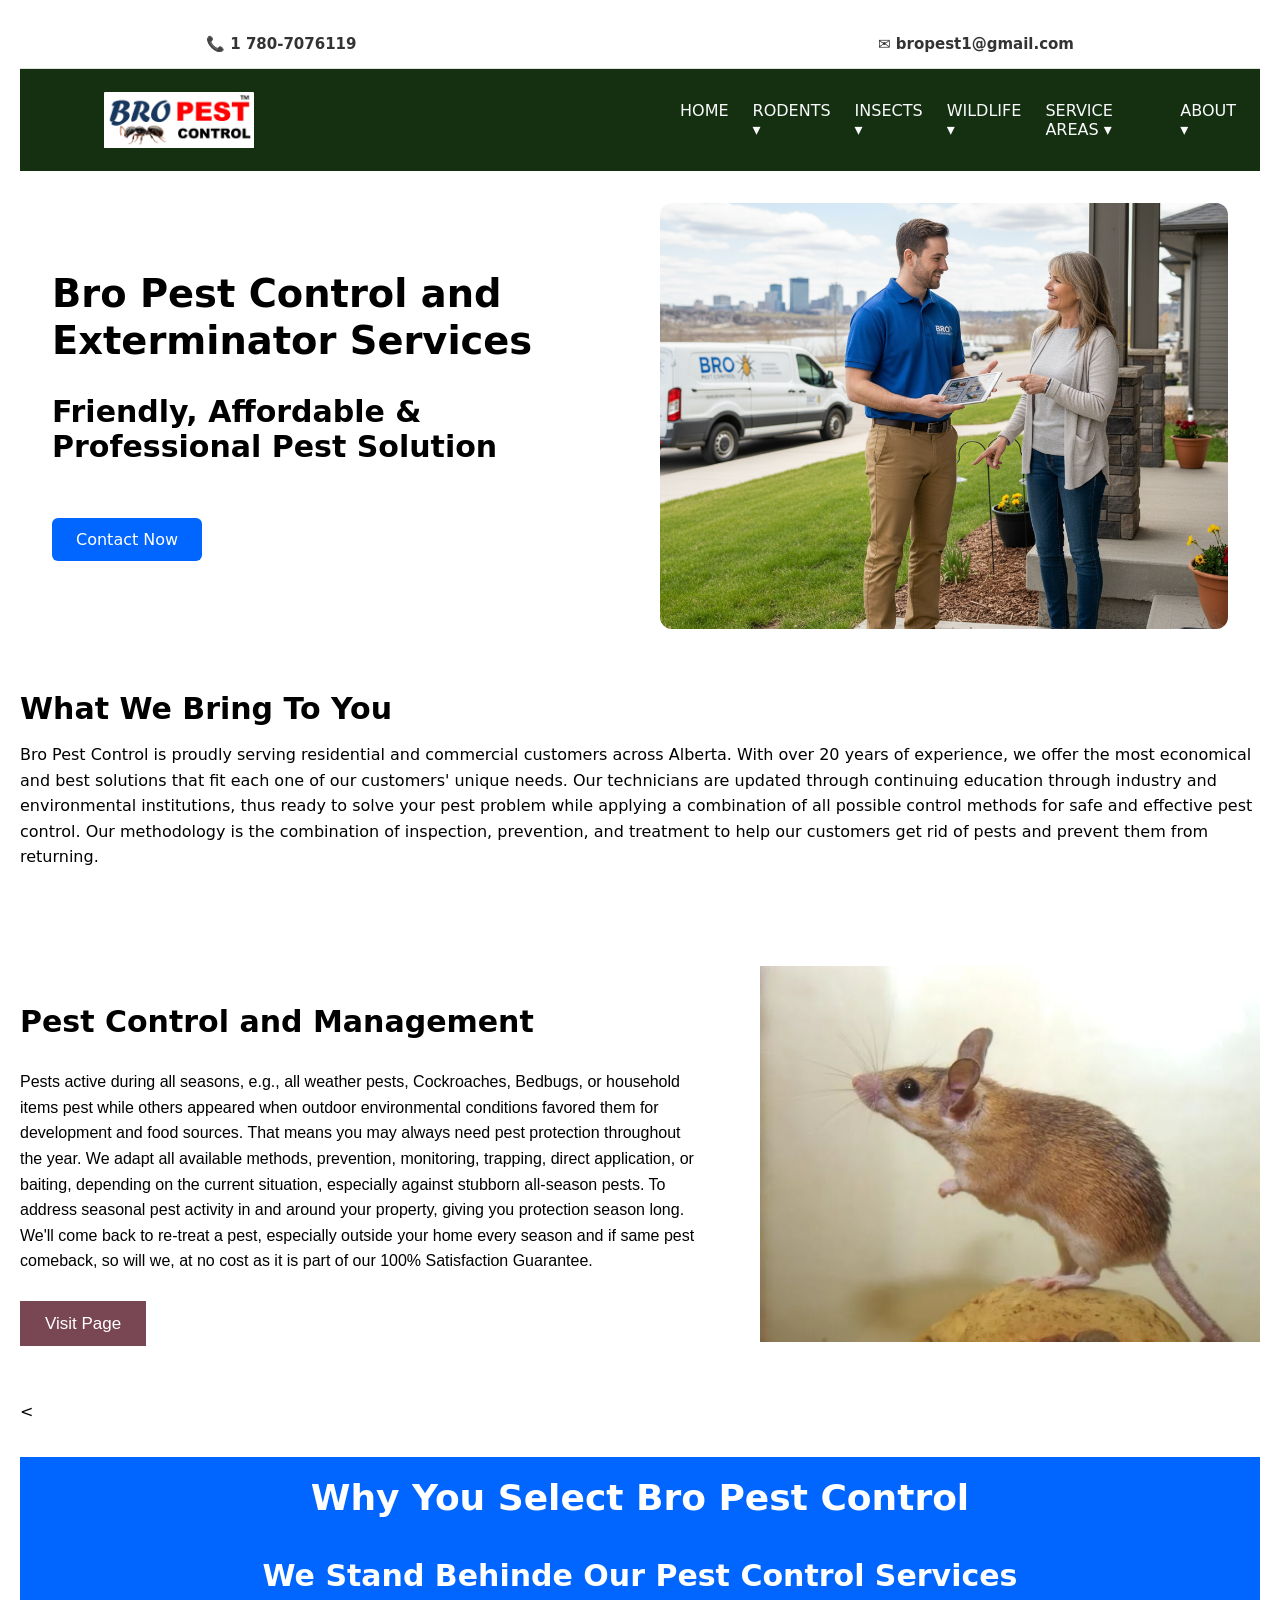
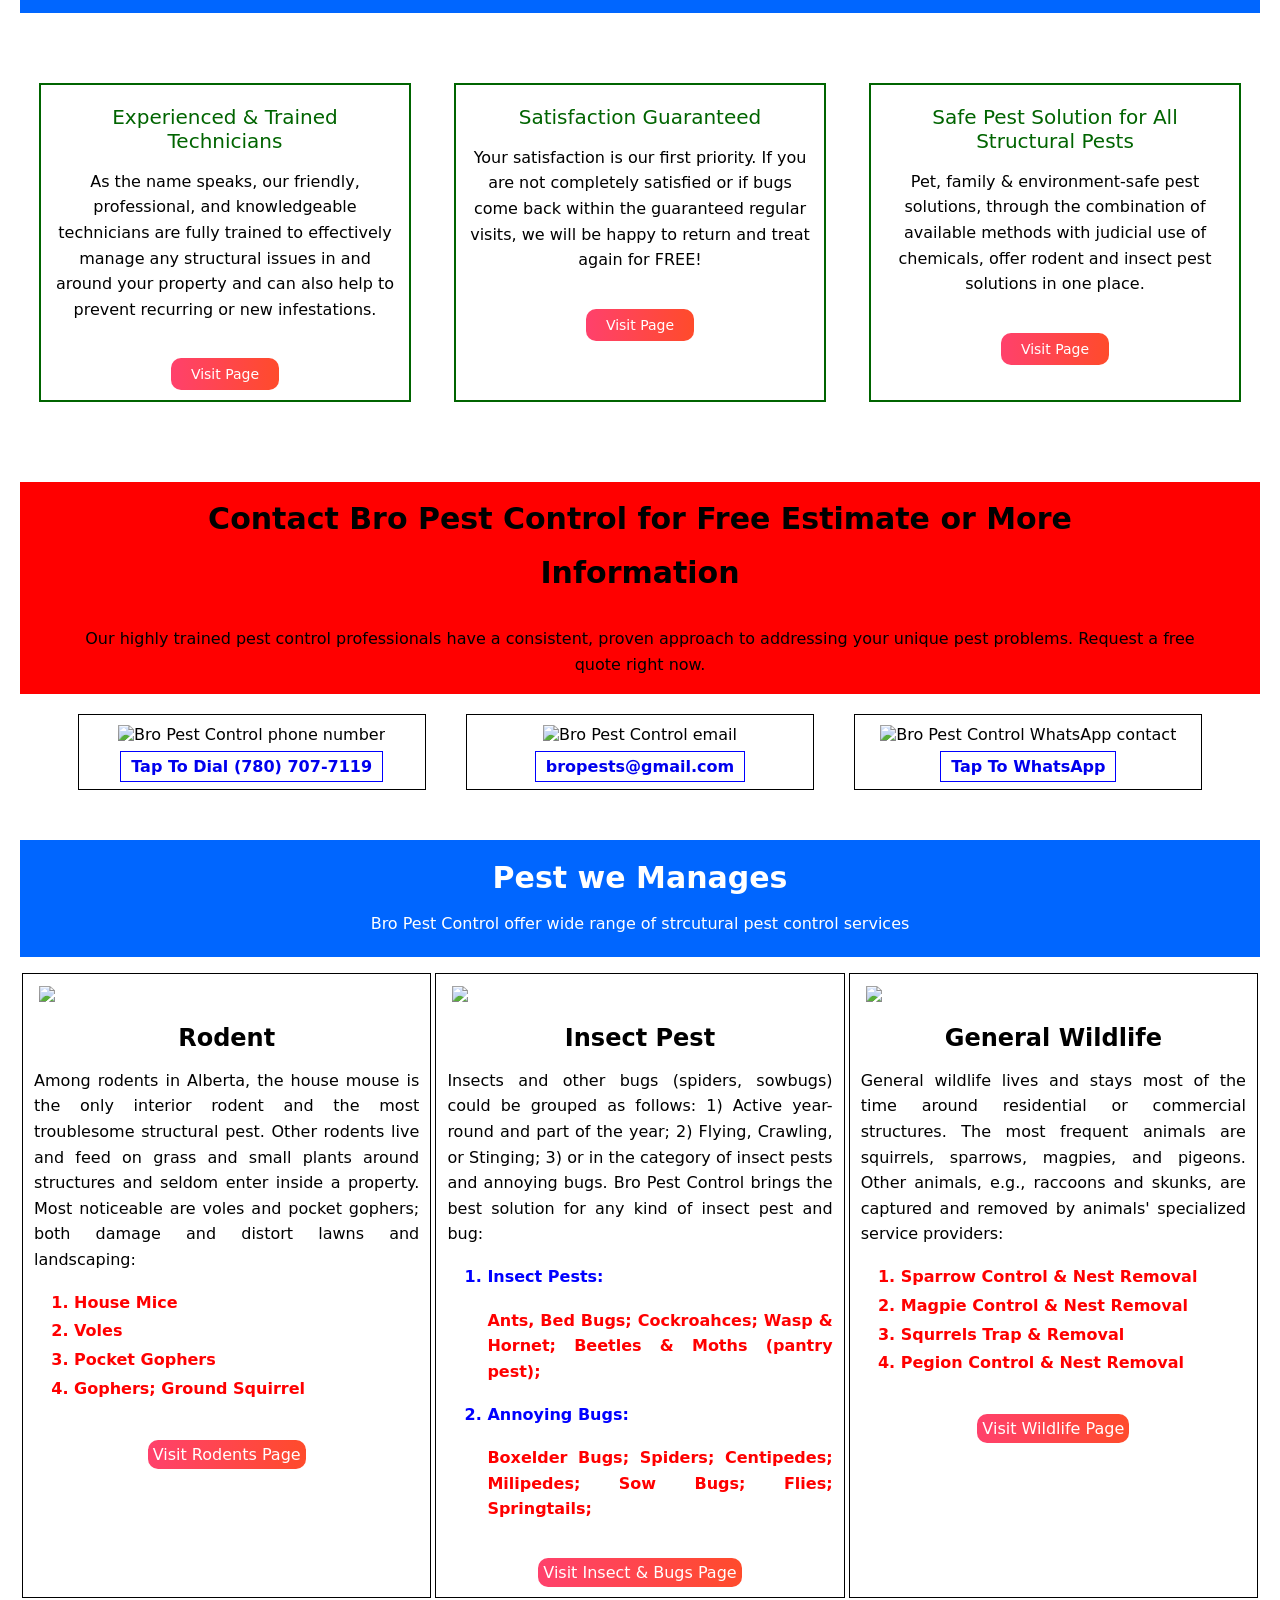
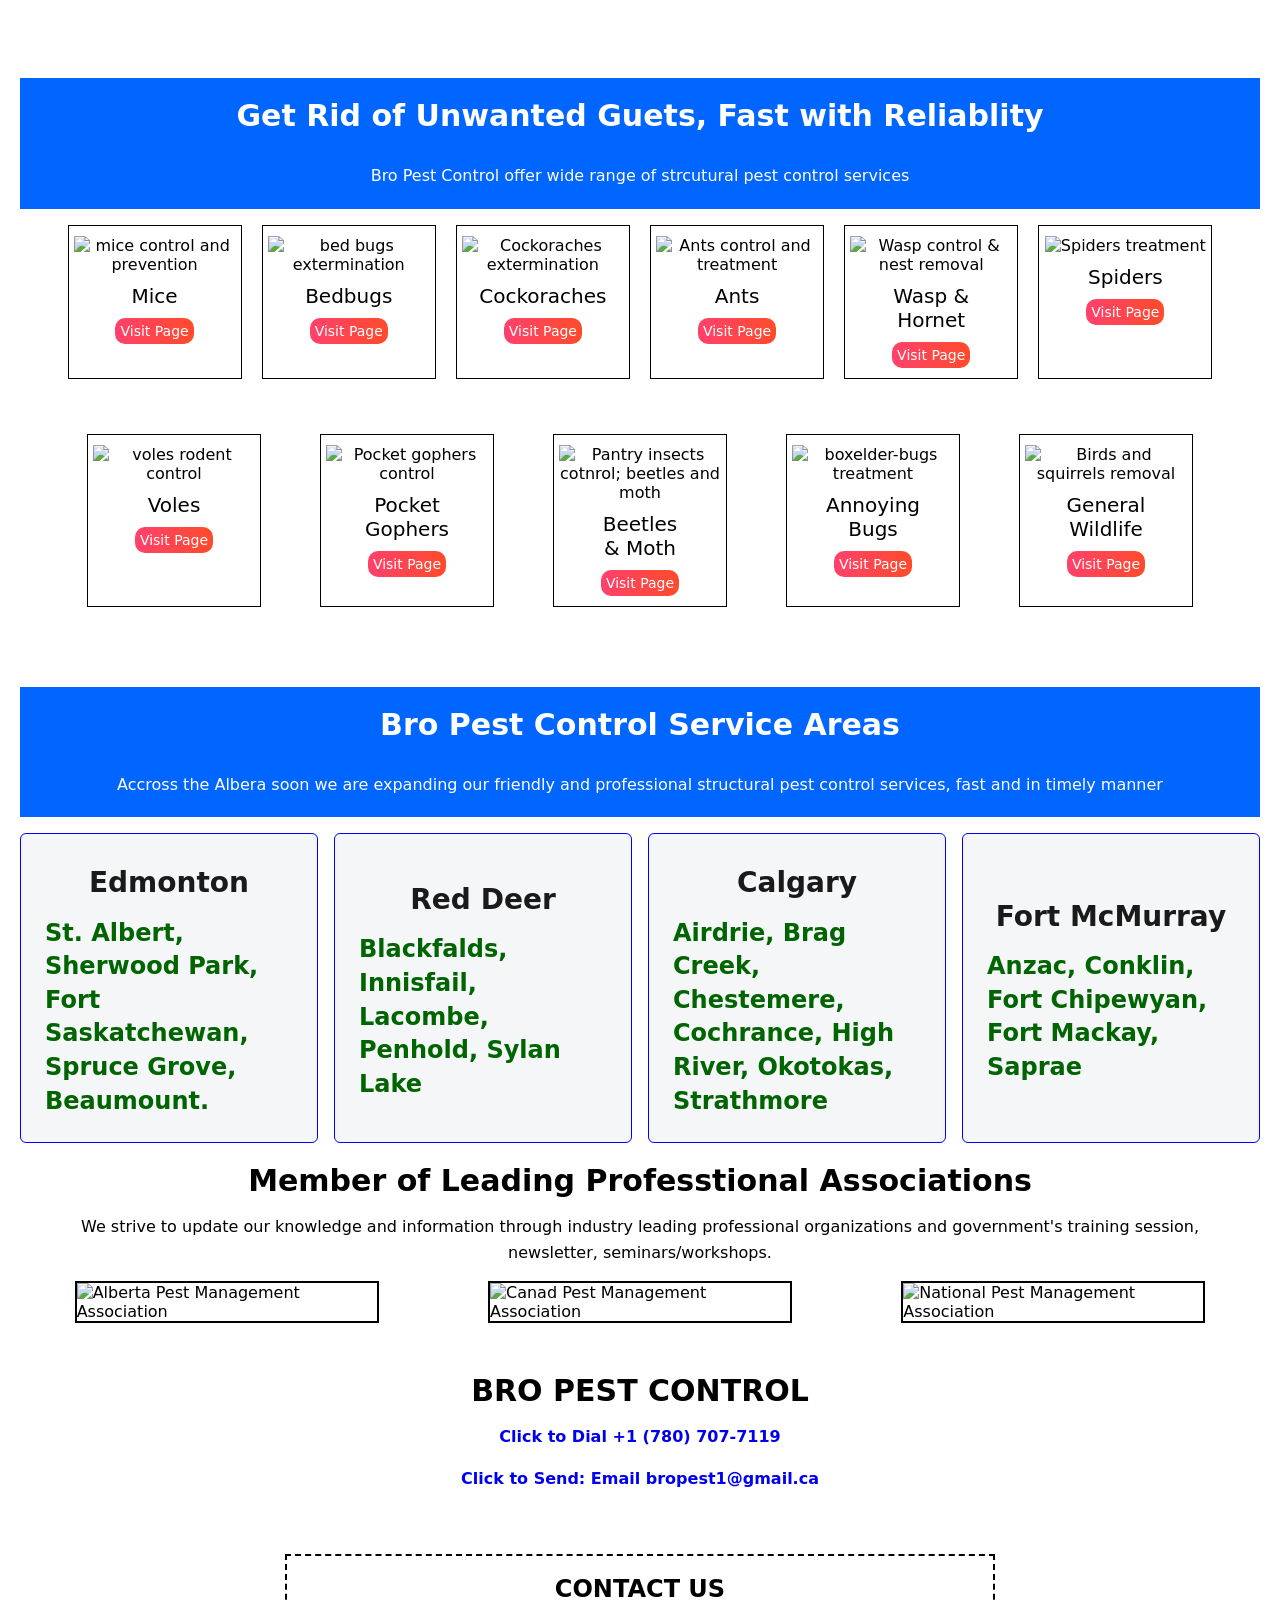
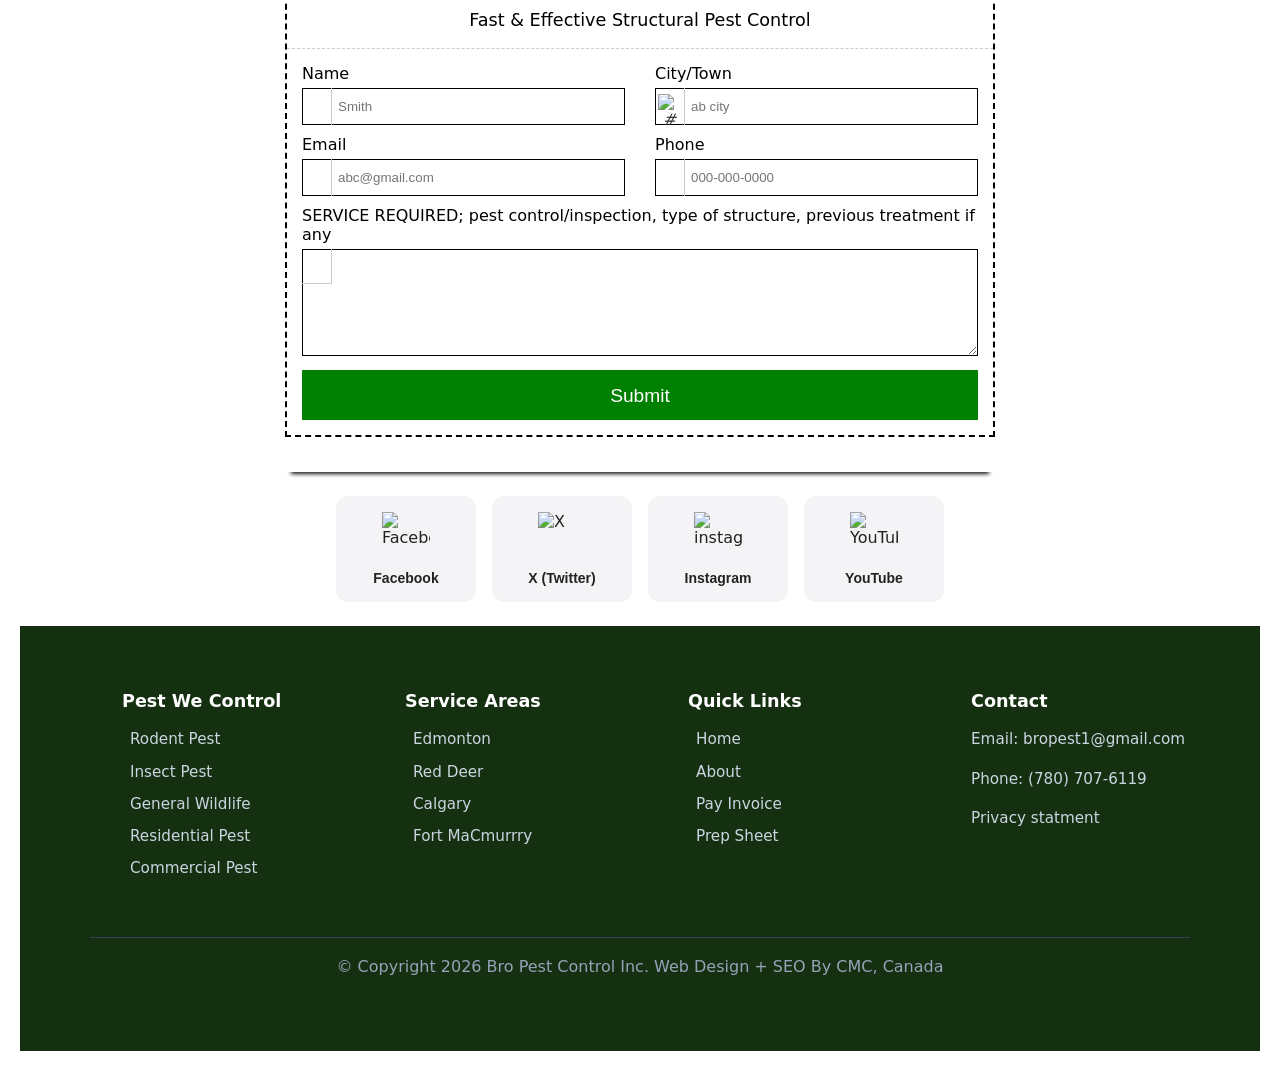
==== index.html @ adb35fc9 "Update index.html" ====
<!DOCTYPE HTML>
<html lang="en">

<head>
     <meta charset="utf-8">
    <meta name="viewport" content="width=device-width, initial-scale=1.0">
    <meta name="description" content="Bro Pest Control and extermination">
    <meta name="keyword" content="Pest Control, Pest Exterminator, Eco-friendly Pest Control, Affordable Pest Control, Exterminatr Service, Mice extermination, Cockoraches Control, Bedbugs Conrol, Ants Control, Wasp Control, Spiders Control, Voles Control, Gophers Control, Beetles Control, Moth Control">
    <meta name="auther" content="TM">
    <title>Bro Pest Control Service</title> 
    <title>Insect Pest Control Service</title>
    <link rel="stylesheet" href="/style.css">
    <script src="js/script.js" defer></script>  
    <style type="text/css"></style>
    </head>
<body>
<!========== TOP BANNER ON HEADER ===========>
 <div class="top-banner">
       <div class="contact-info">
        <a href="tel:+17807076119">📞 1 780-7076119</a>      
      </div>
      <div class="contact-info">        
        <a href="mailto:bropest1@gmail.com"> &#x2709;  bropest1@gmail.com</a>
      </div>
    </div>  
<!==================HEADER NAV ===============>
<header>
  <nav class="navbar">
    <a href="#" class="logo"><img class="logoimg"src="images/Logo Bro Pest Control.png" style="height:#; width: auto;" alt="Company Bro Pest Control"></img></a>     

    <!-- Hidden Checkbox -->
    <input type="checkbox" id="menu-toggle" class="menu-toggle">

    <!-- Hamburger Icon -->
    <label for="menu-toggle" class="hamburger" aria-label="Toggle Menu">
      <span></span>
      <span></span>
      <span></span>
    </label>
    <!-- Dropdown Menu Links -->
    <ul class="nav-links">
      <li><a href="#">HOME</a></li>
      

      <li class="dropdown">
        <a href="#">RODENTS ▾</a>
        <ul class="dropdown-menu">
          <li><a href="#">Mice</a></li>
          <li><a href="#">Voles</a></li>
          <li><a href="#">Gophers</a></li>
        </ul>
      </li>
<li class="dropdown">
        <a href="#">INSECTS ▾</a>
        <ul class="dropdown-menu">
          <li><a href="#">Ants</a></li>
          <li><a href="#">Bedbugs</a></li>
          <li><a href="#">Roachces</a></li>
          <li><a href="#">Wasps</a></li>
          <li><a href="#">Beetles</a></li>
          <li><a href="#">Spiders</a></li>
           <li><a href="#">Pantry Insects</a></li>
            <li><a href="#">Annoying Bugs</a></li>
        </ul>
      </li>
<li class="dropdown">
        <a href="#">WILDLIFE ▾</a>
        <ul class="dropdown-menu">
          <li><a href="#">Magpie</a></li>
          <li><a href="#">Squireel</a></li>
          <li><a href="#">Sparrow</a></li>
        </ul>
      </li>

<li class="dropdown">
        <a href="#">SERVICE AREAS ▾</a>
        <ul class="dropdown-menu">
          <li><a href="#">Edmonton</a></li>
          <li><a href="#">Red Deer</a></li>
          <li><a href="#">Calgary</a></li>
          <li><a href="#">Fort McMurray</a></li>
           <li><a href="#">Lloydminster</a></li>
           <li><a href="#">Lethbridge</a></li>
        </ul>
      </li>
<li class="dropdown">
        <a href="#">ABOUT ▾</a>
        <ul class="dropdown-menu">
          <li><a href="#">Abut Us</a></li>
          <li><a href="#">Pay Bill</a></li>
          <li><a href="#">Prep Sheet</a></li>
           <li><a href="#">Articles</a></li>
           <li><a href="#">Privacy Statement</a></li>
        </ul>
      </li>   
    </ul>
  </nav>
</header>
 <!============== SECTION 1 ShowCase ===============>
<section class="showcase">
  <div class="showcase-content">
    <h2>Bro Pest Control and Exterminator Services</h2>
    <h3>
      Friendly, Affordable & Professional Pest Solution
    </h3>
    <a href="tel:+17807076119"" class="btn">Contact Now</a>
  </div>
  
  <div class="showcase-media">
    <img src="images/Bro Pest Control Service.png"" alt="Laptop displaying code">
  </div>
</section>
<!==============  END  SECTION 1 ShowCase ===============>
<!=============  SECTIOLN 2 "plain Text Para" pest control services  ==============================>
<section>
  <div class="text-para-heading">   
          <h3>What We Bring To You</h3>
            <p>Bro Pest Control is proudly serving residential and commercial customers across Alberta. With over 20 years of experience, we offer the most 
              economical and best solutions that fit each one of our customers' unique needs. Our technicians are updated through continuing education through
               industry and environmental institutions, thus ready to solve your pest problem while applying a combination of all possible control methods
                for safe and effective pest control. Our methodology is the combination of inspection, prevention, and treatment to help our customers get 
                rid of pests and prevent them from returning.</p>         
        </div>
</section>
<!=============END SECTIOLN 2 text paras with heading only ===========>


<!=============  SECTION 3  " Text+imge sideby side" pest management  ======================>
<section>
  <div class="pest-text">  
  <img class="pest-text-image" src="images/mouse-rodents-control.webp" " alt="Pest Control; mouse as as pest" width="400px" height="auto">
  <div class="text-fing-container">
    <div class="text-title">
     <h3> Pest Control and Management</h3>
    </div>
    <div class="text-body">
      <p>Pests active during all seasons, e.g., all weather pests, Cockroaches, Bedbugs, or household items pest while others appeared when outdoor environmental conditions favored them for development and food sources. That means you may always need pest protection throughout the year. 
        We adapt all available methods, prevention, monitoring, trapping, direct application, or baiting, depending on the current situation, especially against stubborn all-season pests. To address seasonal pest activity in and around your property, giving you protection season long. We'll come back to re-treat a pest, especially outside your home every season and if same pest comeback, so will we, at no cost as it is part of our 100% Satisfaction Guarantee.</p>
    </div>
    <a class="button-fing""
       href="https://bropestcontrol.ca/mice/"class="btn"> Visit Page 
    </a>
  </div>
</div>
</section>
<!=============  SECTION 3  " Text+imge sideby side" pest management  =============>
<!==========  SECTION 4 "headline image back =================>
<
<!========== END SECTION 4 "headline image back =================>
<!=================END   SECOND HEADLINE (not part of showcase)=================> 
<!=============== SECTION  5  "three text boxs under headline"==============>
<section> 
    <div class="text-grid-heading">
      <h3>Why You Select Bro Pest Control</h3>
      <h4>We Stand Behinde Our Pest Control Services</h4>
    </div>
    <div class="text-grid-container">
      <div class="text-subcontainer">        
            <h5>Experienced & Trained Technicians</h5>
          <p>
          As the name speaks, our friendly, professional, and knowledgeable technicians are fully trained to effectively manage any structural issues in and around your property and can also help to prevent recurring or new infestations.
          </p>
          <a href="https://bropestcontrol.ca/about/" class="btn">Visit Page</a>        
      </div>
      <div class="text-subcontainer">        
            <h5>Satisfaction Guaranteed</h5>
          <p>
           Your satisfaction is our first priority. If you are not completely satisfied or if bugs come back within the guaranteed regular visits, we will be happy to return and treat again for FREE!
          </p>
          <a href="https://bropestcontrol.ca/" class="btn">Visit Page</a>        
      </div>
     <div class="text-subcontainer">        
            <h5>Safe Pest Solution for All Structural Pests</h5>
          <p>
            Pet, family & environment-safe pest solutions, through the combination of available methods with judicial use of chemicals, offer rodent and insect pest solutions in one place.
          </p>
          <a href="https://bropestcontrol.ca/" class="btn">Visit Page</a>        
      </div>      
      </div>
    </div>
</section>
<!===========  END SECTION  5  "three text boxs under headline"===========>
<!===============  SECTION 6  "phone+email+wapp three boxs with headline"=================>
<section>
  <div class="contact-headline">
    <ul> 
    <h3> Contact Bro Pest Control for Free Estimate or More Information</h3>
    <p>Our highly trained pest control professionals have a consistent, proven approach to addressing your unique pest problems. Request a free quote right now. </p>   
  </ul>
  </div>
<div class="contact-headine-container">      
    </div>
    <div class="contact-headline-container">
      <div class="headline-subcontainer">   
                <img class="pest-gridimage" src="images/phone-icons-min.png" alt="Bro Pest Control phone number"  width="" height="">   
            <P><a href="tel:+17807076119" class="link" > <strong> Tap To Dial (780) 707-7119 </strong></a></P>                
      </div>
       <div class="headline-subcontainer">   
                <img class="pest-gridimage" src="images/mail-icon-min.png" alt="Bro Pest Control email"  width="" height="">   
            <P><a href="mailto: bropests@gmail.com" class="link"> <strong> bropests@gmail.com</strong></a></P>           
      </div>
     <div class="headline-subcontainer">   
                <img class="pest-gridimage" src="images/whatsapp-ICON.png" alt="Bro Pest Control WhatsApp contact"  width="" height="">   
            <P><a href="https://wa.me/17807076119"class="link"> <strong> Tap To WhatsApp</strong></a></P>       
      </div>      
    </div>
</section>
<!=============== END  SECTION 6  "phone+email+wapp three boxs with headline"=================>

<!================ SECTION 7  "three pests grid boxs imge+text+bullets"  ====================>
<section class="spsection"> 
    <div class="pestheading">
      <h3>Pest we Manages</h3>
      <p>Bro Pest Control offer wide range of strcutural pest control services</p>
    </div>
    <div class="pest-subheading">
        <div class="pest">
            <div class="pest-header">          
            <img class="pestimage" src="images/mice-control-extermination.webp" " alt="mice control service"  width="#" height="#">           
            </div>
            <div class="pest-body">
            <h4>Rodent</h4>
            <p>
        Among rodents in Alberta, the house mouse is the only interior rodent and the most troublesome structural pest. Other rodents live and feed on grass and small plants around structures and seldom enter inside a property. Most noticeable are voles and pocket gophers; both damage and distort lawns and landscaping:   
            </p>
         <ol>
             <li style="color: red">
              House Mice
             </li>
             <li style="color: red">
              Voles
             </li>
             <li style="color: red" >
              Pocket Gophers
             </li>
             <li style="color: red" >
              Gophers; Ground Squirrel
            </li>      
        </ol> 
            <a href="#" class="btn">Visit Rodents Page</a>
            </div>
        </div>
        <div class="pest">
            <div class="pest-header">          
              <img class="pestimage" src="images/bed-bug-insect-pest.webp" " alt="ants control service"  width="#" height="#">          
            </div>
            <div class="pest-body">
               <h4>Insect Pest</h4>
               <p>Insects and other bugs (spiders, sowbugs) could be grouped as follows: 1) Active year-round and part of the year; 2) Flying, Crawling, or Stinging; 3) or in the category of insect pests and annoying bugs. Bro Pest Control brings the best solution for any kind of insect pest and bug:
               </p>
        <ol>
             <li style="color: blue;" >
              Insect Pests: <p style="color: red">Ants, Bed Bugs; Cockroahces; Wasp & Hornet; Beetles & Moths (pantry pest);</p>   
             </li>
             <li style="color: blue;" >
          Annoying Bugs: <p style="color: red;">Boxelder Bugs; Spiders; Centipedes; Milipedes; Sow Bugs; Flies; Springtails; </p>
             </li>
             
        </ol> 
             <a href="#" class="btn">Visit Insect & Bugs Page</a>
            </div>
         </div>
        <div class="pest">
             <div class="pest-header">          
                <img class="pestimage" src="images/cockroach-treatment-service.webp" " alt="Girl in a jacket" width="#" height="#">           
             </div>
             <div class="pest-body">
                 <h4>General Wildlife</h4>
                <p>General wildlife lives and stays most of the time around residential or commercial structures. The most frequent animals are squirrels, sparrows, magpies, and pigeons. Other animals, e.g., raccoons and skunks, are captured and removed by animals' specialized service providers:</p>
            <ol>
             <li  style="color: red;">
              Sparrow Control & Nest Removal 
             </li>
             <li  style="color: red;">
              Magpie Control & Nest Removal
             </li>
             <li  style="color: red;" >
              Squrrels Trap & Removal 
             </li>
             <li  style="color: red;" >
              Pegion Control & Nest Removal
            </li>      
        </ol>   
                
                <a href="#" class="btn">Visit Wildlife Page</a>
             </div>
         </div>
        
    </div>
</section>
<!================ END SECTION 7  "three pests grid boxs imge+text+bullets"  ===============>
<!================SECTION 8 "twelve boxs+pest icone heading top"======================>
<section> 
    <div class="pest-grid-heading">
      <h3>Get Rid of Unwanted Guets, Fast with Reliablity</h3>
      <p>Bro Pest Control offer wide range of strcutural pest control services</p>
    </div>
    <div class="pest-grid-container">
      <div class="pest-subcontainer">   
                <img class="pest-gridimage" src="images/mice-icon.png" alt="mice control and prevention"  width="" height="">   
            <h5>Mice</h5>         
          <a href="https://bropestcontrol.ca/rodent-pest/mice-control/" class="btn">Visit Page</a>        
      </div>
      <div class="pest-subcontainer"> 
                <img class="pest-gridimage" src="images/bed-bug-control-service.png" alt="bed bugs extermination"  width="" height="">  
            <h5>Bedbugs</h5>         
          <a href="https://bropestcontrol.ca/insect-pest/bed-bug/" class="btn">Visit Page</a>        
      </div>
     <div class="pest-subcontainer">
               <img class="pest-gridimage" src="images/cockroach-icon.png" alt="Cockoraches extermination"  width="" height="">  
            <h5>Cockoraches</h5>          
          <a href="https://bropestcontroledmonton.ca/insect-pest/cockroach/" class="btn">Visit Page</a>        
      </div>
      <div class="pest-subcontainer">
                 <img class="pest-gridimage" src="images/ants-icon.png" alt="Ants control and treatment"  width="" height="">  
            <h5>Ants</h5>         
          <a href="https://bropestcontroledmonton.ca/insect-pest/ant-control-edmonton/" class="btn">Visit Page</a>        
      </div>
        <div class="pest-subcontainer">
                  <img class="pest-gridimage" src="images/wasp-icon.png" alt="Wasp control & nest removal"  width="" height="">  
            <h5>Wasp & Hornet</h5>          
          <a href="https://bropestcontroledmonton.ca/insect-pest/wasp-control/" class="btn">Visit Page</a>        
      </div>
        <div class="pest-subcontainer"> 
                 <img class="pest-gridimage" src="images/spider-icon.png" alt="Spiders treatment"  width="" height="">  
            <h5>Spiders</h5>         
          <a href="https://bropestcontroledmonton.ca/insect-pest/spider-control/"class="btn">Visit Page</a>        
      </div>
        <div class="pest-subcontainer"> 
                  <img class="pest-gridimage" src="images/voles-icon.png" alt="voles rodent control"  width="" height="">  
            <h5>Voles</h5>         
          <a href="https://bropestcontroledmonton.ca/rodent-pest/voles-control/" class="btn">Visit Page</a>        
      </div>
        <div class="pest-subcontainer">
                   <img class="pest-gridimage" src="images/pocket-gopher-icon.png" alt="Pocket gophers control"  width="" height="">  
            <h5>Pocket Gophers</h5>         
          <a href="https://bropestcontroledmonton.ca/rodent-pest/pocket-gopher-control/" class="btn">Visit Page</a>        
      </div>
      <div class="pest-subcontainer">
                 <img class="pest-gridimage" src="images/beetles-icon.png" alt="Pantry insects cotnrol; beetles and moth"  width="" height="">  
            <h5>Beetles & Moth</h5>         
          <a href="https://bropestcontroledmonton.ca/insect-pest/beetles-control/"class="btn">Visit Page</a>        
      </div>
      <div class="pest-subcontainer"> 
                <img class="pest-gridimage" src="images/centipede-icon.png" alt="boxelder-bugs treatment"  width="" height="">  
            <h5>Annoying Bugs</h5>         
          <a href="https://bropestcontroledmonton.ca/insect-pest/boxelder-bugs-control/" class="btn">Visit Page</a>        
      </div> 
           <div class="pest-subcontainer"> 
                <img class="pest-gridimage" src="images/magpie-icon.png" alt="Birds and squirrels removal"  width="" height="">  
            <h5>General Wildlife</h5>         
          <a href="https://bropestcontroledmonton.ca/general-wildlife/birds-nest-removal/" class="btn">Visit Page</a>        
      </div>      
    </div> 
</section>
<!===============  END   SECTION 8 "twelve boxs+pest icone heading top"===============>


<!===============  SECTION 9 "Boxes for links/pests etc"===============>
<section>  
<div class="service-areas-heading">
      <h3>Bro Pest Control Service Areas</h3>
      <p>Accross the Albera soon we are expanding our friendly and professional structural pest control services, fast and in timely manner</p>
    </div>

<div class="service-areas-container">
    <a href="bropestcontrol.ca/pest-control-edmonton/" class="location-box">
      <h2>Edmonton</h2>
      <h4>St. Albert, Sherwood Park, Fort Saskatchewan, Spruce Grove, Beaumount.</h4>
    </a>

    <a href="services.html" class="location-box">
      <h2>Red Deer</h2>
      <h4>Blackfalds, Innisfail, Lacombe, Penhold, Sylan Lake</h4>
    </a>

    <a href="contact.html" class="location-box">
      <h2>Calgary</h2>
      <h4>Airdrie, Brag Creek, Chestemere, Cochrance, High River, Okotokas, Strathmore</h4>
    </a>
 <a href="about.html" class="location-box">
      <h2>Fort McMurray</h2>
      <h4>Anzac, Conklin, Fort Chipewyan, Fort Mackay, Saprae </h4>
    </a>

  </div>
  </section>
<!=============== END SECTION 9 "Boxes for links/pests etc"===============>

<! ================SECTION 10  "Three images boxs for associations" ==========>
<section> 
    <div class="heading-asso">
      <h3>Member of Leading Professtional Associations</h3>
      <p>We strive to update our knowledge and information through industry leading professional organizations and government's training session, newsletter, seminars/workshops.
        </p>
    </div>
  <div class="cards">      
      <div class="card">
          <img class="card-imge" src="images/APMA.webp" " alt="Alberta Pest Management Association" width="#" height="#"> 
      </div>       
      <div class="card">  
					<img class="card-imge" src="images/CPMA.webp" " alt="Canad Pest Management Association" width="#" height="#"> 
      </div>    
      <div class="card">        
					<img class="card-imge" src="images/NPMA.png" " alt="National Pest Management Association" width="#" height="#"> 
      </div>
  </div>
</section>
<! ================  END SECTION 10  "Three images boxs for associations" ==========>

<! ==================   SECTION 11  CONTACT FORM ==================> 
<section>
  <div class="heading-contact">
      <h3> BRO PEST CONTROL</h3>
      <p><a href="tel:+17807076119"> <strong>Click to Dial +1 (780) 707-7119</strong> </a></p>          
             <P><a href="mailto:bropest1@gmail.ca"><strong>Click to Send: Email bropest1@gmail.ca</strong></a></p>
    </div>
<div class="form_wrapper">
  <div class="form_container">
    <div class="title_container">
      <h2>CONTACT US</h2>
      <h3>Fast & Effective Structural Pest Control</h3>
    </div>
    <form>
      <div class="row clearfix">
        <div class="col_half">
          <label>Name</label>
          <div class="input_field"> <span><i> <img class="card-imge" src="images/Person-icon.png" " alt=""# height="#"></i></span>
            <input type="text" name="first_name" placeholder="Smith" required />
          </div>
        </div>
        <div class="col_half">
          <label>City/Town</label>
          <div class="input_field"> <span><i><img class="card-imge" src="images/address-icon.png" " alt="#" height="#"></i></span>
            <input type="text" name="city" placeholder="ab city" required />
          </div>
        </div>
      </div>
      <div class="row clearfix">
        <div class="col_half">
          <label>Email</label>
          <div class="input_field"> <span><i><img class="card-imge" src="images/email-icon.png" " alt=""#="25px" height="#"></i></span>
            <input type="email" name="email" placeholder="abc@gmail.com" required />
          </div>
        </div>
        <div class="col_half">
          <label>Phone</label>
          <div class="input_field"> <span><i></i><img class="card-imge" src="images/Phone-icon.png" " alt=""width="#" height="#"></span>
            <input type="tel" name="phone" placeholder="000-000-0000" required pattern="[0-9]{10}"/>
          </div>
        </div>
      </div>
      <div class="row clearfix">
        <div>
          <label>SERVICE REQUIRED; pest control/inspection, type of structure, previous treatment if any</label>
          <div class="textarea_field"> <span><i aria-hidden="true" class="fa fa-comment"></i></span>
            <textarea cols="46" rows="3" name="comments"></textarea>
          </div>
        </div>
      </div>
      <input class="button" type="submit" value="Submit" />
    </form>
  </div>
</div>
</section>
<! =====================  END  SECTION 10  CONTACT FORM ============>  

<section> 
<div class="social-container">
    <a href="#" target="_blank" rel="noopener noreferrer" class="social-card">
      <img src="images/facebook-min.png" alt="Facebook">
      <span>Facebook</span>
    </a>

    <a href="#" target="_blank" rel="noopener noreferrer" class="social-card">
      <img src="images/x-twitter.png" alt="X">
      <span>X (Twitter)</span>
    </a>
    <a href="#" target="_blank" rel="noopener noreferrer" class="social-card">
      <img src="images/Instagram-min.png" alt="instagram">
      <span>Instagram</span>
    </a>

    <a href="#" target="_blank" rel="noopener noreferrer" class="social-card">
      <img src="images/youtube-min.png" alt="YouTube">
      <span>YouTube</span>
    </a>
  </div>
</section>
<!================FOOTER=============================>
<footer class="site-footer">  
  <div class="footer-container">
   <div class="footer-col">
      <h3>Pest We Control</h3>
      <ul>
        <li><a href="#">Rodent Pest</a></li>
        <li><a href="#">Insect Pest</a></li>
        <li><a href="#">General Wildlife</a></li>
        <li><a href="#">Residential Pest</a></li>
        <li><a href="#">Commercial Pest</a></li>
      </ul>
    </div>

    <div class="footer-col">
      <h3>Service Areas</h3>
      <ul>
        <li><a href="#">Edmonton </a></li>
        <li><a href="#">Red Deer</a></li>
        <li><a href="#">Calgary</a></li>
        <li><a href="#">Fort MaCmurrry</a></li>
      </ul>
    </div>
<div class="footer-col">
      <h3>Quick Links</h3>
      <ul>
        <li><a href="#">Home</a></li>
        <li><a href="#">About</a></li>
        <li><a href="#">Pay Invoice</a></li>
        <li><a href="#">Prep Sheet</a></li>
      </ul>
    </div>    
    <div class="footer-col">
      <h3>Contact</h3>
      <p>Email: bropest1@gmail.com</p>
      <p>Phone: (780) 707-6119</p>
      <p><a href="#">Privacy statment</a></p>
    </div>
  </div>

  <div class="footer-bottom">
    <p>&copy; Copyright 2026 Bro Pest Control Inc. Web Design + SEO By CMC, Canada</p>
  </div>
</footer>
<!=============  END FOOTER=============================>
</body>
<script src="js/script.js"></script>
</html>
---- style.css ----
* {
  box-sizing: border-box;
}

  html
  {width: 100%;
  height: 100%;
  margin: 0;
  padding: 0;
  overflow-x: hidden;
    font-size: 16px;
    scroll-behavior: smooth;
  }
body {
 font-family: system-ui, -apple-system, sans-serif;
  margin: 0px;
  padding: 0px;
  min-height: 100vh; 
  box-sizing: border-box; 

      padding: 1.25rem; 

}
.main{
  max-width: 1240px; /* Limits total width */
  margin: 0 auto;    /* Centers the content horizontally */
  width: 100%;  
}
section{
  max-width: 1260px; /* Limits total width */
  margin: 0 auto;    /* Centers the content horizontally */
  width: 100%; 
     
}
@media screen (max-width:768px){
    section{
        padding: 0px 20px 0px 20px; 
    }    
}
h1 { font-size: 42px;
  font-weight: 900; 
line-height: 2;}
  h2 { font-size: 36px;
  font-weight:800;
line-height: 1.8; }
  h3 { font-size: 30px;
    font-weight:700; }
  h4 { font-size: 24px;
    font-weight:600; }
  h5 { font-size: 20px;
    font-weight:450; }    
  h6 { font-size: 18px;
    font-weight:300; }
  p { font-size: 16px; 
  line-height: 1.6;}
    
  @media only screen and (max-width: 910px) {
    h1 { font-size: 38px; }
    h2 { font-size: 32px; }
    h3 { font-size: 28px; }
    h4 { font-size: 24px; }
    h5 { font-size: 20px; }
    }
    
    @media only screen and (max-width: 600px) {
      h1 { font-size: 32px; }
      h2 { font-size: 26px; }
      h3 { font-size: 24px; }
      h4 { font-size: 22px; }
      h5 { font-size: 18px; }
      }
  
      a:link {
        text-decoration: none;
      }
  
.btn a{
	display: block;
	width: 180px;
	height: 35px;
	border: 2px solid #fb2274;
	line-height: 35px;
	margin: 25px auto 0;
	color: #fb2274;
	text-align: center;
}

/*=================TOP BANNER ON HEADER  ----------------------*/
 .top-banner {
      display: flex;
      justify-content: space-between;
      align-items: center;
      padding: 15px 15%;
      background-color: #ffffff;
      border-bottom: 1px solid #e0e0e0;
      height: auto;  
      width:100%;
     
    }
    /* Contact Info Container */
    .contact-info {
      display: flex;
      gap: 20px;
      align-items: center;      
    }
    .contact-info a {
      text-decoration: none;
      color: #333333;
      font-weight: bold;
      font-size: 15px;    
      transition: 0.2s ease-out all;
    }
    .contact-info a:hover {
      cursor: pointer;
      transform: scale(1.05);
       transition: all 1s ease;
       color:red;
    }
     /* Mobile Responsiveness */
    @media (max-width: 740px) {
      .top-banner {
        flex-direction: column;
        gap: 12px;
        text-align: center;   
      }
      .contact-info {
        flex-direction: column;
        gap: 8px;
        padding-top: 0px;
      }     
    }
/* -------END TOP BANNER ON HEADER-------------------*/
/*=========== START HEADER (menu)  ============================*/
/*------------Navbar logo ------*/
.logo { 
  width: 30%;      /* Or any width you prefer */
  max-width: 150px;/* Optional: sets a cap on size */
margin-left: 60px; 
}  
@media (max-width: 768px) {  
 .logo {   
margin-left: 20px; 
}  
}
.logo img{  
  max-width: 100%;  /* Ensures it doesn't overflow the div */
  height: auto;     /* Maintains aspect ratio */
  display: block;
  border-radius: 1%;   /* Removes unwanted whitespace at the bottom */
}
/*------------End Navbar logo ------*/

    /* Navbar Container */
    .navbar {
      display: flex;
      justify-content: space-between;
      align-items: center;
      background-color:#153010;
      color: #fff;
      padding: 1rem 1.5rem;
      position: relative;
    }
/*
    .logo {
      font-size: 1.25rem;
      font-weight: bold;
      text-decoration: none;
      color: #fff;
    }*/

    /* Hide the checkbox input */
    .menu-toggle {
      display: none;
    }

    /* Hamburger Icon (Hidden on Desktop) */
    .hamburger {
      display: none;
      flex-direction: column;
      justify-content: space-between;
      width: 28px;
      height: 20px;
      cursor: pointer;
    }

    .hamburger span {
      display: block;
      height: 3px;
      width: 100%;
      background-color: #fff;
      border-radius: 3px;
      transition: transform 0.3s ease, opacity 0.3s ease;
    }

    /* Navigation Links (Desktop Horizontal Layout) */
    .nav-links {
      list-style: none;
      display: flex;
      gap: 1.5rem;
    
      width: 50%;
    }

    .nav-links a {
      color: #f8fafc;
      text-decoration: none;
      font-size: 1rem;
      transition: color 0.2s;
    }

    .nav-links a:hover {
      color: #38bdf8;
    }

    /* Sub-dropdown inside the menu */
    .dropdown {
      position: relative;
    }

    .dropdown-menu {
      display: none;
      position: absolute;
      top: 100%;
      left: 0;
      background-color: #334155;
      list-style: none;
      min-width: 160px;
      border-radius: 4px;
      padding: 0.5rem 0;
      box-shadow: 0 4px 6px rgba(0, 0, 0, 0.2);
    }

    .dropdown-menu li a {
      display: block;
      padding: 0.5rem 1rem;
      font-size: 14px;
     letter-spacing: .05rem;
    }

    .dropdown-menu li a:hover {
      background-color: #475569;
    }

    .dropdown:hover .dropdown-menu {
      display: block;
    }

    /* Mobile Styles (Breakpoint at 768px) */
    @media (max-width: 768px) {
      .hamburger {
        display: flex;
      }

      .nav-links {
        display: none;
        flex-direction: column;
        position: absolute;
        top: 100%;
        left: 0;
        width: 100%;
        background-color: #1e293b;
        padding: 1rem 1.5rem;
        gap: 1rem;
        border-top: 1px solid #334155;
      }

      /* Show menu when checkbox is checked */
      .menu-toggle:checked ~ .nav-links {
        display: flex;
      }

      /* Mobile sub-dropdown adjustments */
      .dropdown-menu {
        position: static;
        box-shadow: none;
        background-color: #0f172a;
        margin-top: 0.5rem;
      }

      /* Animate Hamburger to "X" */
      .menu-toggle:checked ~ .hamburger span:nth-child(1) {
        transform: translateY(8.5px) rotate(45deg);
      }

      .menu-toggle:checked ~ .hamburger span:nth-child(2) {
        opacity: 0;
      }

      .menu-toggle:checked ~ .hamburger span:nth-child(3) {
        transform: translateY(-8.5px) rotate(-45deg);
      }
    }
 /*==================   END HEADER (menu)  ================*/
 /*=====================SECTION 1 SHOWCASE ===============*/


.showcase {
  display: grid;
  grid-template-columns: 1fr 1fr;
  align-items: center;
  gap: 2.5rem;
  /*max-width: 1100px;*/
  width: 100%;
  margin: 0 auto;
  padding: 2rem;
  font-family: system-ui, sans-serif;
}

.showcase-content h2 {
  font-size: clamp(1.75rem, 3vw, 2.5rem);
  margin: 0 0 1rem 0;
  line-height: 1.2;
}

.showcase-content p {
  font-size: 1.1rem;
  line-height: 1.6;
  color: #4a5568;
  margin: 0;
}

.showcase-media {
  width: 100%;
  aspect-ratio: 16 / 12; /* Locks container proportions */
  border-radius: 12px;
  overflow: hidden;
  background-color: #e2e8f0; /* Placeholder color while loading */
}

.showcase-media img {
  width: 100%;
  height: 100%;
  object-fit: cover; /* Crops cleanly to fill the box without distortion */
  display: block;
}

.btn {
  display: inline-block;
  padding: 0.75rem 1.5rem;
  margin-top: 1.5rem;
  background-color: #0066ff;
  color: #fff;
  text-decoration: none;
  border-radius: 6px;  
}

/* Stack vertically on smaller screens */
@media (max-width: 768px) {
  .showcase {
    grid-template-columns: 1fr;
    gap: 1.5rem;
    margin-top: 0;
  }
}


 /*==============  END SECTION 1 ShowCase =============*/
 /* ================END SHOWCASE================================================= */
/*=================SECTIOLN 2  Text para with heading only  =========*/
.text-para-heading {
  padding: 0;
  margin: 0 auto; 
  text-decoration: none;
  padding-bottom: 20px; 
}
.text-para-heading h3 { 
  text-decoration: none;
  /*font-size: 50px;*/ 
  margin-bottom: 0px; 
}
.text-para-heading h4 { 
  text-decoration: none;
  /*font-size: 26px;*/
   margin-bottom: 0px; 
}
.text-para-heading li{ 
  margin-left: 20px;
  line-height: 2.5;    
  font-weight: 400;
  font-size:18px;
    }

@media (max-width:1000px){
.text-para-heading {
  padding: 0 5%; 
}
}
@media (max-width:760px){  
.text-para-heading {  
  padding:0 30px 0 30px;
}
.text-para-heading h3 {  
  font-size: 26px; 
}
.text-para-heading h4 { 
    font-size: 24px;   
}
.text-para-heading li{ 
     font-size:18px;
     margin-left: -20px;
     padding: 0;
     text-align: left;
}
}
/*================= END SECTIOLN 2  Text para with heading only  ==========*/
/*=============  SECTION 3 " Text+imge side by side" pest management  ========================*/
.pest-text {
  display: flex;
  align-items: center;
  justify-content: space-around;
  padding: 60px 0;
}
.pest-text> div:first-child {
  height: 360px;
}
.pest-text-image{
  order: 2;
  width: 45%;
  max-width: 500px;
  background-size: cover;
  background-position: center;
}
.pest-text-image{
  order: 1;
  width: 45%;
}
.text-title{
  margin-bottom: 30px;
  width: 600px;
   width: 100%;
  max-width: 600px;
} 
.text-title h3{ 
  text-align: left;    
} 
.text-body{
   font: 400 15px/1.5 Montserrat, sans-serif;
  margin-bottom: 40px; 
  text-align: left;
  padding-right: 60px;
}
.text-body p{   
   display: flex;
  justify-content: center; /* Centers horizontally */
  align-items: center; 
}
.button-fing{
  font: 500 17px Montserrat, sans-serif;
  background: #794654;
  padding: 13px 25px;
  color: white;
  cursor: pointer;
  transition: 0.2s ease-out all;
}
.button-fing:hover{
  background: #a1475f;
}
@media screen and (max-width: 767px){
  .pest-text {
    display: block;
    padding: 60px 0;
  }
  .pest-text-image{
    width: 80%;
    display: block;
    margin: auto;
    background-size: cover;
    background-position: center;
  }
  .pest-text-image{
    width: 80%;
    margin: auto;
    text-align: center;
    padding-top: 40px;
  }     
.text-title {   
   text-align: left;
width: 100%;
max-width: 500px;
padding-left: 20px;
padding-right: 20px;
} 
.text-title h3{   
   text-align: center;
}   
.text-body{
  padding-left: 20px;
  padding-right: 20px;
}
.button-fing{  
  margin-left: 50px; 
}
}
/*=============  END  SECTION 3 " Text+imge side by side" pest management  ============*/
  /*==========  SECTION 4 "headline image back =============== */

 /* /*========== END SECTION 4 "headline image back =============== */
 
/*=========== SECTION  5  "three text boxs under headline"===========*/
.text-grid-heading{
  text-align: center;  
  margin-bottom:10px; 
  background-color: #0066ff;
  }
.text-grid-heading h3{
  text-align: center;
  font-size: 36px;
 padding: 20px 30px 0px 30px;
 color: white;
}

.text-grid-heading h4{
  text-align: center;
  font-size: 30px;
 padding: 0px 30px 20px 30px;
 color: white;
}

.text-grid-heading p{
  text-align: center;
  font-size: 16px;
 padding-left: 30px;
  padding-right: 30px;
}
.text-grid-container {
  display: flex;
  flex-direction: row;
  justify-content: space-around;
  flex-flow: wrap; 
  gap: 5px;  
  padding-top: 30px; 
   margin-bottom: 30px; 
}
.text-subcontainer {
  width: 30%;
  background: #fff;
  border: 2px solid #ccc;
  margin-bottom: 50px;
  transition: 0.3s; 
  padding: 0px 5px;
  text-align: center;  
  border: 2px solid darkgreen;
}
.pestimage {
  object-fit: cover;
  width:250px;
  height: 150px;
}
.text-subcontainer h5{ 
  margin-top:20px;
  margin-bottom: 0px;
  color:darkgreen;  
}
.text-subcontainer P{ 
  padding: 0 5px 0 5px;  
}
.text-subcontainer .btn {
  display: inline-block;
  color: #fff;
  text-align: center;
  background: linear-gradient(to right, #ff416c, #ff4b2b);
  margin-top: 20px;
   margin-bottom: 10px;
  text-decoration: none;
  padding: 8px 8px;
  border-radius: 10px;
  font-size: 14px;
  width: 30%;
}
.text-subcontainer:hover {
  transform: scale(1.05);
  box-shadow: 0 0 40px -10px rgba(0, 0, 0, 0.25);
}
@media screen and (max-width: 1000px) {
  .text-subcontainer {
    width: 40%;
  }
}
@media screen and (max-width: 860px) {
  .text-subcontainer {
    width: 45%;
  }
}
@media screen and (max-width: 620px) {
 .text-grid-heading {
    padding-left: 18px;
    text-align: center;
    }    
  .text-grid-heading h3 {    
    text-align: center;
    padding-left: 20px;
    padding-right: 20px;
  }  
  .text-subcontainer {
    width: 80%;
  }
}
/*======== END SECTION  5  "three text boxs under headline"============*/
/*===============  SECTION 6  "phone+email+wapp three boxs with headline"==================*/
.contact-headline {  
  display: grid;
  place-items: center; 
 }
.contact-headline ul{
  display: flex; 
  flex-wrap: wrap;
  justify-content:center;
  align-items: center;
  justify-content: center;  
  margin: 0px;
  padding-right:50px;
  padding-left:50px; 
 background-color: red;
 text-align: center;
 line-height: 1.8;
}
@media (max-width: 800px) { 
.contact-headline ul{  
  padding-right:5px;
  padding-left:5px;  
}
}
.contact-headline h3, h5{
  display: flex;
  justify-content: center;
  align-items: center;
  margin: 10px 40px 10px 40px;
}
.contact-headline-container {
  display: flex;
  flex-direction: row;
  justify-content: space-around;
  flex-flow: wrap; 
  gap: 5px;
  margin: 20px 40px 0 40px; 
}
.headline-subcontainer {
  width: 30%;
  height: auto;
  background: #fff;
  border: 1px solid #ccc;
  margin-bottom: 50px;
  transition: 0.3s; 
  padding: 0px 5px;
  text-align: center;
  border: 1px solid black;
}
.pest-gridimage {
  object-fit: cover;
  width:60px;
  height: 60px;
  margin-top: 10px;
}
.headline-subcontainer h5{ 
  margin-top:10px;  
}
.headline-subcontainer p{ 
  margin: 10px;  
}
.headline-subcontainer a{ 
padding:5px 10px 5px 10px;
  border: blue solid 1px; 
}
.headline-subcontainer .btn {
  display: inline-block;
  color: #fff;
  text-align: center;
  background: linear-gradient(to right, #ff416c, #ff4b2b);
 margin-top: 0px;
   margin-bottom: 10px;*/
  text-decoration: none;
  padding: 5px 5px;
  border-radius: 10px;
  font-size: 14px;
}
.headline-subcontainer:hover {
  transform: scale(1.05);
  box-shadow: 0 0 40px -10px rgba(0, 0, 0, 0.25);
}
@media screen and (max-width: 1000px) {
  .headline-subcontainer {
    width: 40%;
  }
}
@media screen and (max-width: 860px) {
  .headline-subcontainer {
    width: 42%;
  }
}

@media screen and (max-width: 620px) { 
  .headline-subcontainer {
    width: 100%;
  }
}
/*=============== END  SECTION 6  "phone+email+wapp three boxs with headline"=======*/

  /*====================  SECTION 7  "three pests grid boxs imge+text+bullets"   ==================   */
.spsection{
  place-items: center;
  justify-items: center;
  }   
.pestheading {
  text-align: center;  
  margin-bottom:10px;
  background-color:#0066ff ;
  width: 100%;
  } 
.pestheading h3{
  text-align: center;
  /*font-size: 30px;*/
 padding: 20px 30px 0px 30px;
 color: white;
  padding-right: 30px;
  margin: 0;
}
.pestheading p{
  text-align: center;
  /*font-size: 16px;*/
 padding: 0px 30px 20px 30px;
 color: white;
}
.pestimage{
width:100%;
object-fit: contain; 
max-width: 200px;
padding-top: 10px;
padding-bottom: 12px;
}
.pestheader{
width: 20%;      /* Or any width you prefer */
  max-width: 300px; /* Optional: sets a cap on size */
}
.pestheader img{
width: 20%;      /* Or any width you prefer */
  max-width: 300px; /* Optional: sets a cap on size */
}
.pest-subheading {
  display: flex;
  flex-direction: row;
  justify-content: space-around;
  flex-flow: wrap;  
}
.pest {
  width: 33%;
  background: #fff;
  border: 1px solid #ccc;
  margin-bottom: 50px; 
  padding-left: 6px;
  padding-right: 6px;
  /*transition: 0.3s;*/  
    border: 1px solid black; 
}
.pest p{
text-align: justify;
}
.pest ol li{
text-align: left;
line-height: 1.8;
font-weight: 600;
}
.pest-header {
  text-align: center;
  padding:2px 10px;
  /*background: linear-gradient(to right, #ff416c, #ff4b2b);*/
  color: #fff;  
}
.pest-header img{
   max-width: 100%;  /* Ensures it doesn't overflow the div */
  height: auto;     /* Maintains aspect ratio */
  display: block;   /* Removes unwanted whitespace at the bottom */  
}
.pestimage {  
  max-height: 150px;
}
.pest-body {
  padding: 0px 5px;
  text-align: center; 
}
.pest-body h4{ 
  margin-top:5px;
  margin-bottom: 0px;
  /*font-size: 26px;*/
}
.pest-body .btn {
  display: inline-block;
  color: #fff;
  text-align: center;
  background: linear-gradient(to right, #ff416c, #ff4b2b);
  margin-top: 20px;
   margin-bottom: 10px;
  text-decoration: none;
  padding: 5px 5px;
  border-radius: 10px;
  /*font-size: 14px;*/
}
/*
.pest:hover {
  transform: scale(1.05);
  box-shadow: 0 0 40px -10px rgba(0, 0, 0, 0.25);
}*/
@media screen and (max-width: 1000px) {
  .pest {
    width: 40%;
  }
}
@media screen and (max-width: 860px) {
  .pest {
    width: 45%;
  }
}
@media screen and (max-width: 620px) {
  .container {
    width: 100%;
  }
  .pestheading {
    padding-left: 18px;
    text-align: center;
    }    
  .pestheading h3 {    
    text-align: center;
    padding-left: 20px;
    padding-right: 20px;
  }  
  .pest {
    width: 80%;
  }
  .pest P{
    text-align: left;
    
  }
}
 /*=================== END SECTION 7  "three pests grid boxs imge+text+bullets"  ============   */
/*============ SECTION 8 "twelve boxs+pest icone heading top============*/
.pest-grid-heading{
  text-align: center;  
  margin-bottom:10px; 
  background-color:#0066ff;
  }
.pest-grid-heading h3{
  text-align: center;
  font-size: 30px;
 padding-left: 30px;
  padding-right: 30px;
  padding: 20px 30px 0 30px;
  color: white;
}
.pest-grid-heading p{
  text-align: center;
  font-size: 16px;
padding: 0px 30px 20px 30px;
color: white;
}
.pest-grid-container {
  display: flex;
  flex-direction: row;
  justify-content: space-around;
  flex-flow: wrap; 
  gap: 5px;
  margin: 0px 40px 0 40px; 
}
.pest-subcontainer {
  width: 15%;
  height: auto;
  background: #fff;
  border: 1px solid #ccc;
  margin-bottom: 50px;
  transition: 0.3s; 
  padding: 0px 5px;
  text-align: center;
  border: 1px solid black;
}
.pest-gridimage {
  object-fit: cover;
  width:60px;
  height: 60px;
  margin-top: 10px;
}
.pest-subcontainer h4{ 
  margin:0;  
}
.pest-subcontainer .btn {
  display: inline-block;
  color: #fff;
  text-align: center;
  background: linear-gradient(to right, #ff416c, #ff4b2b);
 margin-top: 0px;
   margin-bottom: 10px;*/
  text-decoration: none;
  padding: 5px 5px;
  border-radius: 10px;
  font-size: 14px;
}
.pest-subcontainer:hover {
  transform: scale(1.05);
  box-shadow: 0 0 40px -10px rgba(0, 0, 0, 0.25);
}

@media screen and (max-width: 1000px) {
  .pest-subcontainer {
    width: 40%;
  }
}
@media screen and (max-width: 860px) {
  .pest-subcontainer {
    width: 42%;
  }
}
@media screen and (max-width: 620px) {
 .pest-grid-heading {
    padding-left: 18px;
    text-align: center;
    }    
  .pest-grid-heading h3 {    
    text-align: center;
    padding-left: 20px;
    padding-right: 20px;
  }  
  .pest-subcontainer {
    width: 100%;
  }
}
/*========== SECTION 8 "twelve boxs+pest icone heading top=================*/

/*================SECTION 9"Boxes for links/pests etc"=====================*/

.service-areas-heading{
  text-align: center;  
  margin-bottom:10px; 
  background-color:#0066ff;
  }
.service-areas-heading h3{
  text-align: center;
  font-size: 30px;
 padding-left: 30px;
  padding-right: 30px;
  padding-top: 20px;
  color: white;
 
}


.service-areas-heading p{
  font-size: 24px;
  text-align: center;
  font-size: 16px;
   padding-bottom: 20px;
   color: white;
 
}

@media screen and (max-width: 620px) {
 .service-areas-heading {
    padding-left: 18px;
    text-align: center;
    }    
  .service-areas-heading h3 {    
    text-align: center;
    padding-left: 20px;
    padding-right: 20px;
  }  
  .pest-subcontainer {
    width: 100%;
  }
}

.service-areas-container {
  display: flex;
  flex-wrap: wrap;        /* Allows boxes to wrap onto new lines on small screens */
  gap: 16px;              /* Adds clean spacing between boxes */
  /*max-width: 1000px;*/
  width: 100%;
  margin: 0 auto;
  
}

.location-box {
  /* Grow: 1, Shrink: 1, Minimum width before wrapping: 250px */
  flex: 1 1 250px;        
  
  /* Make the link behave like a styled card */
  display: flex;
  flex-direction: column;
  justify-content: center;
  text-decoration: none;
  color: #1a1a1a;
  background-color: #f4f6f8;
  border: 1px solid #dcdcdc;
  border-radius: 8px;
  padding: 24px;
  transition: transform 0.2s ease, background-color 0.2s ease;
  align-items: center;
  border: 1px solid blue;      /* width, style, color */
  border-radius: 6px;
  margin-bottom: 20px;
}

/* Hover and keyboard focus states */
.location-box:hover,
.location-box:focus-visible {
  background-color: #e2e8f0;
  transform: translateY(-3px);
  background: #a1475f;
}

.location-box h2 {
  margin: 0 0 8px 0;
  font-size: 1.75rem;
}

.location-box h4 {
  margin: 0;
  color: darkgreen;
  line-height: 1.4;
}
/*================END SECTION 9"Boxes for links/pests etc"=====================*/


/* ==============SECTION 10  "Three images boxs for associations" ============*/
.heading-asso {
  text-align: center;  
  margin-bottom:10px;
  }
   
.cards .card img{
  width: 250px;
  height: auto;
  } 
.heading-asso h3{
  text-align: center;
  /*font-size: 30px;*/
 padding-left: 30px;
  padding-right: 30px;
  margin: 0;
}
.heading-asso p{
  text-align: center;
  /*font-size: 16px;*/
 padding-left: 30px;
  padding-right: 30px;
}
@media screen and (max-width: 620px) { 
  .heading-asso {
    padding-left: 18px;
    text-align: center;
    }    
  .heading-asso h3 {    
    text-align: center;
    padding-left: 20px;
    padding-right: 20px;
  } 
}
.cards {  
  display: flex; 
  flex-wrap: wrap;
  margin: 0;
  justify-content: space-around;
  padding-bottom: 50px;
  
}
.card{  
height: auto;
margin: auto; 
border: 2px solid black;
}
.card img{
 width: 100%;
  height: 100%; 
  flex-wrap: wrap; 
}
.card-imge{
 max-width: 300px;
  max-height: 100px;  
}
@media (max-width:876px){ 
.cards {   
  flex-direction: column;
  gap: 20px;
}
}
/* ============ =SECTION 10  "Three images boxs for associations" ============*/
/*=================SECTION 11  CONTACT FORM ==================   */
/*---------contact heading start--------------*/  
.heading-contact {
  text-align: center;  
  margin-bottom:0px; 
  } 
.heading-contact h3{
  text-align: center; 
 padding-left: 30px;
  padding-right: 30px;
  margin: 0;
}
.heading-contact p{
  text-align: center; 
 padding-left: 30px;
  padding-right: 30px;
}
@media screen and (max-width: 620px) { 
  .heading-contact {
    padding-left: 18px;
    text-align: center;
    }    
  .heading-contact h3 {    
    text-align: center;
    padding-left: 20px;
    padding-right: 20px;
  } 
}
.clearfix:after {
	content: "";
	display: block;
	clear: both;
	visibility: hidden;
	height: 0;
}
.form_wrapper {
	background:#fff;
	width:740px;
	max-width:100%;
	box-sizing:border-box;
	padding: 0px 15px 35px 15px;  
	margin:5% auto 0;
	position:relative;
	z-index:1;
	-webkit-box-shadow:0 23px 4px -21px rgba(0, 0, 0, 0.9);
	-moz-box-shadow:0 23px 4px -21px rgba(0, 0, 0, 0.9);
	box-shadow:0 23px 4px -21px rgba(0, 0, 0, 0.9);
}
.form_container {
	padding:15px;
	border:2px dashed black;
}
.form_wrapper h2 {
	font-size:1.5em;
	line-height:1.5em;
	margin:0;
}
.form_wrapper .title_container {
	text-align:center;
	margin:-15px -15px 15px;
	padding:15px 0;
	border-bottom:1px dashed #ccc;
}
.form_wrapper h3 {
	font-size:1.1em;
	font-weight:normal;
	line-height:1.5em;
	margin:0;
}
.form_wrapper .row {
	margin:10px -15px;
}
.form_wrapper .row > div {
	padding:0 15px;
	box-sizing:border-box;
}
.form_wrapper .col_half {
	width:50%;
	float:left;
}
.form_wrapper label {
	display:block;
	margin:0 0 5px;
}
.form_wrapper .input_field, .form_wrapper .textarea_field {
	position:relative;
}
.form_wrapper .input_field > span, .form_wrapper .textarea_field > span {
	position:absolute;
	left:0;
	top:0;
	color:#333;
	height:100%;
	border-right:1px solid #ccc;
	text-align:center;
	width:30px;
}
.form_wrapper .textarea_field > span {
	border-bottom:1px solid #ccc;
	max-height:35px;
}
.form_wrapper .input_field > span > i, .form_wrapper .textarea_field > span > i {
	padding-top:12px;
}
.form_wrapper input[type="text"], .form_wrapper input[type="email"], .form_wrapper input[type="tel"], textarea {
	width:100%;
	padding:10px 10px 10px 35px;
	border:1px solid black;
	box-sizing:border-box;
	outline:none;
	-webkit-transition: all 0.30s ease-in-out;
	-moz-transition: all 0.30s ease-in-out;
	-ms-transition: all 0.30s ease-in-out;
	transition: all 0.30s ease-in-out;
}
.form_wrapper textarea {
	height:8em;
}
.form_wrapper input[type="text"]:focus, .form_wrapper input[type="email"]:focus, .form_wrapper input[type="tel"]:focus, textarea:focus {
	-webkit-box-shadow:0 0 2px 1px rgba(255, 169, 0, 0.5);
	-moz-box-shadow:0 0 2px 1px rgba(255, 169, 0, 0.5);
	box-shadow:0 0 2px 1px rgba(255, 169, 0, 0.5);
	border:1px solid #f5ba1a;
}
.form_wrapper input[type="submit"] {
	background: green;
	height:50px;
	line-height:50px;
	width:100%;
	border:none;
	outline:none;
	cursor:pointer;
	color:#fff;
	font-size:1.2em;
	-webkit-transition: all 0.30s ease-in-out;
	-moz-transition: all 0.30s ease-in-out;
	-ms-transition: all 0.30s ease-in-out;
	transition: all 0.30s ease-in-out;
}
.form_wrapper input[type="submit"]:hover, .form_wrapper input[type="submit"]:focus {
	background:black;
}
.credit{
	position:relative;
	z-index:1;
	text-align:center;
	padding:15px;
	color:#f5ba1a;	
}
.credit a{
	color:#daa106;	
}
.input_field img{
  width: 100%;
  align-items: center;
  height: auto;
  max-width: 24px;
  height: auto;
  margin: 0;
  padding-top: 6px;

}
@media (max-width: 600px) {
.form_wrapper .col_half {
	width:100%;
	float:none;   
}
.form_wrapper {
	padding: 0 20px 20px 20px;
}

.form_container {
	padding: 0 20px 0 20px;
}
.form_wrapper label {
	margin:10px 0;
}
}
 /*=====================  END SECTION 10  CONTACT FORM==================   */
 
/*================FOTTER=====================*/

.site-footer {
background-color:#153010;
  color: #f8fafc;
  padding: 3rem 1.5rem 1.5rem;
  font-family: system-ui, -apple-system, sans-serif;
}
.footer-container {
  max-width: 1100px;
  margin: 0 auto;
  display: grid;
  grid-template-columns: repeat(4, 1fr);
  gap: 2rem;
}
.footer-col h3 {
  font-size: 1.1rem;
  margin-bottom: 1rem;
  color: #ffffff;
  margin-left: 2rem;
}
.footer-col {   
 width: 100%;
 max-width: 30rem;
}
.footer-col p {   
  margin-left: 2rem;
}
.footer-col p,
.footer-col li {
  font-size: 0.95rem;
  line-height: 1.6;
  color: #cbd5e1;
}
.footer-col ul {
  list-style: none;
}
.footer-col ul li {
  margin-bottom: 0.5rem;
}
.footer-col a {
  color: #cbd5e1;
  text-decoration: none;
}
.footer-col a:hover {
  color: #ffffff;
  text-decoration: underline;
}
.footer-bottom {
  max-width: 1100px;
  margin: 2.5rem auto 0;
  padding-top: rem;
  border-top: 1px solid #334155;
  text-align: center;
  font-size: 0.85rem;
  color: #94a3b8;
  padding-bottom: 2rem;
}
/* Stack columns into 1 column on mobile */
@media (max-width: 768px) {
  .footer-container {
    grid-template-columns: 1fr;
  }
}
/*===============FOOTER=============================*/
/* Outer Flex Container */
.social-container {
  display: flex;
  flex-wrap: wrap;          /* Allows boxes to wrap onto new lines on smaller screens */
  justify-content: center;  /* Centers the boxes horizontally */
  gap: 16px;                /* Adds even spacing between boxes */
  padding: 24px;
}

/* Inner Flex Box (Link + Image) */
.social-card {
  display: flex;
  flex-direction: column;   /* Stacks image above text (use 'row' for side-by-side) */
  align-items: center;      /* Centers content horizontally */
  justify-content: center;  /* Centers content vertically */
  width: 140px;
  padding: 16px;
  text-decoration: none;
  color: #222;
  background-color: #f4f4f6;
  border-radius: 12px;
  transition: transform 0.2s ease, background-color 0.2s ease;
}

.social-card:hover {
  transform: translateY(-4px);
  background-color: #e4e4e9;
}

/* Downloaded Image Sizing */
.social-card img {
  width: 48px;
  height: 48px;
  object-fit: contain;      /* Prevents downloaded images from stretching or distorting */
  margin-bottom: 10px;
}

.social-card span {
  font-family: sans-serif;
  font-size: 14px;
  font-weight: 600;
}


/*ccccccccccccccccccccccccccccccccccccccccccccccccc*/
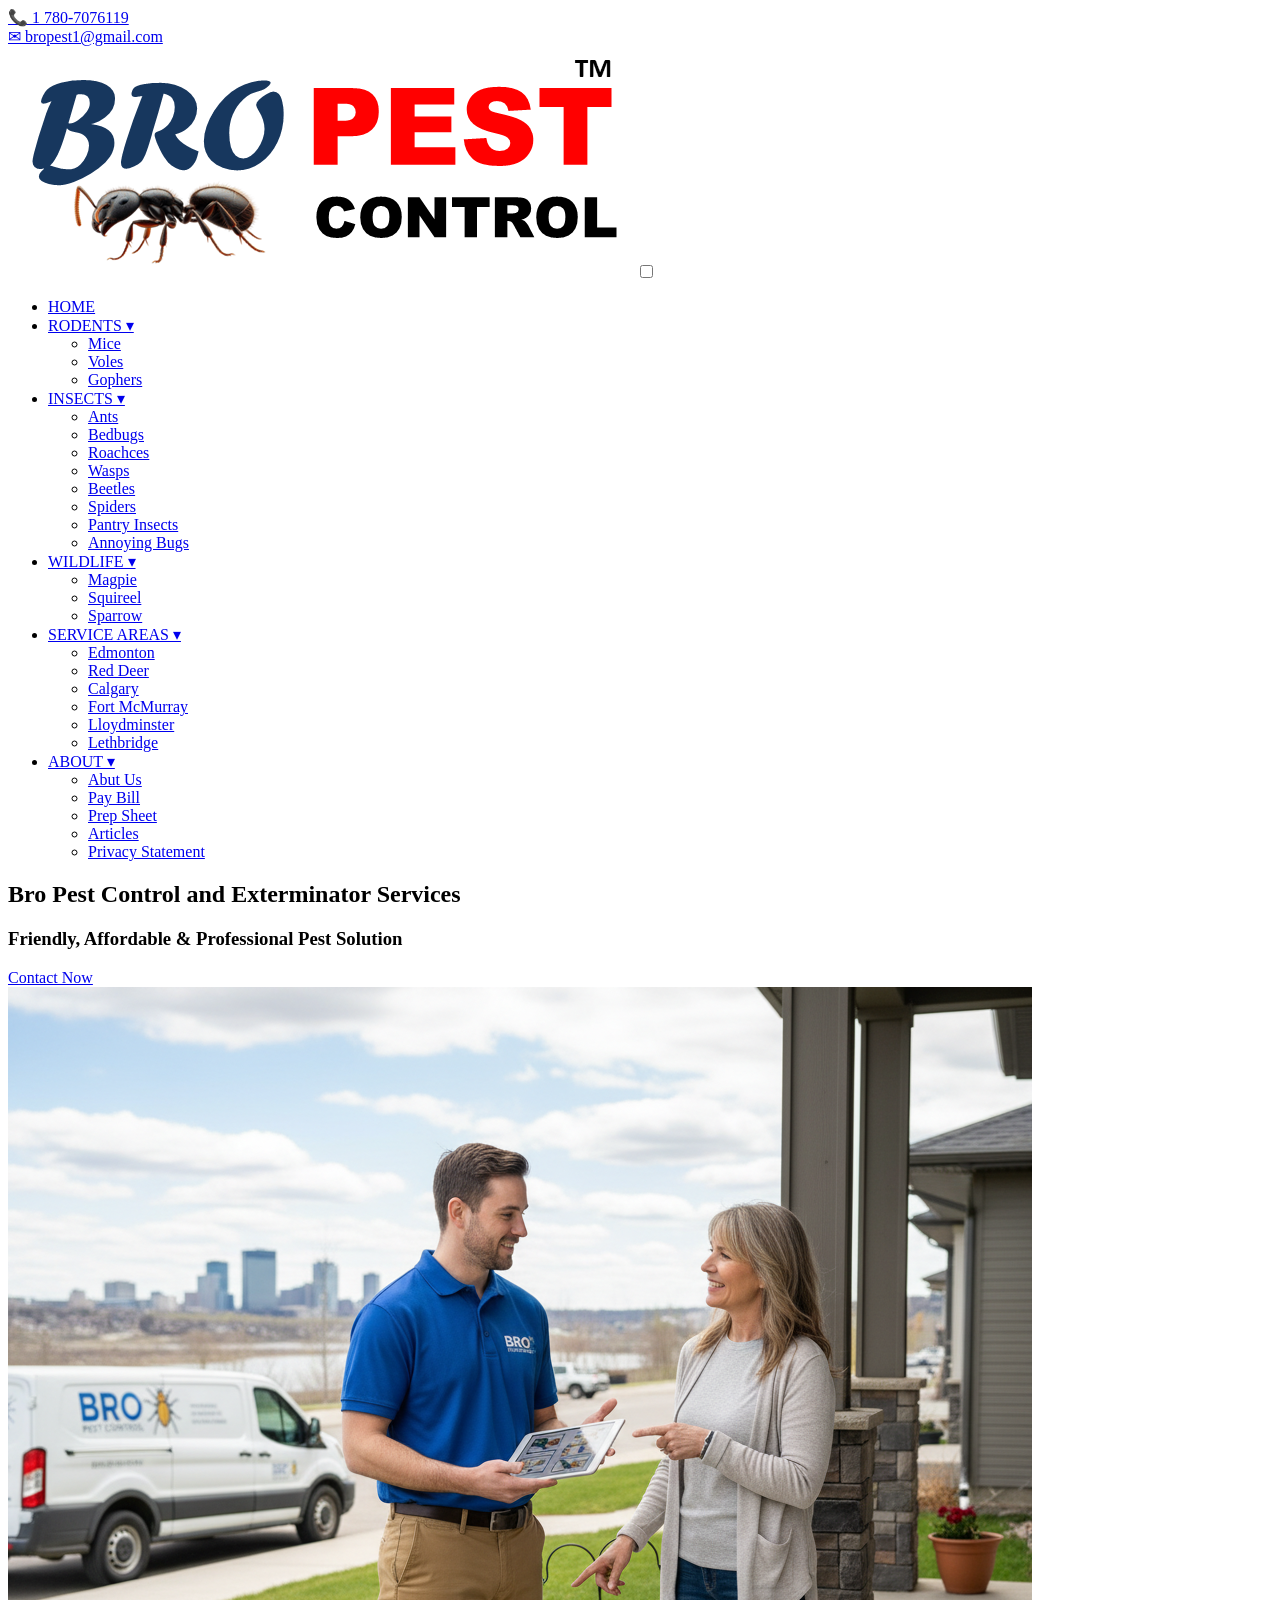
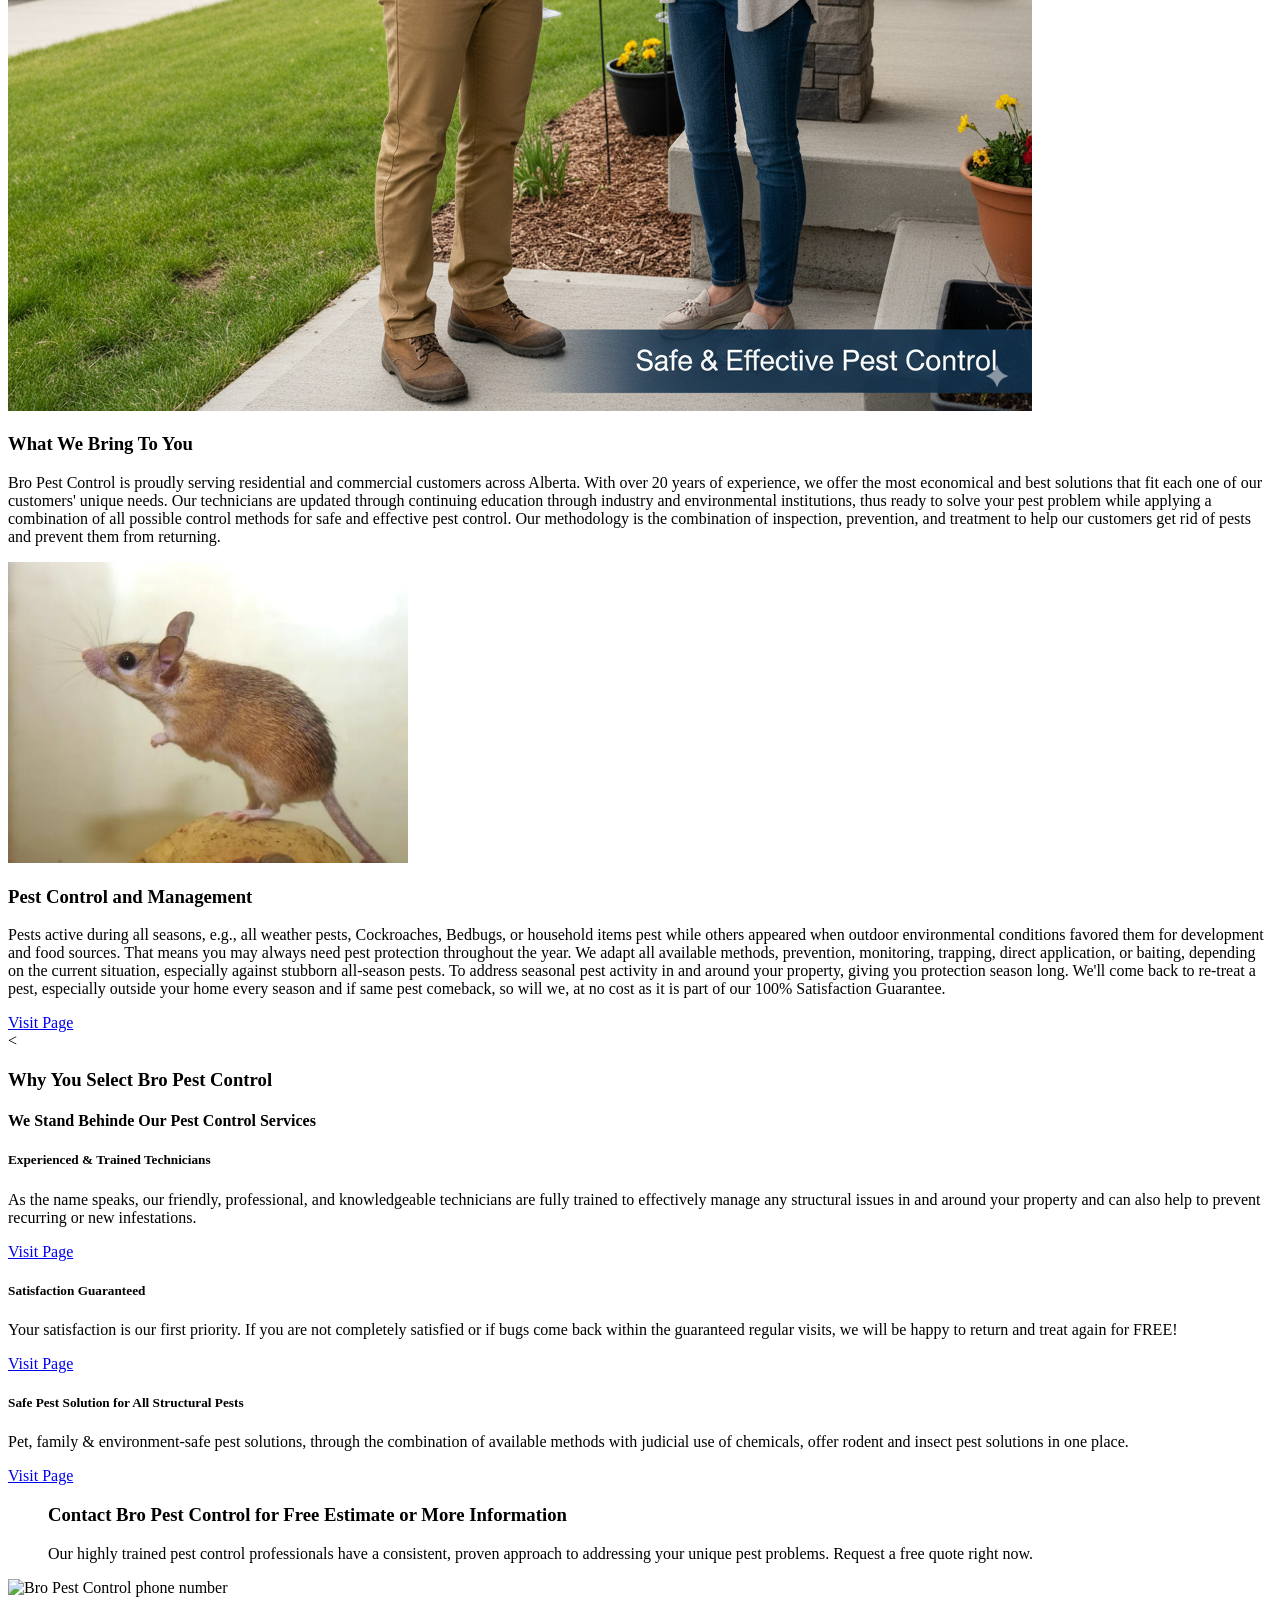
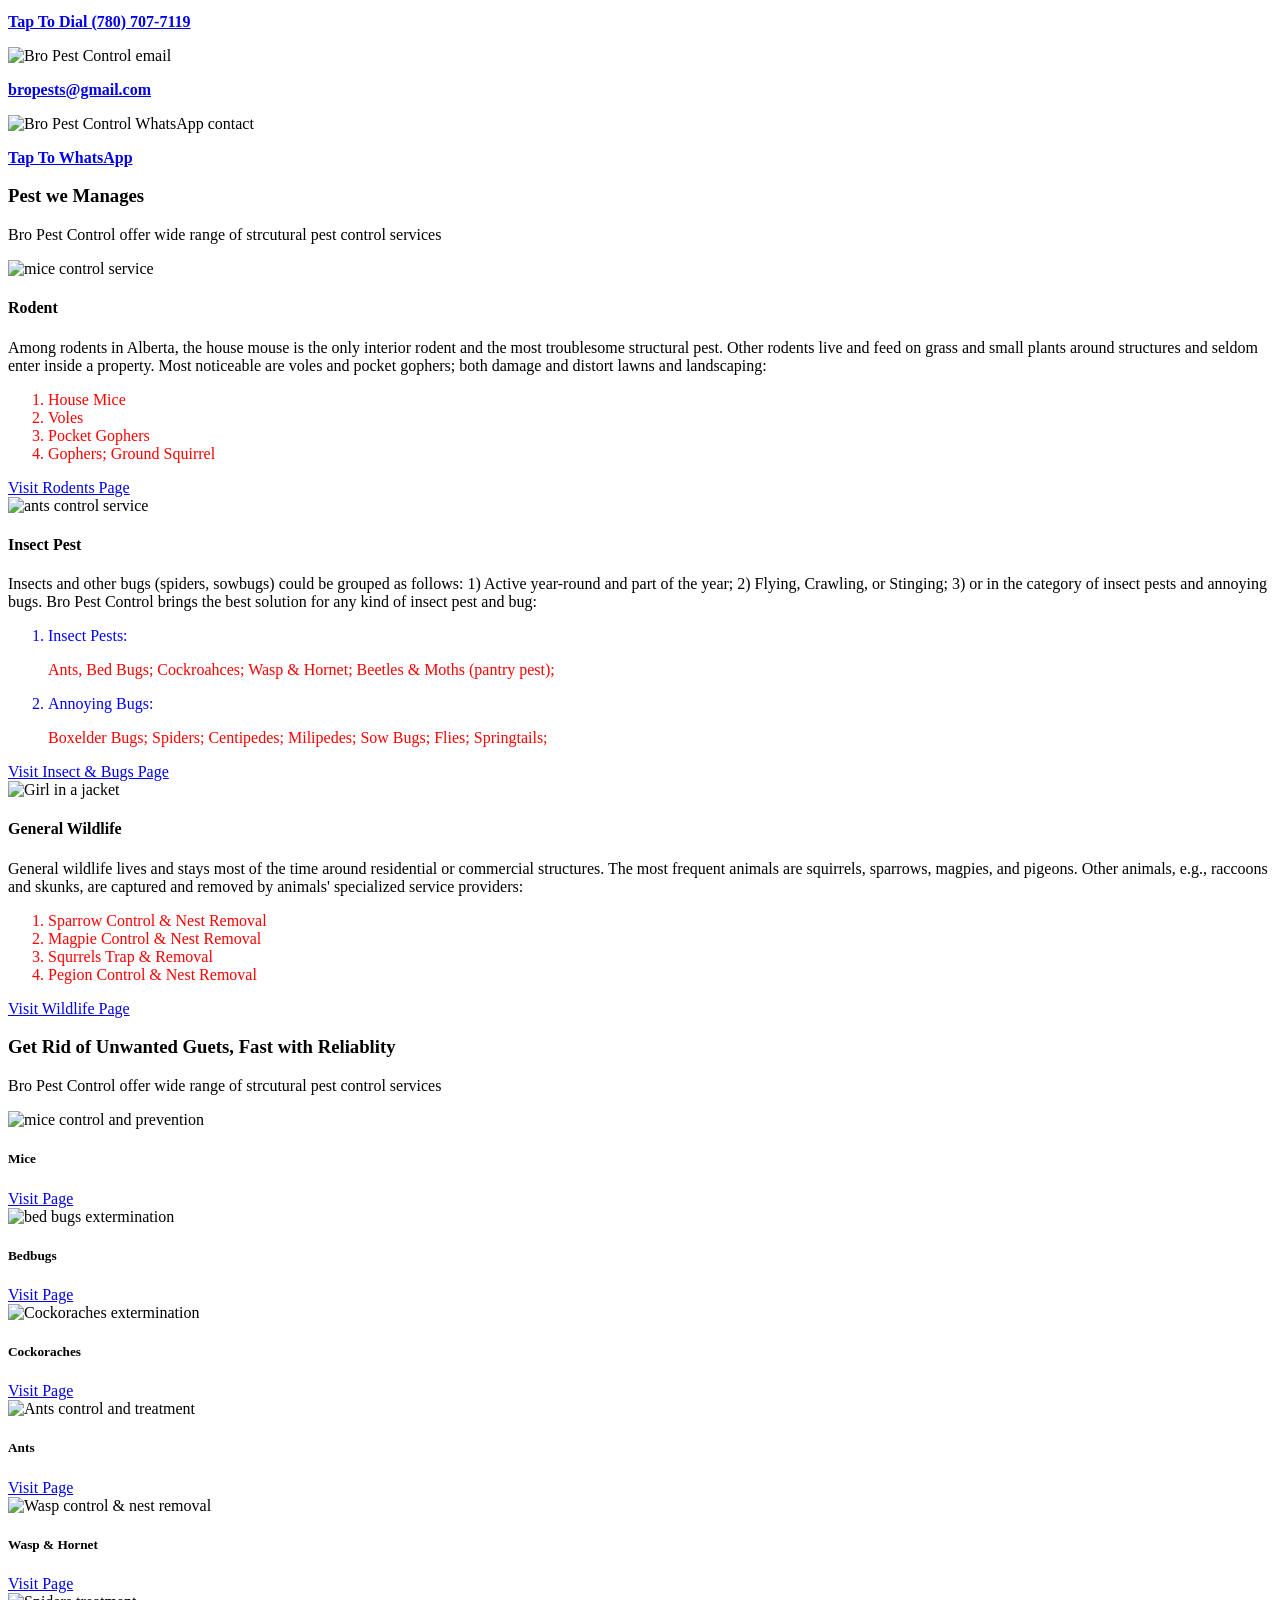
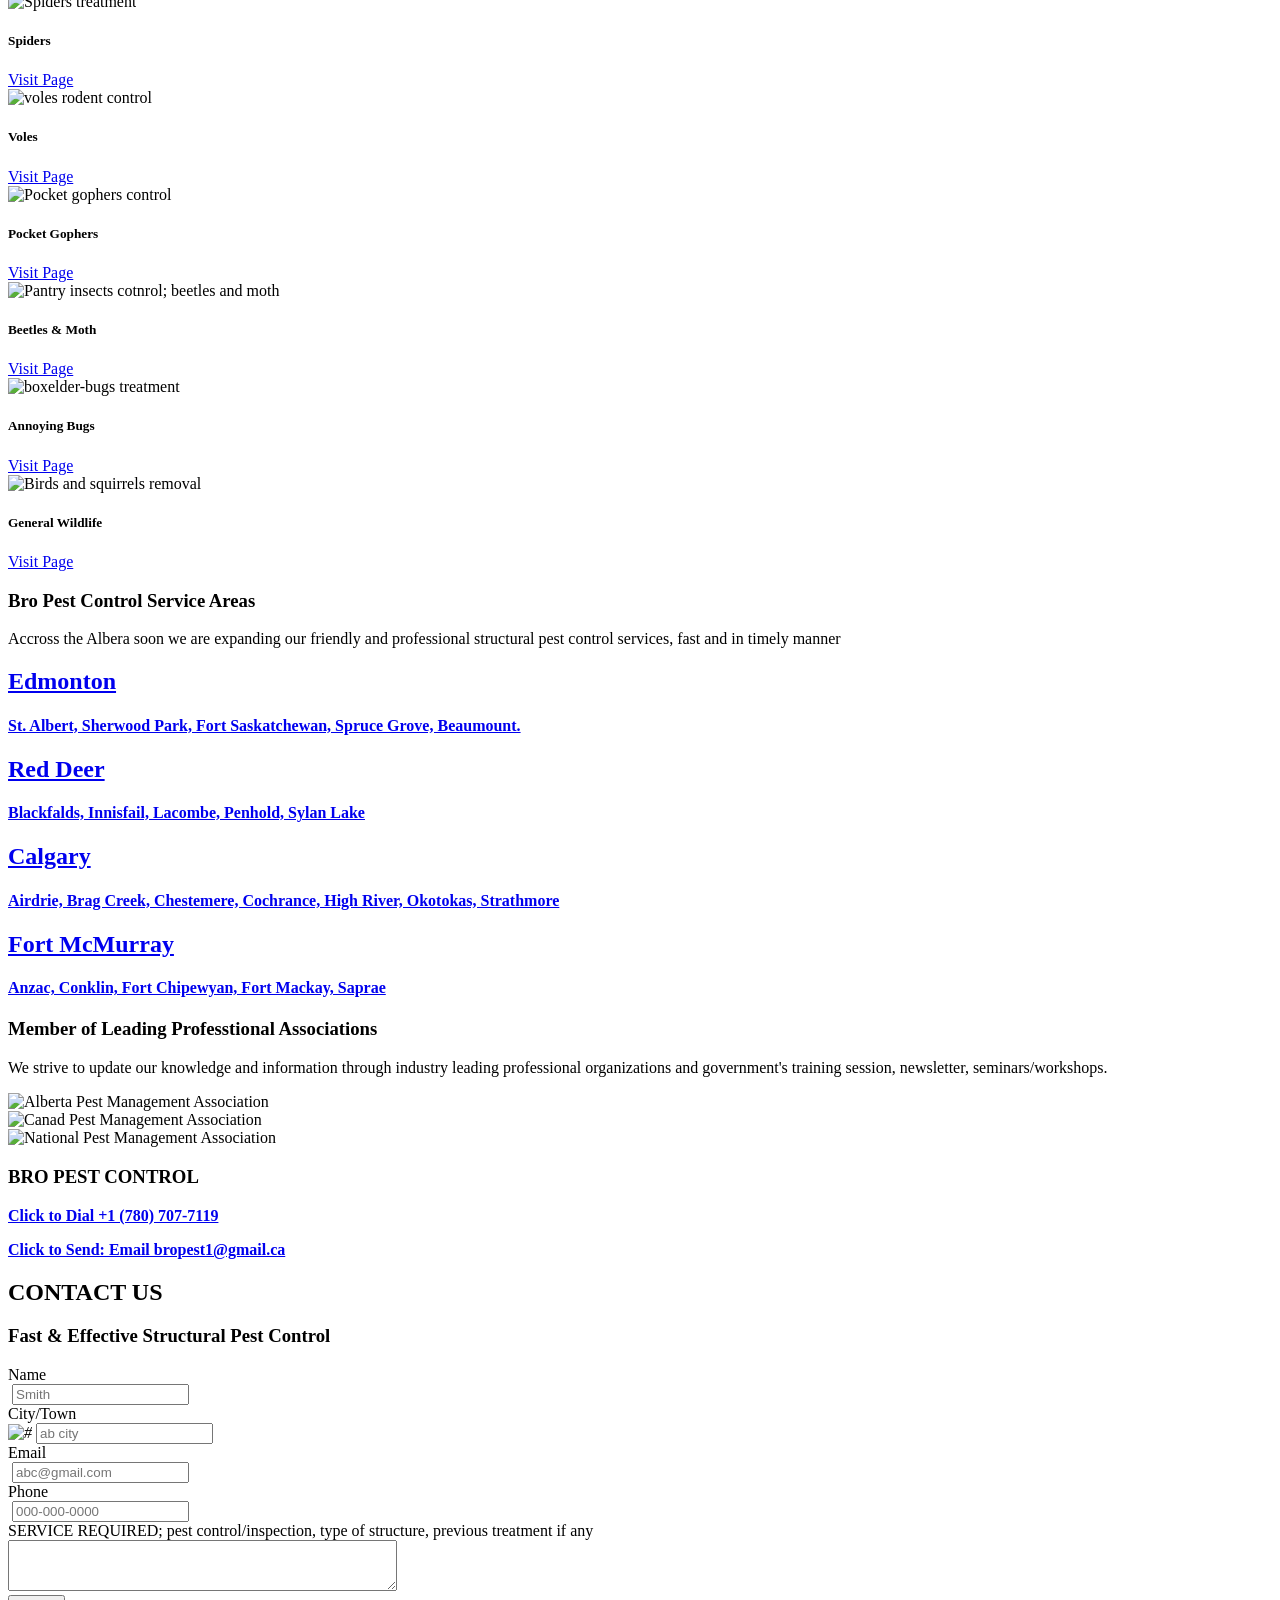
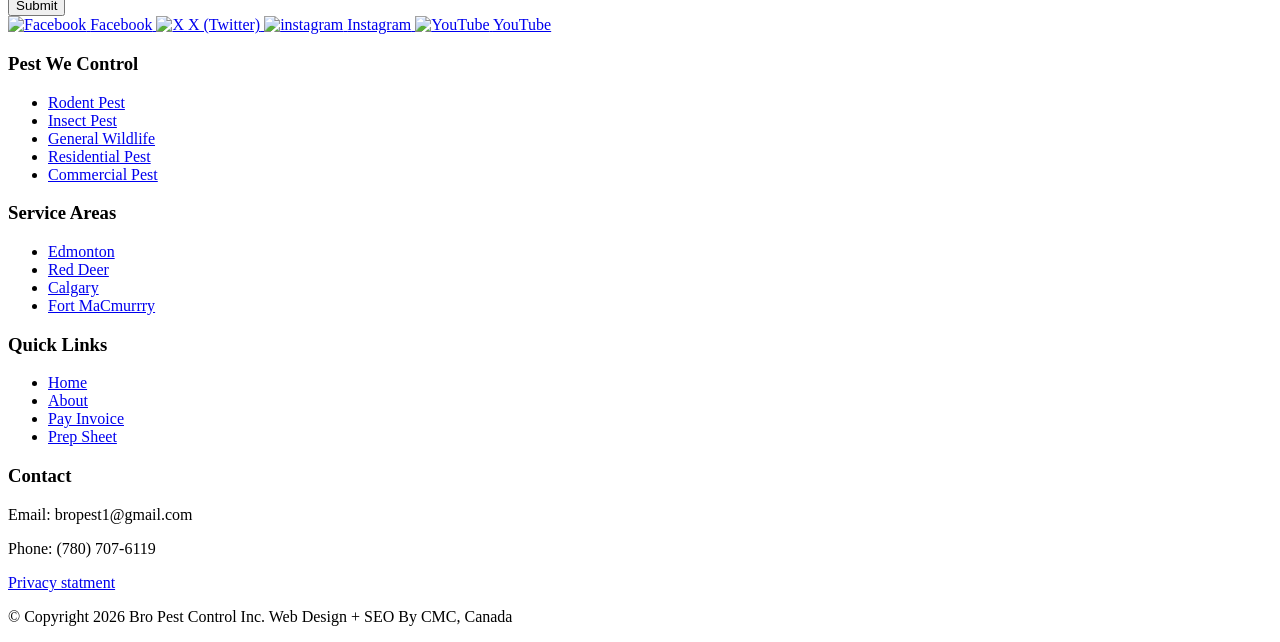
==== commit 9cc66841: "Update index.html" ====
--- a/index.html
+++ b/index.html
@@ -9,7 +9,7 @@
     <meta name="auther" content="TM">
     <title>Bro Pest Control Service</title> 
     <title>Insect Pest Control Service</title>
-    <link rel="stylesheet" href="/style.css">
+    <link rel="stylesheet" href="css/style.css">
     <script src="js/script.js" defer></script>  
     <style type="text/css"></style>
     </head>
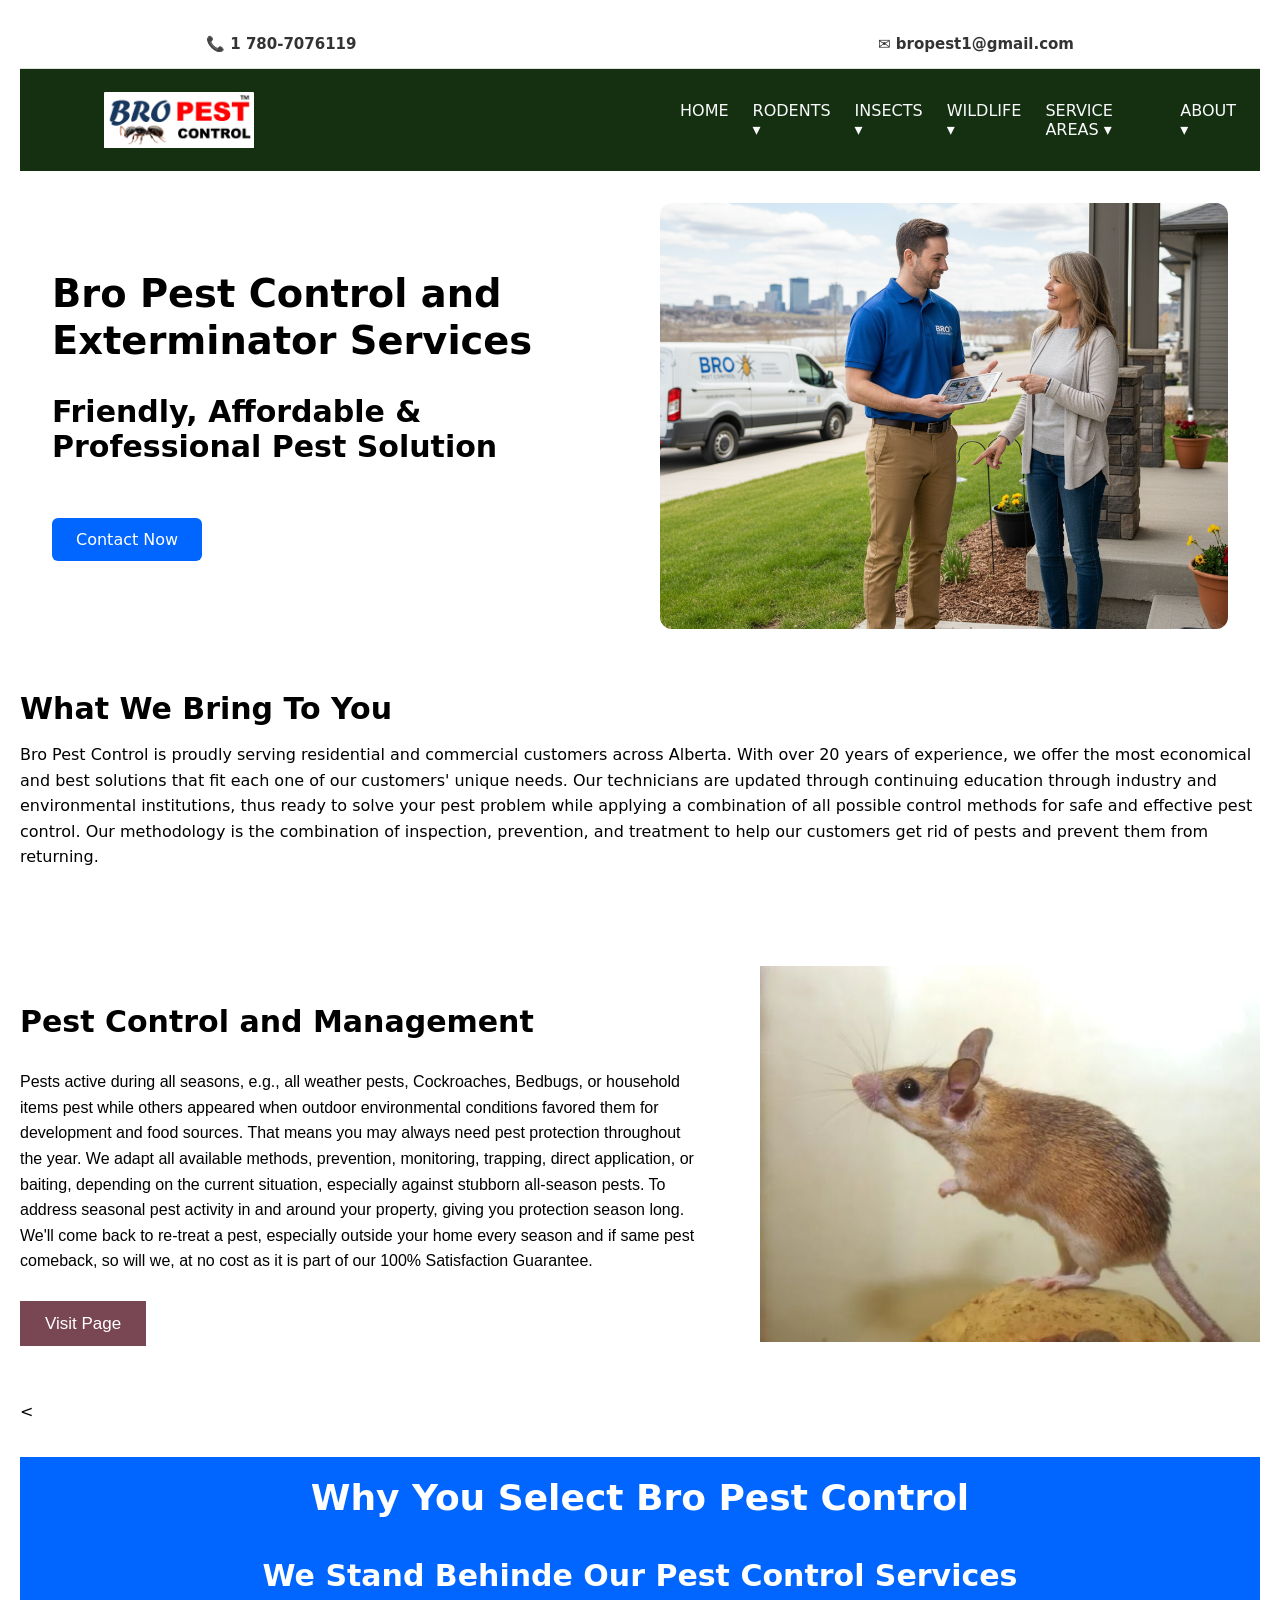
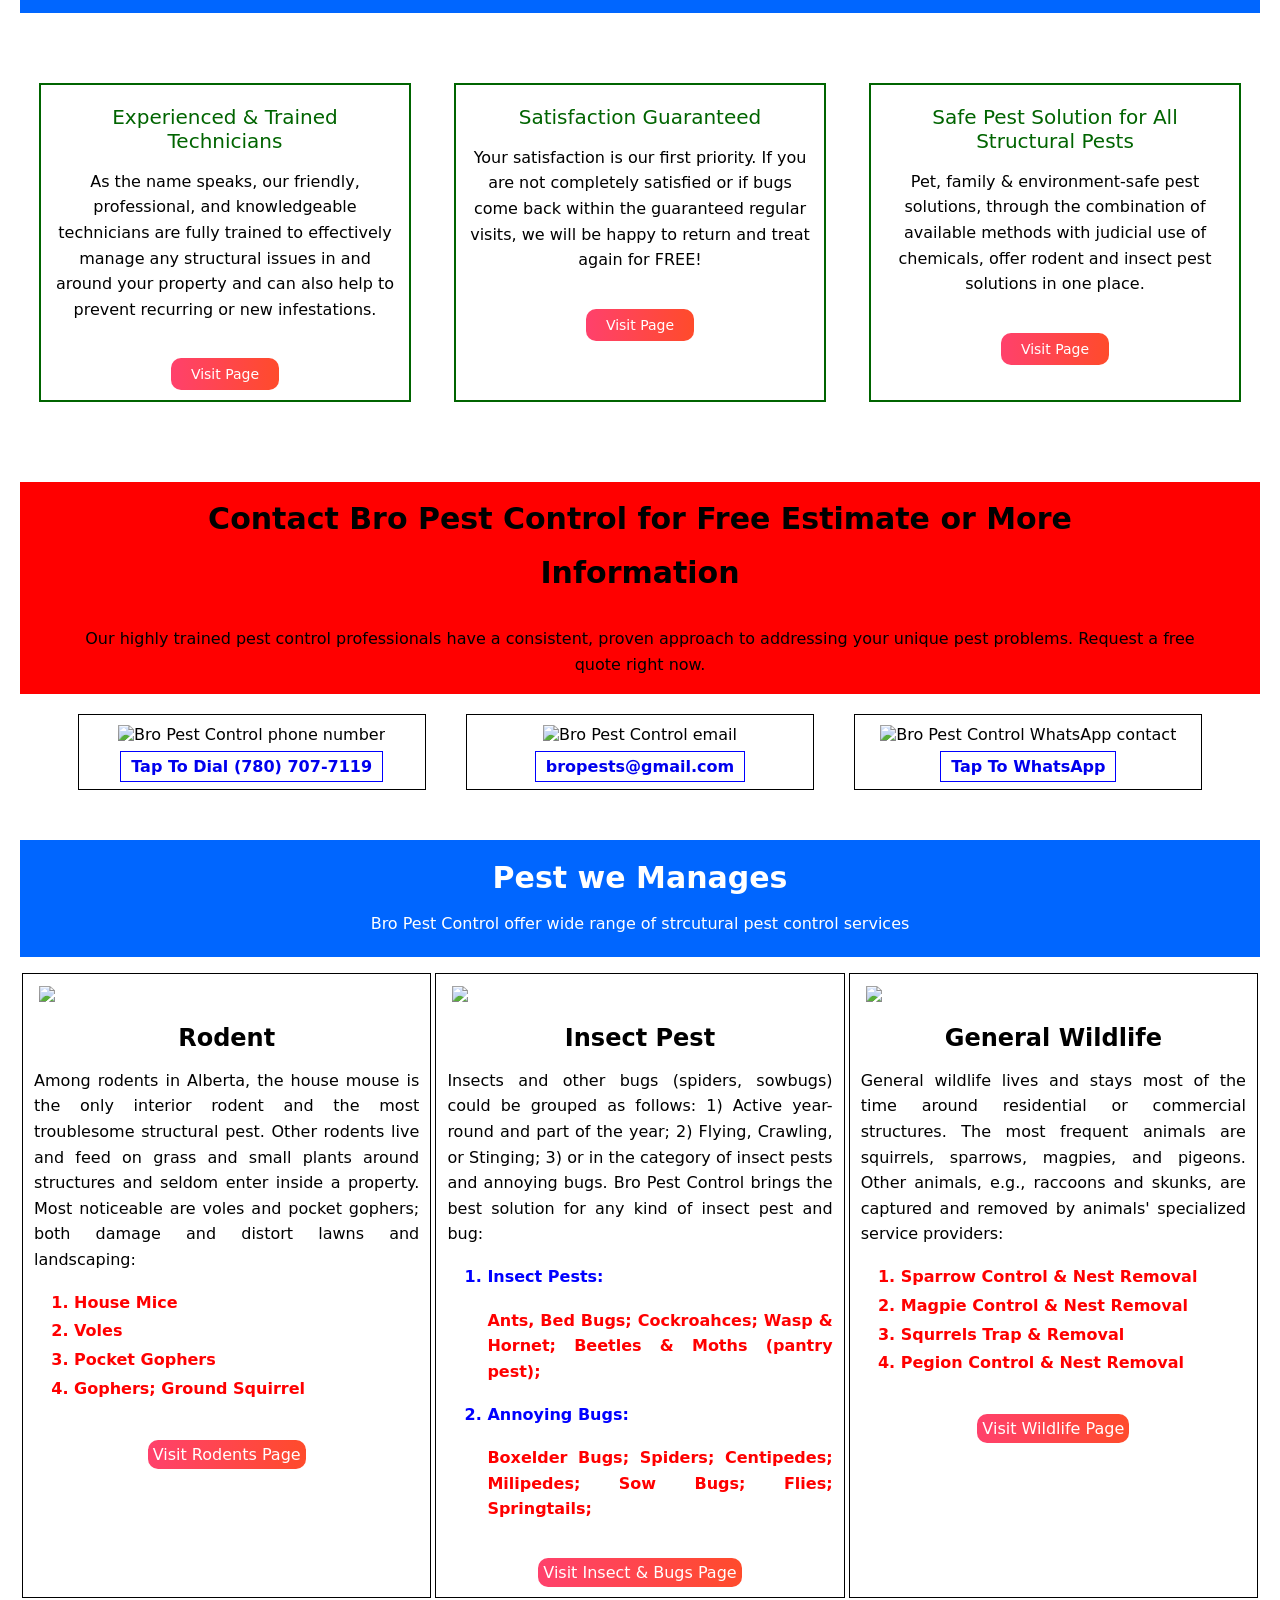
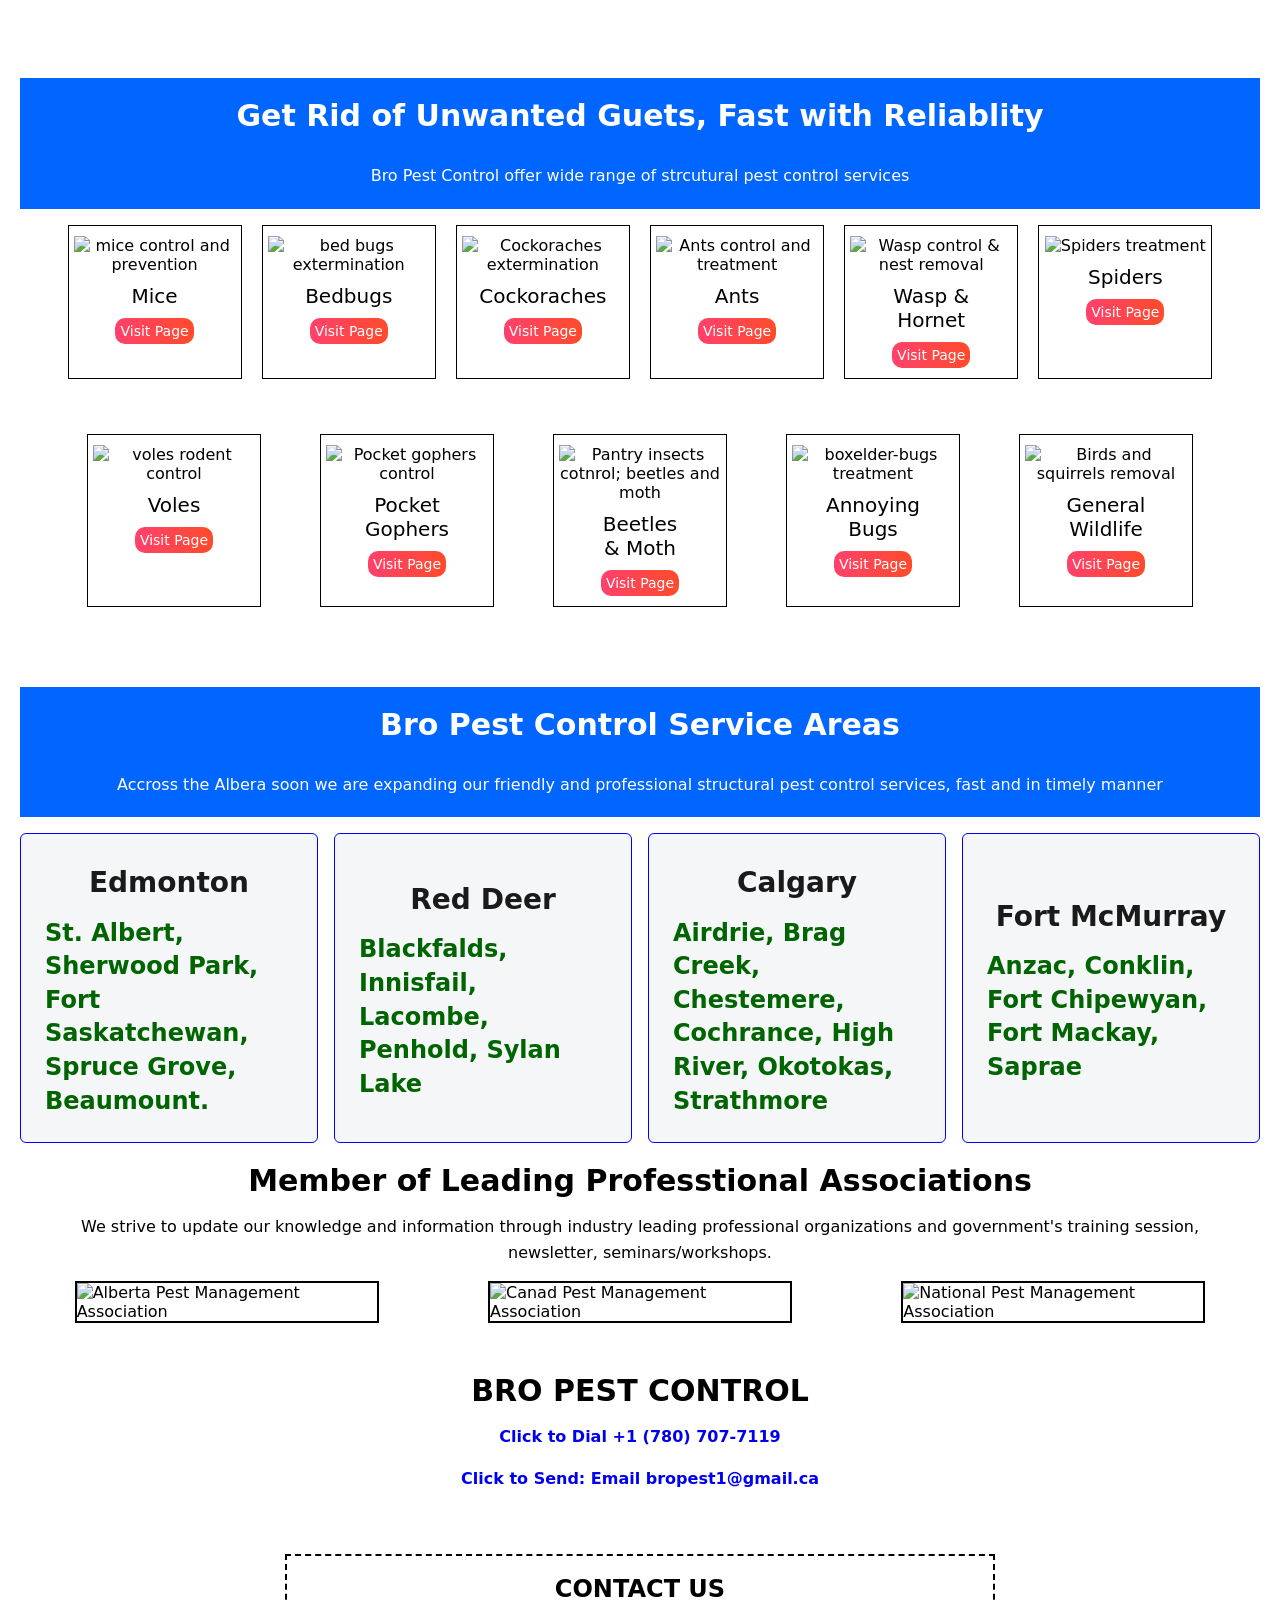
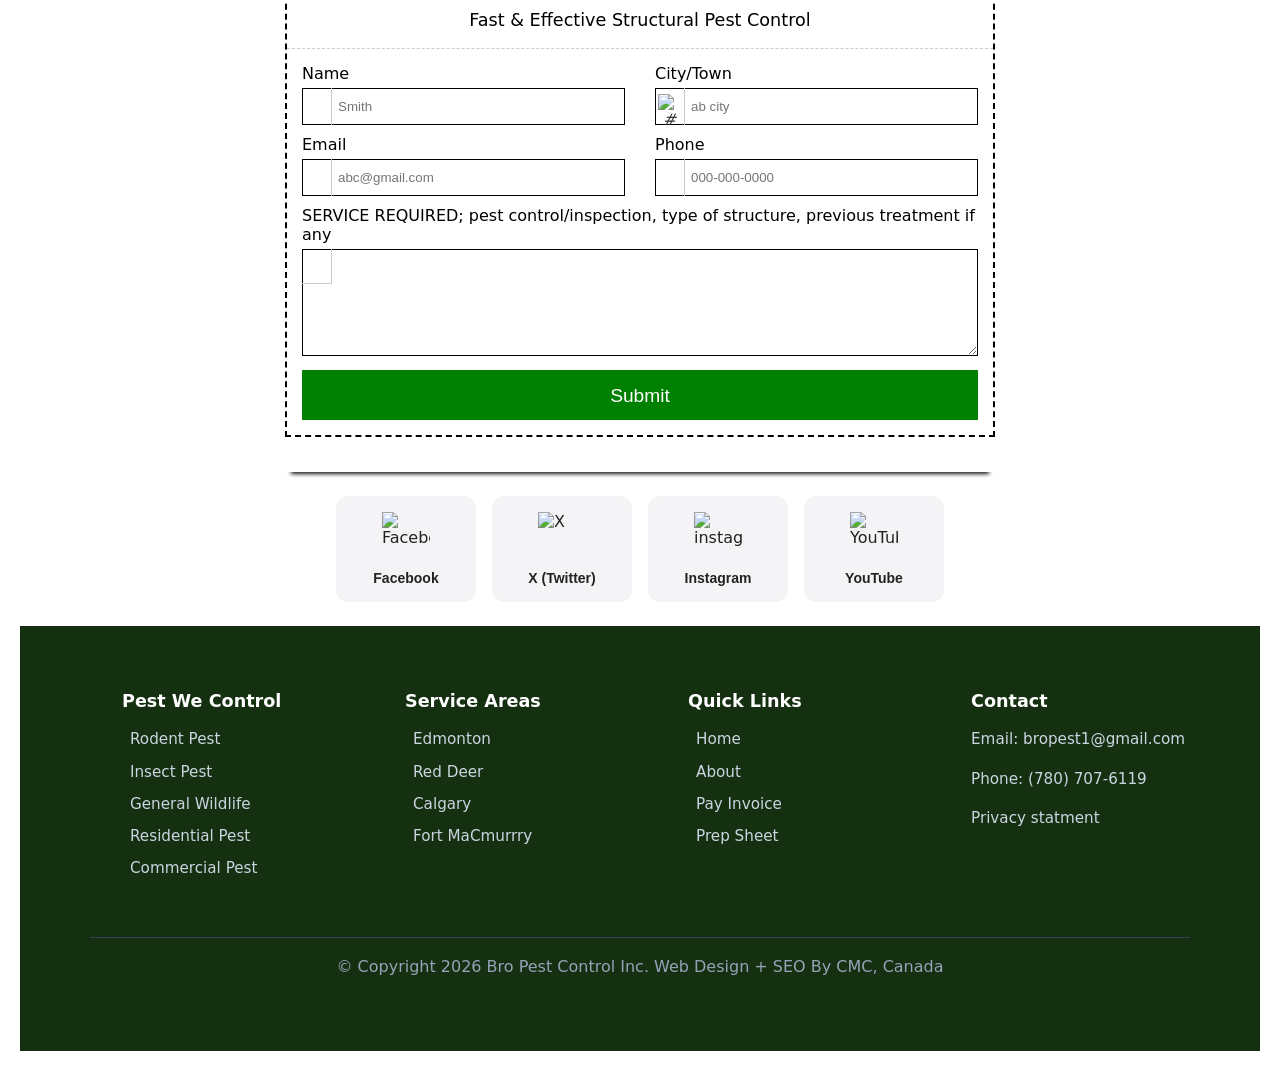
==== commit 3be186fa: "Update index.html" ====
--- a/index.html
+++ b/index.html
@@ -9,7 +9,7 @@
     <meta name="auther" content="TM">
     <title>Bro Pest Control Service</title> 
     <title>Insect Pest Control Service</title>
-    <link rel="stylesheet" href="css/style.css">
+    <link rel="stylesheet" href="style.css">
     <script src="js/script.js" defer></script>  
     <style type="text/css"></style>
     </head>
--- a/style.css
+++ b/style.css
@@ -0,0 +1,1372 @@
+
+* {
+  box-sizing: border-box;
+}
+
+  html
+  {width: 100%;
+  height: 100%;
+  margin: 0;
+  padding: 0;
+  overflow-x: hidden;
+    font-size: 16px;
+    scroll-behavior: smooth;
+  }
+body {
+ font-family: system-ui, -apple-system, sans-serif;
+  margin: 0px;
+  padding: 0px;
+  min-height: 100vh; 
+  box-sizing: border-box; 
+
+      padding: 1.25rem; 
+
+}
+.main{
+  max-width: 1240px; /* Limits total width */
+  margin: 0 auto;    /* Centers the content horizontally */
+  width: 100%;  
+}
+section{
+  max-width: 1260px; /* Limits total width */
+  margin: 0 auto;    /* Centers the content horizontally */
+  width: 100%; 
+     
+}
+@media screen (max-width:768px){
+    section{
+        padding: 0px 20px 0px 20px; 
+    }    
+}
+h1 { font-size: 42px;
+  font-weight: 900; 
+line-height: 2;}
+  h2 { font-size: 36px;
+  font-weight:800;
+line-height: 1.8; }
+  h3 { font-size: 30px;
+    font-weight:700; }
+  h4 { font-size: 24px;
+    font-weight:600; }
+  h5 { font-size: 20px;
+    font-weight:450; }    
+  h6 { font-size: 18px;
+    font-weight:300; }
+  p { font-size: 16px; 
+  line-height: 1.6;}
+    
+  @media only screen and (max-width: 910px) {
+    h1 { font-size: 38px; }
+    h2 { font-size: 32px; }
+    h3 { font-size: 28px; }
+    h4 { font-size: 24px; }
+    h5 { font-size: 20px; }
+    }
+    
+    @media only screen and (max-width: 600px) {
+      h1 { font-size: 32px; }
+      h2 { font-size: 26px; }
+      h3 { font-size: 24px; }
+      h4 { font-size: 22px; }
+      h5 { font-size: 18px; }
+      }
+  
+      a:link {
+        text-decoration: none;
+      }
+  
+.btn a{
+	display: block;
+	width: 180px;
+	height: 35px;
+	border: 2px solid #fb2274;
+	line-height: 35px;
+	margin: 25px auto 0;
+	color: #fb2274;
+	text-align: center;
+}
+
+/*=================TOP BANNER ON HEADER  ----------------------*/
+ .top-banner {
+      display: flex;
+      justify-content: space-between;
+      align-items: center;
+      padding: 15px 15%;
+      background-color: #ffffff;
+      border-bottom: 1px solid #e0e0e0;
+      height: auto;  
+      width:100%;
+     
+    }
+    /* Contact Info Container */
+    .contact-info {
+      display: flex;
+      gap: 20px;
+      align-items: center;      
+    }
+    .contact-info a {
+      text-decoration: none;
+      color: #333333;
+      font-weight: bold;
+      font-size: 15px;    
+      transition: 0.2s ease-out all;
+    }
+    .contact-info a:hover {
+      cursor: pointer;
+      transform: scale(1.05);
+       transition: all 1s ease;
+       color:red;
+    }
+     /* Mobile Responsiveness */
+    @media (max-width: 740px) {
+      .top-banner {
+        flex-direction: column;
+        gap: 12px;
+        text-align: center;   
+      }
+      .contact-info {
+        flex-direction: column;
+        gap: 8px;
+        padding-top: 0px;
+      }     
+    }
+/* -------END TOP BANNER ON HEADER-------------------*/
+/*=========== START HEADER (menu)  ============================*/
+/*------------Navbar logo ------*/
+.logo { 
+  width: 30%;      /* Or any width you prefer */
+  max-width: 150px;/* Optional: sets a cap on size */
+margin-left: 60px; 
+}  
+@media (max-width: 768px) {  
+ .logo {   
+margin-left: 20px; 
+}  
+}
+.logo img{  
+  max-width: 100%;  /* Ensures it doesn't overflow the div */
+  height: auto;     /* Maintains aspect ratio */
+  display: block;
+  border-radius: 1%;   /* Removes unwanted whitespace at the bottom */
+}
+/*------------End Navbar logo ------*/
+
+    /* Navbar Container */
+    .navbar {
+      display: flex;
+      justify-content: space-between;
+      align-items: center;
+      background-color:#153010;
+      color: #fff;
+      padding: 1rem 1.5rem;
+      position: relative;
+    }
+/*
+    .logo {
+      font-size: 1.25rem;
+      font-weight: bold;
+      text-decoration: none;
+      color: #fff;
+    }*/
+
+    /* Hide the checkbox input */
+    .menu-toggle {
+      display: none;
+    }
+
+    /* Hamburger Icon (Hidden on Desktop) */
+    .hamburger {
+      display: none;
+      flex-direction: column;
+      justify-content: space-between;
+      width: 28px;
+      height: 20px;
+      cursor: pointer;
+    }
+
+    .hamburger span {
+      display: block;
+      height: 3px;
+      width: 100%;
+      background-color: #fff;
+      border-radius: 3px;
+      transition: transform 0.3s ease, opacity 0.3s ease;
+    }
+
+    /* Navigation Links (Desktop Horizontal Layout) */
+    .nav-links {
+      list-style: none;
+      display: flex;
+      gap: 1.5rem;
+    
+      width: 50%;
+    }
+
+    .nav-links a {
+      color: #f8fafc;
+      text-decoration: none;
+      font-size: 1rem;
+      transition: color 0.2s;
+    }
+
+    .nav-links a:hover {
+      color: #38bdf8;
+    }
+
+    /* Sub-dropdown inside the menu */
+    .dropdown {
+      position: relative;
+    }
+
+    .dropdown-menu {
+      display: none;
+      position: absolute;
+      top: 100%;
+      left: 0;
+      background-color: #334155;
+      list-style: none;
+      min-width: 160px;
+      border-radius: 4px;
+      padding: 0.5rem 0;
+      box-shadow: 0 4px 6px rgba(0, 0, 0, 0.2);
+    }
+
+    .dropdown-menu li a {
+      display: block;
+      padding: 0.5rem 1rem;
+      font-size: 14px;
+     letter-spacing: .05rem;
+    }
+
+    .dropdown-menu li a:hover {
+      background-color: #475569;
+    }
+
+    .dropdown:hover .dropdown-menu {
+      display: block;
+    }
+
+    /* Mobile Styles (Breakpoint at 768px) */
+    @media (max-width: 768px) {
+      .hamburger {
+        display: flex;
+      }
+
+      .nav-links {
+        display: none;
+        flex-direction: column;
+        position: absolute;
+        top: 100%;
+        left: 0;
+        width: 100%;
+        background-color: #1e293b;
+        padding: 1rem 1.5rem;
+        gap: 1rem;
+        border-top: 1px solid #334155;
+      }
+
+      /* Show menu when checkbox is checked */
+      .menu-toggle:checked ~ .nav-links {
+        display: flex;
+      }
+
+      /* Mobile sub-dropdown adjustments */
+      .dropdown-menu {
+        position: static;
+        box-shadow: none;
+        background-color: #0f172a;
+        margin-top: 0.5rem;
+      }
+
+      /* Animate Hamburger to "X" */
+      .menu-toggle:checked ~ .hamburger span:nth-child(1) {
+        transform: translateY(8.5px) rotate(45deg);
+      }
+
+      .menu-toggle:checked ~ .hamburger span:nth-child(2) {
+        opacity: 0;
+      }
+
+      .menu-toggle:checked ~ .hamburger span:nth-child(3) {
+        transform: translateY(-8.5px) rotate(-45deg);
+      }
+    }
+ /*==================   END HEADER (menu)  ================*/
+ /*=====================SECTION 1 SHOWCASE ===============*/
+
+
+.showcase {
+  display: grid;
+  grid-template-columns: 1fr 1fr;
+  align-items: center;
+  gap: 2.5rem;
+  /*max-width: 1100px;*/
+  width: 100%;
+  margin: 0 auto;
+  padding: 2rem;
+  font-family: system-ui, sans-serif;
+}
+
+.showcase-content h2 {
+  font-size: clamp(1.75rem, 3vw, 2.5rem);
+  margin: 0 0 1rem 0;
+  line-height: 1.2;
+}
+
+.showcase-content p {
+  font-size: 1.1rem;
+  line-height: 1.6;
+  color: #4a5568;
+  margin: 0;
+}
+
+.showcase-media {
+  width: 100%;
+  aspect-ratio: 16 / 12; /* Locks container proportions */
+  border-radius: 12px;
+  overflow: hidden;
+  background-color: #e2e8f0; /* Placeholder color while loading */
+}
+
+.showcase-media img {
+  width: 100%;
+  height: 100%;
+  object-fit: cover; /* Crops cleanly to fill the box without distortion */
+  display: block;
+}
+
+.btn {
+  display: inline-block;
+  padding: 0.75rem 1.5rem;
+  margin-top: 1.5rem;
+  background-color: #0066ff;
+  color: #fff;
+  text-decoration: none;
+  border-radius: 6px;  
+}
+
+/* Stack vertically on smaller screens */
+@media (max-width: 768px) {
+  .showcase {
+    grid-template-columns: 1fr;
+    gap: 1.5rem;
+    margin-top: 0;
+  }
+}
+
+
+ /*==============  END SECTION 1 ShowCase =============*/
+ /* ================END SHOWCASE================================================= */
+/*=================SECTIOLN 2  Text para with heading only  =========*/
+.text-para-heading {
+  padding: 0;
+  margin: 0 auto; 
+  text-decoration: none;
+  padding-bottom: 20px; 
+}
+.text-para-heading h3 { 
+  text-decoration: none;
+  /*font-size: 50px;*/ 
+  margin-bottom: 0px; 
+}
+.text-para-heading h4 { 
+  text-decoration: none;
+  /*font-size: 26px;*/
+   margin-bottom: 0px; 
+}
+.text-para-heading li{ 
+  margin-left: 20px;
+  line-height: 2.5;    
+  font-weight: 400;
+  font-size:18px;
+    }
+
+@media (max-width:1000px){
+.text-para-heading {
+  padding: 0 5%; 
+}
+}
+@media (max-width:760px){  
+.text-para-heading {  
+  padding:0 30px 0 30px;
+}
+.text-para-heading h3 {  
+  font-size: 26px; 
+}
+.text-para-heading h4 { 
+    font-size: 24px;   
+}
+.text-para-heading li{ 
+     font-size:18px;
+     margin-left: -20px;
+     padding: 0;
+     text-align: left;
+}
+}
+/*================= END SECTIOLN 2  Text para with heading only  ==========*/
+/*=============  SECTION 3 " Text+imge side by side" pest management  ========================*/
+.pest-text {
+  display: flex;
+  align-items: center;
+  justify-content: space-around;
+  padding: 60px 0;
+}
+.pest-text> div:first-child {
+  height: 360px;
+}
+.pest-text-image{
+  order: 2;
+  width: 45%;
+  max-width: 500px;
+  background-size: cover;
+  background-position: center;
+}
+.pest-text-image{
+  order: 1;
+  width: 45%;
+}
+.text-title{
+  margin-bottom: 30px;
+  width: 600px;
+   width: 100%;
+  max-width: 600px;
+} 
+.text-title h3{ 
+  text-align: left;    
+} 
+.text-body{
+   font: 400 15px/1.5 Montserrat, sans-serif;
+  margin-bottom: 40px; 
+  text-align: left;
+  padding-right: 60px;
+}
+.text-body p{   
+   display: flex;
+  justify-content: center; /* Centers horizontally */
+  align-items: center; 
+}
+.button-fing{
+  font: 500 17px Montserrat, sans-serif;
+  background: #794654;
+  padding: 13px 25px;
+  color: white;
+  cursor: pointer;
+  transition: 0.2s ease-out all;
+}
+.button-fing:hover{
+  background: #a1475f;
+}
+@media screen and (max-width: 767px){
+  .pest-text {
+    display: block;
+    padding: 60px 0;
+  }
+  .pest-text-image{
+    width: 80%;
+    display: block;
+    margin: auto;
+    background-size: cover;
+    background-position: center;
+  }
+  .pest-text-image{
+    width: 80%;
+    margin: auto;
+    text-align: center;
+    padding-top: 40px;
+  }     
+.text-title {   
+   text-align: left;
+width: 100%;
+max-width: 500px;
+padding-left: 20px;
+padding-right: 20px;
+} 
+.text-title h3{   
+   text-align: center;
+}   
+.text-body{
+  padding-left: 20px;
+  padding-right: 20px;
+}
+.button-fing{  
+  margin-left: 50px; 
+}
+}
+/*=============  END  SECTION 3 " Text+imge side by side" pest management  ============*/
+  /*==========  SECTION 4 "headline image back =============== */
+
+ /* /*========== END SECTION 4 "headline image back =============== */
+ 
+/*=========== SECTION  5  "three text boxs under headline"===========*/
+.text-grid-heading{
+  text-align: center;  
+  margin-bottom:10px; 
+  background-color: #0066ff;
+  }
+.text-grid-heading h3{
+  text-align: center;
+  font-size: 36px;
+ padding: 20px 30px 0px 30px;
+ color: white;
+}
+
+.text-grid-heading h4{
+  text-align: center;
+  font-size: 30px;
+ padding: 0px 30px 20px 30px;
+ color: white;
+}
+
+.text-grid-heading p{
+  text-align: center;
+  font-size: 16px;
+ padding-left: 30px;
+  padding-right: 30px;
+}
+.text-grid-container {
+  display: flex;
+  flex-direction: row;
+  justify-content: space-around;
+  flex-flow: wrap; 
+  gap: 5px;  
+  padding-top: 30px; 
+   margin-bottom: 30px; 
+}
+.text-subcontainer {
+  width: 30%;
+  background: #fff;
+  border: 2px solid #ccc;
+  margin-bottom: 50px;
+  transition: 0.3s; 
+  padding: 0px 5px;
+  text-align: center;  
+  border: 2px solid darkgreen;
+}
+.pestimage {
+  object-fit: cover;
+  width:250px;
+  height: 150px;
+}
+.text-subcontainer h5{ 
+  margin-top:20px;
+  margin-bottom: 0px;
+  color:darkgreen;  
+}
+.text-subcontainer P{ 
+  padding: 0 5px 0 5px;  
+}
+.text-subcontainer .btn {
+  display: inline-block;
+  color: #fff;
+  text-align: center;
+  background: linear-gradient(to right, #ff416c, #ff4b2b);
+  margin-top: 20px;
+   margin-bottom: 10px;
+  text-decoration: none;
+  padding: 8px 8px;
+  border-radius: 10px;
+  font-size: 14px;
+  width: 30%;
+}
+.text-subcontainer:hover {
+  transform: scale(1.05);
+  box-shadow: 0 0 40px -10px rgba(0, 0, 0, 0.25);
+}
+@media screen and (max-width: 1000px) {
+  .text-subcontainer {
+    width: 40%;
+  }
+}
+@media screen and (max-width: 860px) {
+  .text-subcontainer {
+    width: 45%;
+  }
+}
+@media screen and (max-width: 620px) {
+ .text-grid-heading {
+    padding-left: 18px;
+    text-align: center;
+    }    
+  .text-grid-heading h3 {    
+    text-align: center;
+    padding-left: 20px;
+    padding-right: 20px;
+  }  
+  .text-subcontainer {
+    width: 80%;
+  }
+}
+/*======== END SECTION  5  "three text boxs under headline"============*/
+/*===============  SECTION 6  "phone+email+wapp three boxs with headline"==================*/
+.contact-headline {  
+  display: grid;
+  place-items: center; 
+ }
+.contact-headline ul{
+  display: flex; 
+  flex-wrap: wrap;
+  justify-content:center;
+  align-items: center;
+  justify-content: center;  
+  margin: 0px;
+  padding-right:50px;
+  padding-left:50px; 
+ background-color: red;
+ text-align: center;
+ line-height: 1.8;
+}
+@media (max-width: 800px) { 
+.contact-headline ul{  
+  padding-right:5px;
+  padding-left:5px;  
+}
+}
+.contact-headline h3, h5{
+  display: flex;
+  justify-content: center;
+  align-items: center;
+  margin: 10px 40px 10px 40px;
+}
+.contact-headline-container {
+  display: flex;
+  flex-direction: row;
+  justify-content: space-around;
+  flex-flow: wrap; 
+  gap: 5px;
+  margin: 20px 40px 0 40px; 
+}
+.headline-subcontainer {
+  width: 30%;
+  height: auto;
+  background: #fff;
+  border: 1px solid #ccc;
+  margin-bottom: 50px;
+  transition: 0.3s; 
+  padding: 0px 5px;
+  text-align: center;
+  border: 1px solid black;
+}
+.pest-gridimage {
+  object-fit: cover;
+  width:60px;
+  height: 60px;
+  margin-top: 10px;
+}
+.headline-subcontainer h5{ 
+  margin-top:10px;  
+}
+.headline-subcontainer p{ 
+  margin: 10px;  
+}
+.headline-subcontainer a{ 
+padding:5px 10px 5px 10px;
+  border: blue solid 1px; 
+}
+.headline-subcontainer .btn {
+  display: inline-block;
+  color: #fff;
+  text-align: center;
+  background: linear-gradient(to right, #ff416c, #ff4b2b);
+ margin-top: 0px;
+   margin-bottom: 10px;*/
+  text-decoration: none;
+  padding: 5px 5px;
+  border-radius: 10px;
+  font-size: 14px;
+}
+.headline-subcontainer:hover {
+  transform: scale(1.05);
+  box-shadow: 0 0 40px -10px rgba(0, 0, 0, 0.25);
+}
+@media screen and (max-width: 1000px) {
+  .headline-subcontainer {
+    width: 40%;
+  }
+}
+@media screen and (max-width: 860px) {
+  .headline-subcontainer {
+    width: 42%;
+  }
+}
+
+@media screen and (max-width: 620px) { 
+  .headline-subcontainer {
+    width: 100%;
+  }
+}
+/*=============== END  SECTION 6  "phone+email+wapp three boxs with headline"=======*/
+
+  /*====================  SECTION 7  "three pests grid boxs imge+text+bullets"   ==================   */
+.spsection{
+  place-items: center;
+  justify-items: center;
+  }   
+.pestheading {
+  text-align: center;  
+  margin-bottom:10px;
+  background-color:#0066ff ;
+  width: 100%;
+  } 
+.pestheading h3{
+  text-align: center;
+  /*font-size: 30px;*/
+ padding: 20px 30px 0px 30px;
+ color: white;
+  padding-right: 30px;
+  margin: 0;
+}
+.pestheading p{
+  text-align: center;
+  /*font-size: 16px;*/
+ padding: 0px 30px 20px 30px;
+ color: white;
+}
+.pestimage{
+width:100%;
+object-fit: contain; 
+max-width: 200px;
+padding-top: 10px;
+padding-bottom: 12px;
+}
+.pestheader{
+width: 20%;      /* Or any width you prefer */
+  max-width: 300px; /* Optional: sets a cap on size */
+}
+.pestheader img{
+width: 20%;      /* Or any width you prefer */
+  max-width: 300px; /* Optional: sets a cap on size */
+}
+.pest-subheading {
+  display: flex;
+  flex-direction: row;
+  justify-content: space-around;
+  flex-flow: wrap;  
+}
+.pest {
+  width: 33%;
+  background: #fff;
+  border: 1px solid #ccc;
+  margin-bottom: 50px; 
+  padding-left: 6px;
+  padding-right: 6px;
+  /*transition: 0.3s;*/  
+    border: 1px solid black; 
+}
+.pest p{
+text-align: justify;
+}
+.pest ol li{
+text-align: left;
+line-height: 1.8;
+font-weight: 600;
+}
+.pest-header {
+  text-align: center;
+  padding:2px 10px;
+  /*background: linear-gradient(to right, #ff416c, #ff4b2b);*/
+  color: #fff;  
+}
+.pest-header img{
+   max-width: 100%;  /* Ensures it doesn't overflow the div */
+  height: auto;     /* Maintains aspect ratio */
+  display: block;   /* Removes unwanted whitespace at the bottom */  
+}
+.pestimage {  
+  max-height: 150px;
+}
+.pest-body {
+  padding: 0px 5px;
+  text-align: center; 
+}
+.pest-body h4{ 
+  margin-top:5px;
+  margin-bottom: 0px;
+  /*font-size: 26px;*/
+}
+.pest-body .btn {
+  display: inline-block;
+  color: #fff;
+  text-align: center;
+  background: linear-gradient(to right, #ff416c, #ff4b2b);
+  margin-top: 20px;
+   margin-bottom: 10px;
+  text-decoration: none;
+  padding: 5px 5px;
+  border-radius: 10px;
+  /*font-size: 14px;*/
+}
+/*
+.pest:hover {
+  transform: scale(1.05);
+  box-shadow: 0 0 40px -10px rgba(0, 0, 0, 0.25);
+}*/
+@media screen and (max-width: 1000px) {
+  .pest {
+    width: 40%;
+  }
+}
+@media screen and (max-width: 860px) {
+  .pest {
+    width: 45%;
+  }
+}
+@media screen and (max-width: 620px) {
+  .container {
+    width: 100%;
+  }
+  .pestheading {
+    padding-left: 18px;
+    text-align: center;
+    }    
+  .pestheading h3 {    
+    text-align: center;
+    padding-left: 20px;
+    padding-right: 20px;
+  }  
+  .pest {
+    width: 80%;
+  }
+  .pest P{
+    text-align: left;
+    
+  }
+}
+ /*=================== END SECTION 7  "three pests grid boxs imge+text+bullets"  ============   */
+/*============ SECTION 8 "twelve boxs+pest icone heading top============*/
+.pest-grid-heading{
+  text-align: center;  
+  margin-bottom:10px; 
+  background-color:#0066ff;
+  }
+.pest-grid-heading h3{
+  text-align: center;
+  font-size: 30px;
+ padding-left: 30px;
+  padding-right: 30px;
+  padding: 20px 30px 0 30px;
+  color: white;
+}
+.pest-grid-heading p{
+  text-align: center;
+  font-size: 16px;
+padding: 0px 30px 20px 30px;
+color: white;
+}
+.pest-grid-container {
+  display: flex;
+  flex-direction: row;
+  justify-content: space-around;
+  flex-flow: wrap; 
+  gap: 5px;
+  margin: 0px 40px 0 40px; 
+}
+.pest-subcontainer {
+  width: 15%;
+  height: auto;
+  background: #fff;
+  border: 1px solid #ccc;
+  margin-bottom: 50px;
+  transition: 0.3s; 
+  padding: 0px 5px;
+  text-align: center;
+  border: 1px solid black;
+}
+.pest-gridimage {
+  object-fit: cover;
+  width:60px;
+  height: 60px;
+  margin-top: 10px;
+}
+.pest-subcontainer h4{ 
+  margin:0;  
+}
+.pest-subcontainer .btn {
+  display: inline-block;
+  color: #fff;
+  text-align: center;
+  background: linear-gradient(to right, #ff416c, #ff4b2b);
+ margin-top: 0px;
+   margin-bottom: 10px;*/
+  text-decoration: none;
+  padding: 5px 5px;
+  border-radius: 10px;
+  font-size: 14px;
+}
+.pest-subcontainer:hover {
+  transform: scale(1.05);
+  box-shadow: 0 0 40px -10px rgba(0, 0, 0, 0.25);
+}
+
+@media screen and (max-width: 1000px) {
+  .pest-subcontainer {
+    width: 40%;
+  }
+}
+@media screen and (max-width: 860px) {
+  .pest-subcontainer {
+    width: 42%;
+  }
+}
+@media screen and (max-width: 620px) {
+ .pest-grid-heading {
+    padding-left: 18px;
+    text-align: center;
+    }    
+  .pest-grid-heading h3 {    
+    text-align: center;
+    padding-left: 20px;
+    padding-right: 20px;
+  }  
+  .pest-subcontainer {
+    width: 100%;
+  }
+}
+/*========== SECTION 8 "twelve boxs+pest icone heading top=================*/
+
+/*================SECTION 9"Boxes for links/pests etc"=====================*/
+
+.service-areas-heading{
+  text-align: center;  
+  margin-bottom:10px; 
+  background-color:#0066ff;
+  }
+.service-areas-heading h3{
+  text-align: center;
+  font-size: 30px;
+ padding-left: 30px;
+  padding-right: 30px;
+  padding-top: 20px;
+  color: white;
+ 
+}
+
+
+.service-areas-heading p{
+  font-size: 24px;
+  text-align: center;
+  font-size: 16px;
+   padding-bottom: 20px;
+   color: white;
+ 
+}
+
+@media screen and (max-width: 620px) {
+ .service-areas-heading {
+    padding-left: 18px;
+    text-align: center;
+    }    
+  .service-areas-heading h3 {    
+    text-align: center;
+    padding-left: 20px;
+    padding-right: 20px;
+  }  
+  .pest-subcontainer {
+    width: 100%;
+  }
+}
+
+.service-areas-container {
+  display: flex;
+  flex-wrap: wrap;        /* Allows boxes to wrap onto new lines on small screens */
+  gap: 16px;              /* Adds clean spacing between boxes */
+  /*max-width: 1000px;*/
+  width: 100%;
+  margin: 0 auto;
+  
+}
+
+.location-box {
+  /* Grow: 1, Shrink: 1, Minimum width before wrapping: 250px */
+  flex: 1 1 250px;        
+  
+  /* Make the link behave like a styled card */
+  display: flex;
+  flex-direction: column;
+  justify-content: center;
+  text-decoration: none;
+  color: #1a1a1a;
+  background-color: #f4f6f8;
+  border: 1px solid #dcdcdc;
+  border-radius: 8px;
+  padding: 24px;
+  transition: transform 0.2s ease, background-color 0.2s ease;
+  align-items: center;
+  border: 1px solid blue;      /* width, style, color */
+  border-radius: 6px;
+  margin-bottom: 20px;
+}
+
+/* Hover and keyboard focus states */
+.location-box:hover,
+.location-box:focus-visible {
+  background-color: #e2e8f0;
+  transform: translateY(-3px);
+  background: #a1475f;
+}
+
+.location-box h2 {
+  margin: 0 0 8px 0;
+  font-size: 1.75rem;
+}
+
+.location-box h4 {
+  margin: 0;
+  color: darkgreen;
+  line-height: 1.4;
+}
+/*================END SECTION 9"Boxes for links/pests etc"=====================*/
+
+
+/* ==============SECTION 10  "Three images boxs for associations" ============*/
+.heading-asso {
+  text-align: center;  
+  margin-bottom:10px;
+  }
+   
+.cards .card img{
+  width: 250px;
+  height: auto;
+  } 
+.heading-asso h3{
+  text-align: center;
+  /*font-size: 30px;*/
+ padding-left: 30px;
+  padding-right: 30px;
+  margin: 0;
+}
+.heading-asso p{
+  text-align: center;
+  /*font-size: 16px;*/
+ padding-left: 30px;
+  padding-right: 30px;
+}
+@media screen and (max-width: 620px) { 
+  .heading-asso {
+    padding-left: 18px;
+    text-align: center;
+    }    
+  .heading-asso h3 {    
+    text-align: center;
+    padding-left: 20px;
+    padding-right: 20px;
+  } 
+}
+.cards {  
+  display: flex; 
+  flex-wrap: wrap;
+  margin: 0;
+  justify-content: space-around;
+  padding-bottom: 50px;
+  
+}
+.card{  
+height: auto;
+margin: auto; 
+border: 2px solid black;
+}
+.card img{
+ width: 100%;
+  height: 100%; 
+  flex-wrap: wrap; 
+}
+.card-imge{
+ max-width: 300px;
+  max-height: 100px;  
+}
+@media (max-width:876px){ 
+.cards {   
+  flex-direction: column;
+  gap: 20px;
+}
+}
+/* ============ =SECTION 10  "Three images boxs for associations" ============*/
+/*=================SECTION 11  CONTACT FORM ==================   */
+/*---------contact heading start--------------*/  
+.heading-contact {
+  text-align: center;  
+  margin-bottom:0px; 
+  } 
+.heading-contact h3{
+  text-align: center; 
+ padding-left: 30px;
+  padding-right: 30px;
+  margin: 0;
+}
+.heading-contact p{
+  text-align: center; 
+ padding-left: 30px;
+  padding-right: 30px;
+}
+@media screen and (max-width: 620px) { 
+  .heading-contact {
+    padding-left: 18px;
+    text-align: center;
+    }    
+  .heading-contact h3 {    
+    text-align: center;
+    padding-left: 20px;
+    padding-right: 20px;
+  } 
+}
+.clearfix:after {
+	content: "";
+	display: block;
+	clear: both;
+	visibility: hidden;
+	height: 0;
+}
+.form_wrapper {
+	background:#fff;
+	width:740px;
+	max-width:100%;
+	box-sizing:border-box;
+	padding: 0px 15px 35px 15px;  
+	margin:5% auto 0;
+	position:relative;
+	z-index:1;
+	-webkit-box-shadow:0 23px 4px -21px rgba(0, 0, 0, 0.9);
+	-moz-box-shadow:0 23px 4px -21px rgba(0, 0, 0, 0.9);
+	box-shadow:0 23px 4px -21px rgba(0, 0, 0, 0.9);
+}
+.form_container {
+	padding:15px;
+	border:2px dashed black;
+}
+.form_wrapper h2 {
+	font-size:1.5em;
+	line-height:1.5em;
+	margin:0;
+}
+.form_wrapper .title_container {
+	text-align:center;
+	margin:-15px -15px 15px;
+	padding:15px 0;
+	border-bottom:1px dashed #ccc;
+}
+.form_wrapper h3 {
+	font-size:1.1em;
+	font-weight:normal;
+	line-height:1.5em;
+	margin:0;
+}
+.form_wrapper .row {
+	margin:10px -15px;
+}
+.form_wrapper .row > div {
+	padding:0 15px;
+	box-sizing:border-box;
+}
+.form_wrapper .col_half {
+	width:50%;
+	float:left;
+}
+.form_wrapper label {
+	display:block;
+	margin:0 0 5px;
+}
+.form_wrapper .input_field, .form_wrapper .textarea_field {
+	position:relative;
+}
+.form_wrapper .input_field > span, .form_wrapper .textarea_field > span {
+	position:absolute;
+	left:0;
+	top:0;
+	color:#333;
+	height:100%;
+	border-right:1px solid #ccc;
+	text-align:center;
+	width:30px;
+}
+.form_wrapper .textarea_field > span {
+	border-bottom:1px solid #ccc;
+	max-height:35px;
+}
+.form_wrapper .input_field > span > i, .form_wrapper .textarea_field > span > i {
+	padding-top:12px;
+}
+.form_wrapper input[type="text"], .form_wrapper input[type="email"], .form_wrapper input[type="tel"], textarea {
+	width:100%;
+	padding:10px 10px 10px 35px;
+	border:1px solid black;
+	box-sizing:border-box;
+	outline:none;
+	-webkit-transition: all 0.30s ease-in-out;
+	-moz-transition: all 0.30s ease-in-out;
+	-ms-transition: all 0.30s ease-in-out;
+	transition: all 0.30s ease-in-out;
+}
+.form_wrapper textarea {
+	height:8em;
+}
+.form_wrapper input[type="text"]:focus, .form_wrapper input[type="email"]:focus, .form_wrapper input[type="tel"]:focus, textarea:focus {
+	-webkit-box-shadow:0 0 2px 1px rgba(255, 169, 0, 0.5);
+	-moz-box-shadow:0 0 2px 1px rgba(255, 169, 0, 0.5);
+	box-shadow:0 0 2px 1px rgba(255, 169, 0, 0.5);
+	border:1px solid #f5ba1a;
+}
+.form_wrapper input[type="submit"] {
+	background: green;
+	height:50px;
+	line-height:50px;
+	width:100%;
+	border:none;
+	outline:none;
+	cursor:pointer;
+	color:#fff;
+	font-size:1.2em;
+	-webkit-transition: all 0.30s ease-in-out;
+	-moz-transition: all 0.30s ease-in-out;
+	-ms-transition: all 0.30s ease-in-out;
+	transition: all 0.30s ease-in-out;
+}
+.form_wrapper input[type="submit"]:hover, .form_wrapper input[type="submit"]:focus {
+	background:black;
+}
+.credit{
+	position:relative;
+	z-index:1;
+	text-align:center;
+	padding:15px;
+	color:#f5ba1a;	
+}
+.credit a{
+	color:#daa106;	
+}
+.input_field img{
+  width: 100%;
+  align-items: center;
+  height: auto;
+  max-width: 24px;
+  height: auto;
+  margin: 0;
+  padding-top: 6px;
+
+}
+@media (max-width: 600px) {
+.form_wrapper .col_half {
+	width:100%;
+	float:none;   
+}
+.form_wrapper {
+	padding: 0 20px 20px 20px;
+}
+
+.form_container {
+	padding: 0 20px 0 20px;
+}
+.form_wrapper label {
+	margin:10px 0;
+}
+}
+ /*=====================  END SECTION 10  CONTACT FORM==================   */
+ 
+/*================FOTTER=====================*/
+
+.site-footer {
+background-color:#153010;
+  color: #f8fafc;
+  padding: 3rem 1.5rem 1.5rem;
+  font-family: system-ui, -apple-system, sans-serif;
+}
+.footer-container {
+  max-width: 1100px;
+  margin: 0 auto;
+  display: grid;
+  grid-template-columns: repeat(4, 1fr);
+  gap: 2rem;
+}
+.footer-col h3 {
+  font-size: 1.1rem;
+  margin-bottom: 1rem;
+  color: #ffffff;
+  margin-left: 2rem;
+}
+.footer-col {   
+ width: 100%;
+ max-width: 30rem;
+}
+.footer-col p {   
+  margin-left: 2rem;
+}
+.footer-col p,
+.footer-col li {
+  font-size: 0.95rem;
+  line-height: 1.6;
+  color: #cbd5e1;
+}
+.footer-col ul {
+  list-style: none;
+}
+.footer-col ul li {
+  margin-bottom: 0.5rem;
+}
+.footer-col a {
+  color: #cbd5e1;
+  text-decoration: none;
+}
+.footer-col a:hover {
+  color: #ffffff;
+  text-decoration: underline;
+}
+.footer-bottom {
+  max-width: 1100px;
+  margin: 2.5rem auto 0;
+  padding-top: rem;
+  border-top: 1px solid #334155;
+  text-align: center;
+  font-size: 0.85rem;
+  color: #94a3b8;
+  padding-bottom: 2rem;
+}
+/* Stack columns into 1 column on mobile */
+@media (max-width: 768px) {
+  .footer-container {
+    grid-template-columns: 1fr;
+  }
+}
+/*===============FOOTER=============================*/
+/* Outer Flex Container */
+.social-container {
+  display: flex;
+  flex-wrap: wrap;          /* Allows boxes to wrap onto new lines on smaller screens */
+  justify-content: center;  /* Centers the boxes horizontally */
+  gap: 16px;                /* Adds even spacing between boxes */
+  padding: 24px;
+}
+
+/* Inner Flex Box (Link + Image) */
+.social-card {
+  display: flex;
+  flex-direction: column;   /* Stacks image above text (use 'row' for side-by-side) */
+  align-items: center;      /* Centers content horizontally */
+  justify-content: center;  /* Centers content vertically */
+  width: 140px;
+  padding: 16px;
+  text-decoration: none;
+  color: #222;
+  background-color: #f4f4f6;
+  border-radius: 12px;
+  transition: transform 0.2s ease, background-color 0.2s ease;
+}
+
+.social-card:hover {
+  transform: translateY(-4px);
+  background-color: #e4e4e9;
+}
+
+/* Downloaded Image Sizing */
+.social-card img {
+  width: 48px;
+  height: 48px;
+  object-fit: contain;      /* Prevents downloaded images from stretching or distorting */
+  margin-bottom: 10px;
+}
+
+.social-card span {
+  font-family: sans-serif;
+  font-size: 14px;
+  font-weight: 600;
+}
+
+
+/*ccccccccccccccccccccccccccccccccccccccccccccccccc*/
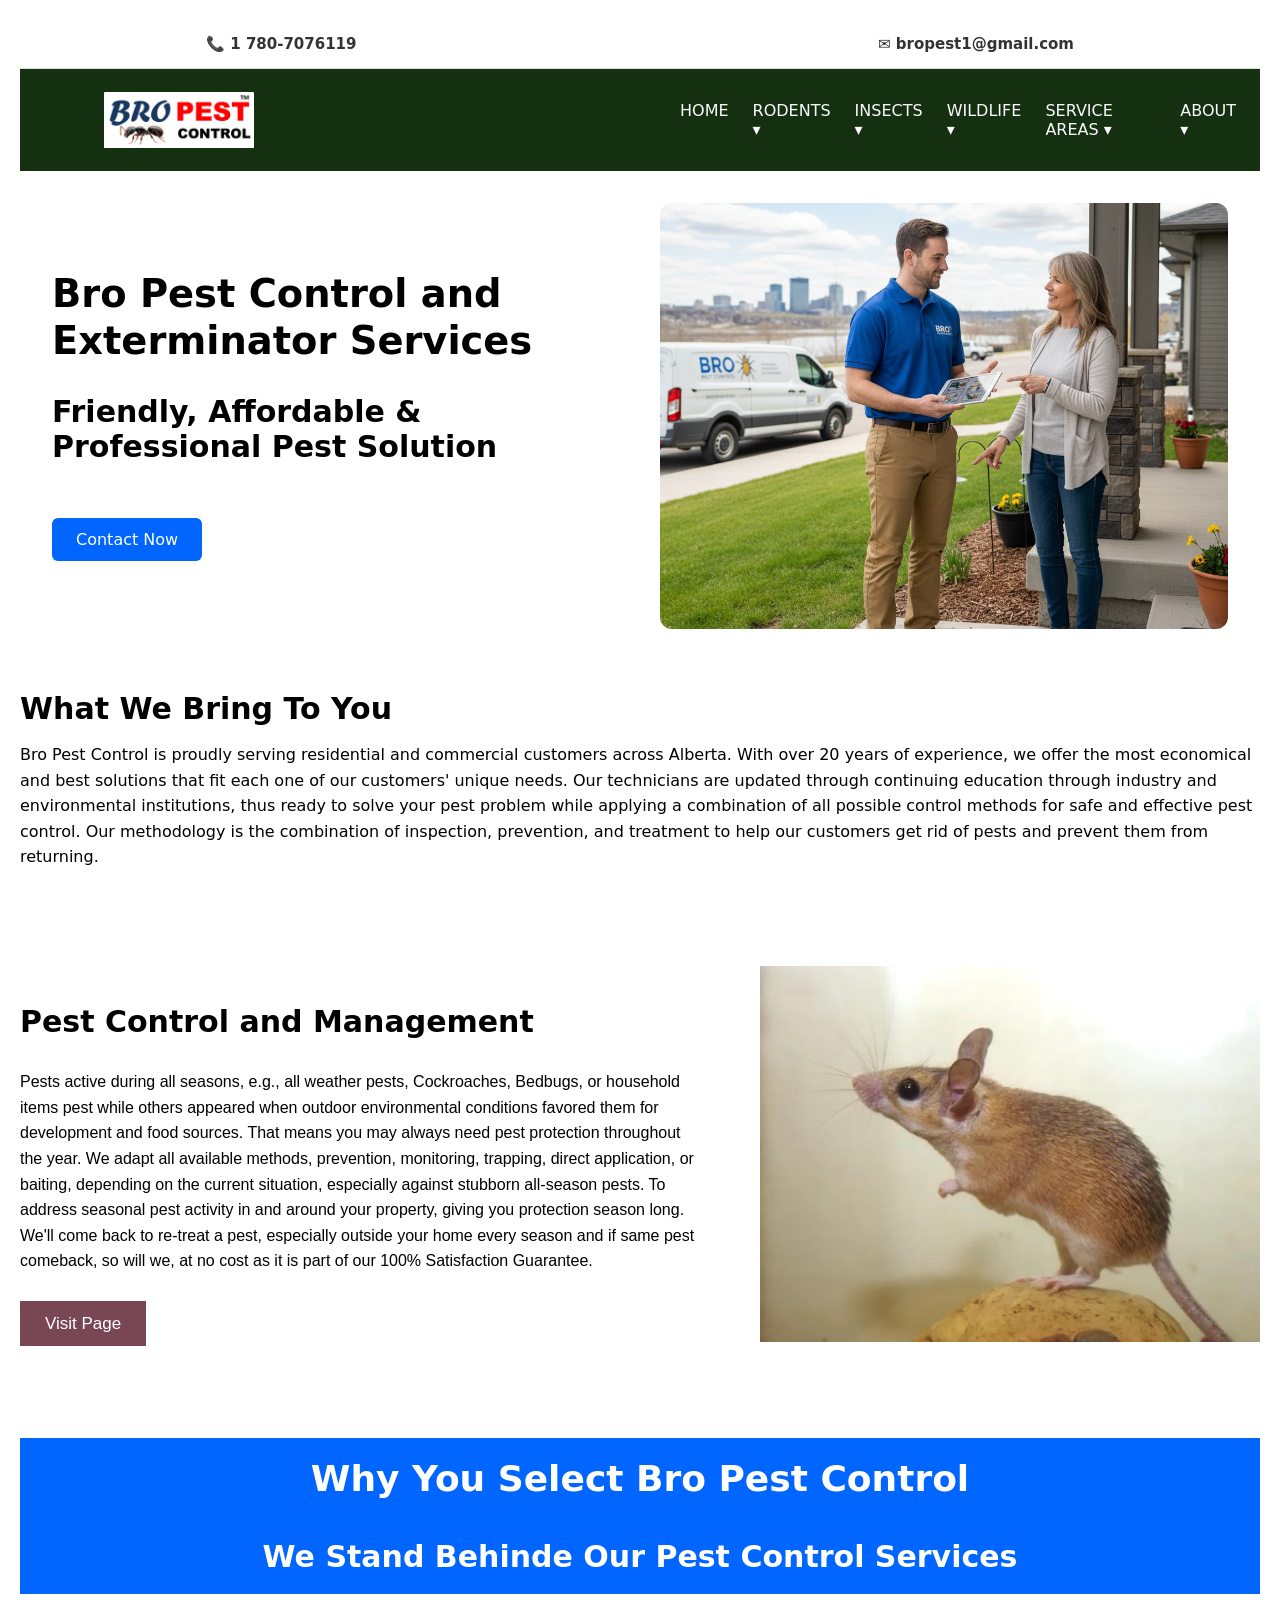
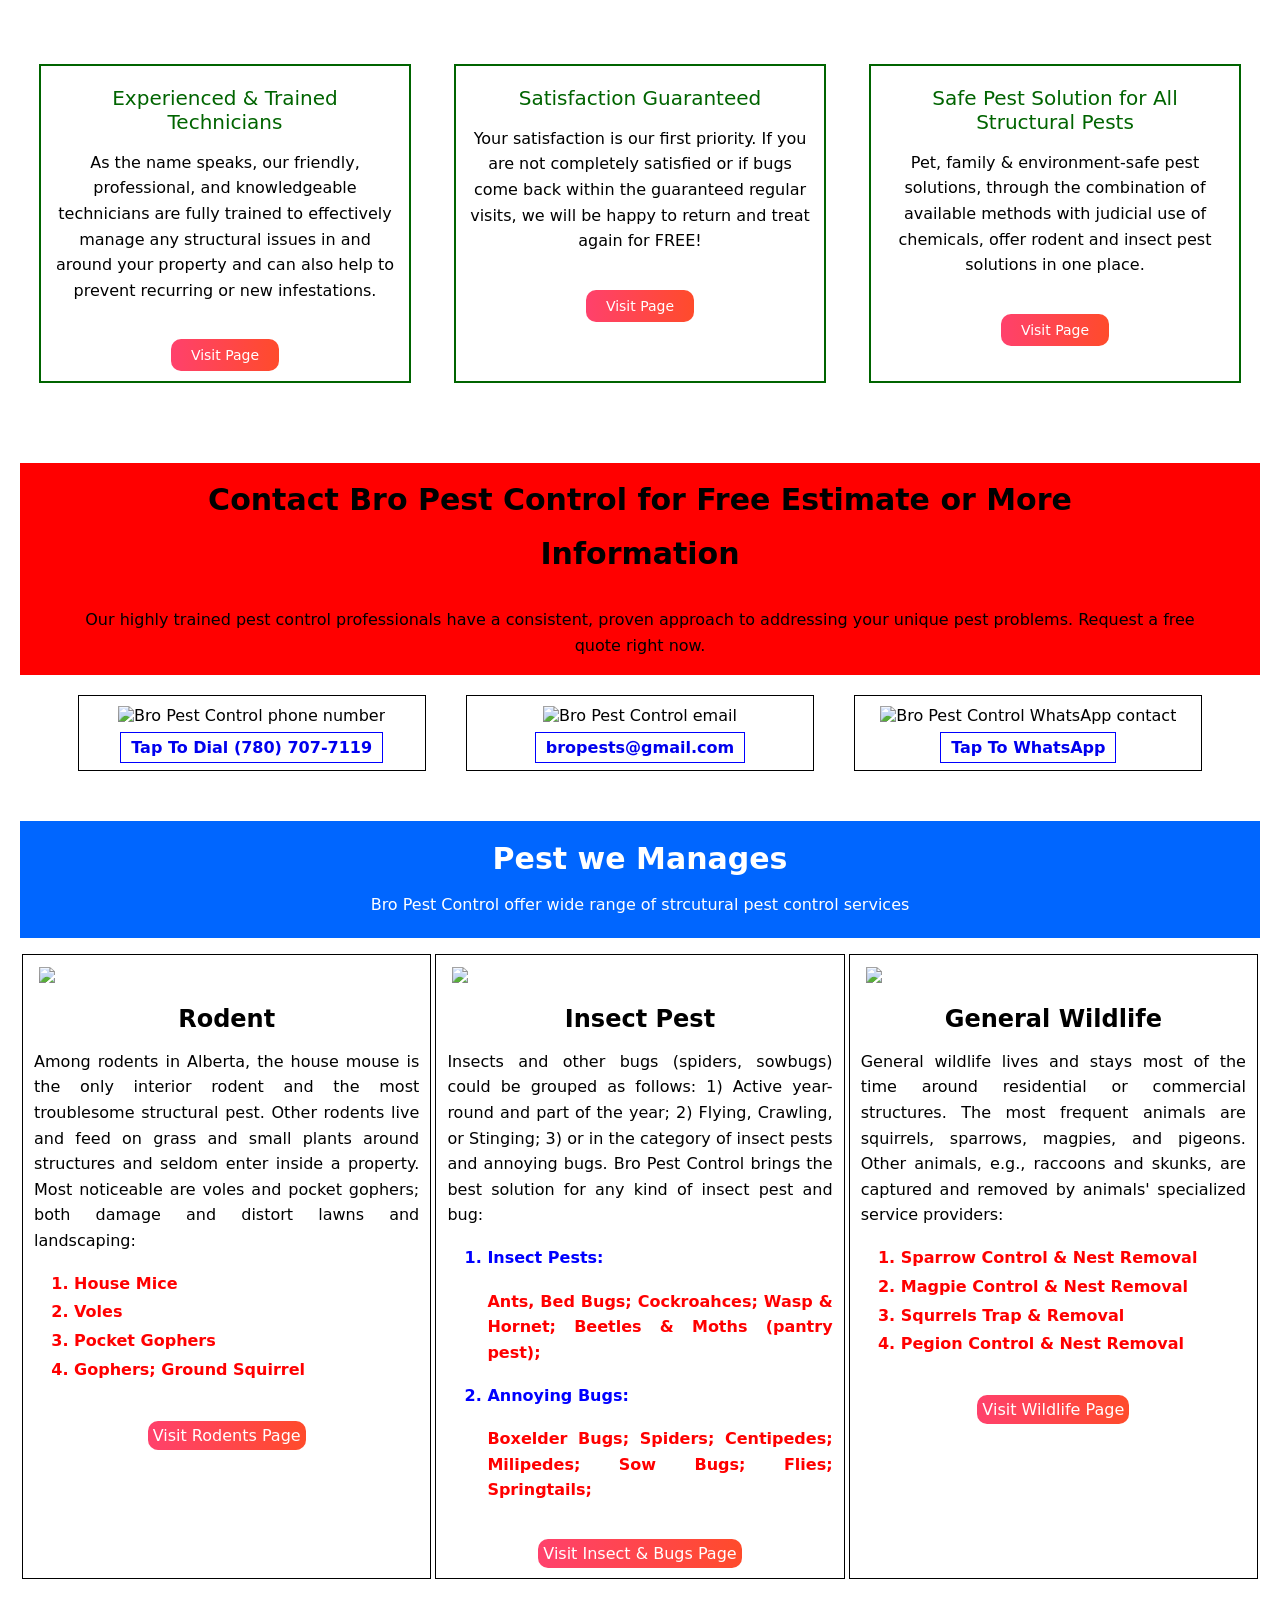
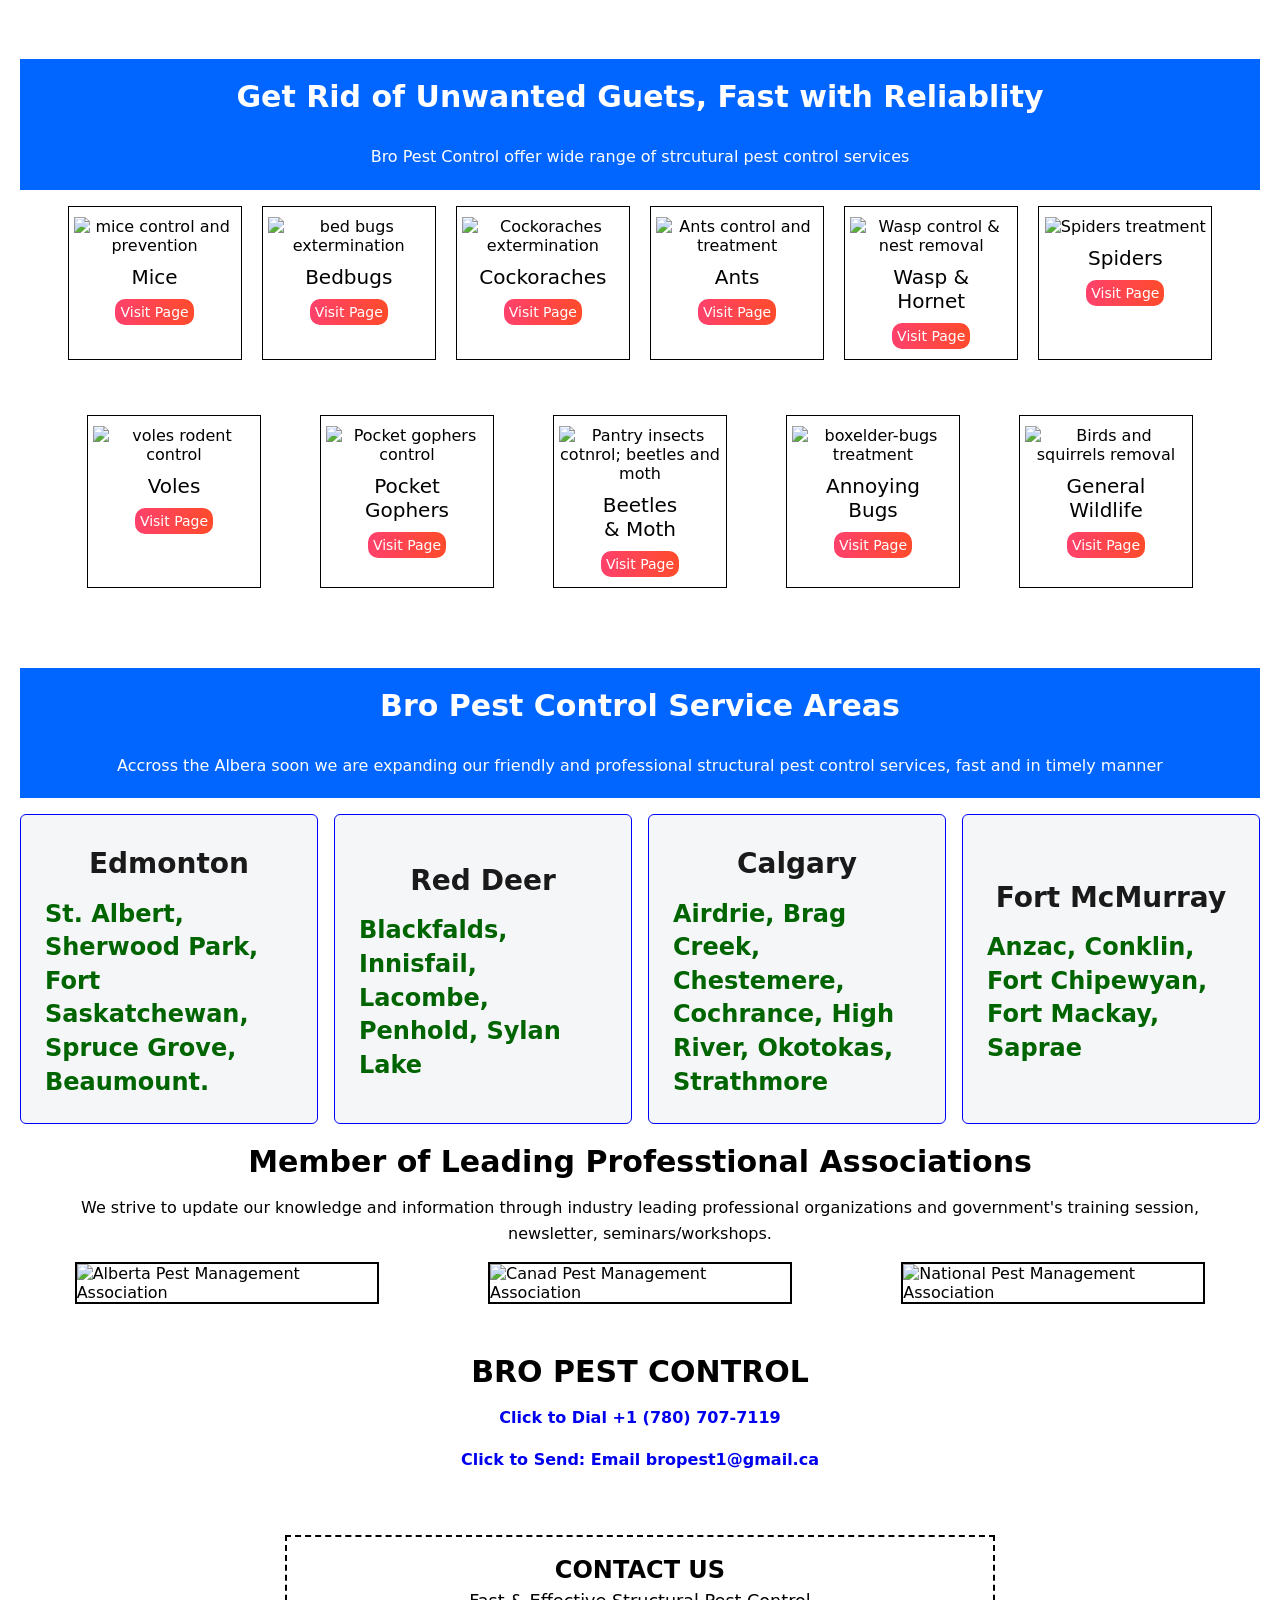
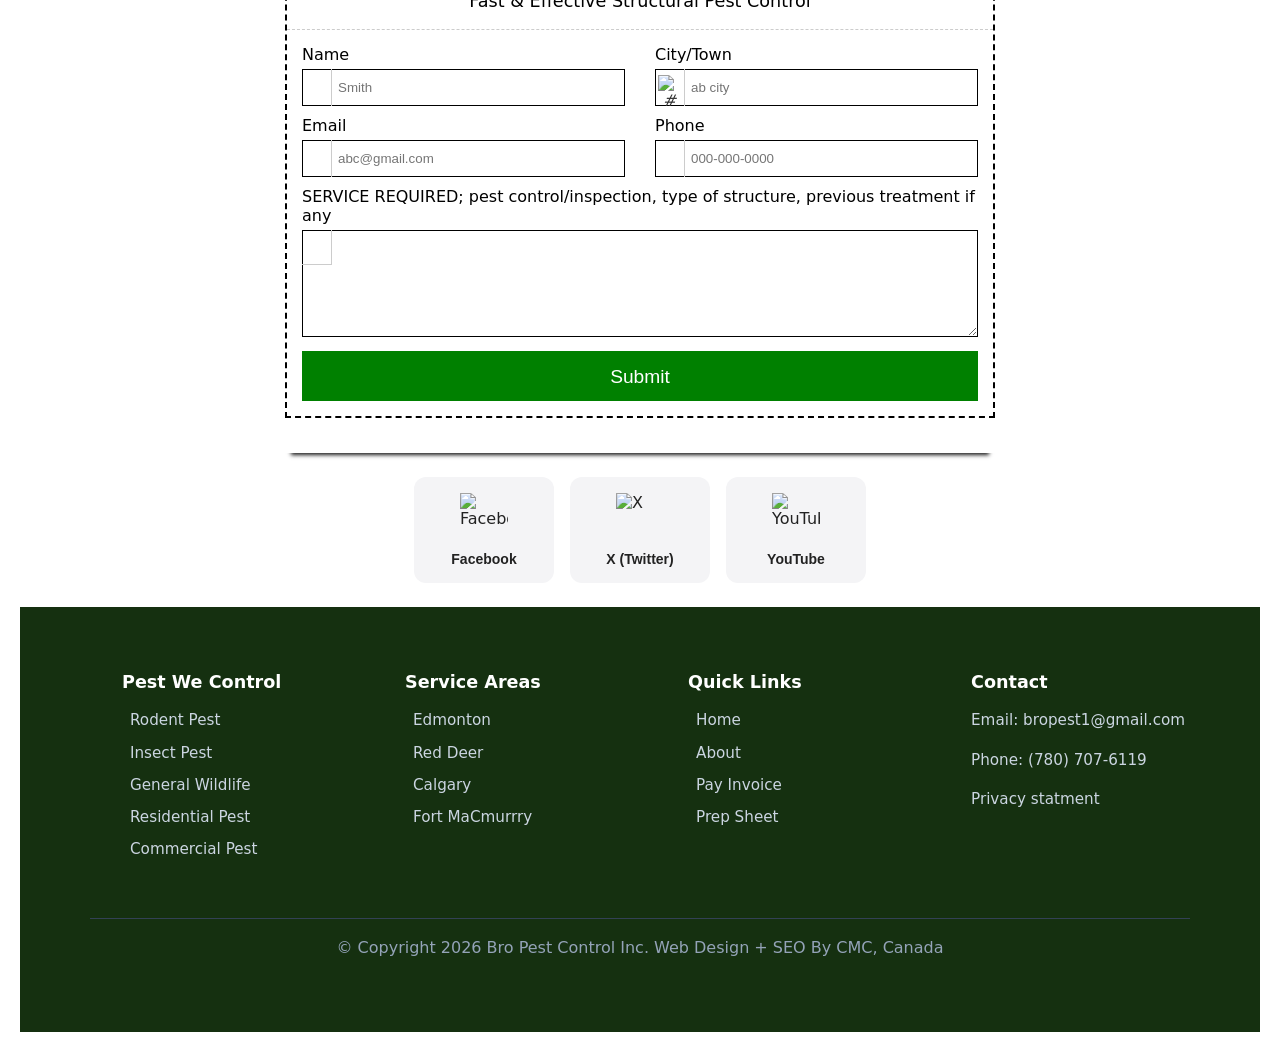
==== commit 4bdf0bfa: "Update index.html" ====
--- a/index.html
+++ b/index.html
@@ -96,6 +96,7 @@
     </ul>
   </nav>
 </header>
+<main> 
  <!============== SECTION 1 ShowCase ===============>
 <section class="showcase">
   <div class="showcase-content">
@@ -126,8 +127,7 @@
 
 
 <!=============  SECTION 3  " Text+imge sideby side" pest management  ======================>
-<section>
-  <div class="pest-text">  
+<section  class="pest-text">  
   <img class="pest-text-image" src="images/mouse-rodents-control.webp" " alt="Pest Control; mouse as as pest" width="400px" height="auto">
   <div class="text-fing-container">
     <div class="text-title">
@@ -141,14 +141,10 @@
        href="https://bropestcontrol.ca/mice/"class="btn"> Visit Page 
     </a>
   </div>
-</div>
-</section>
-<!=============  SECTION 3  " Text+imge sideby side" pest management  =============>
-<!==========  SECTION 4 "headline image back =================>
-<
-<!========== END SECTION 4 "headline image back =================>
-<!=================END   SECOND HEADLINE (not part of showcase)=================> 
-<!=============== SECTION  5  "three text boxs under headline"==============>
+
+</section>
+<!============= END SECTION 3  " Text+imge sideby side" pest management  =============>
+<!=============== SECTION  4  "three text boxs under headline"==============>
 <section> 
     <div class="text-grid-heading">
       <h3>Why You Select Bro Pest Control</h3>
@@ -179,8 +175,8 @@
       </div>
     </div>
 </section>
-<!===========  END SECTION  5  "three text boxs under headline"===========>
-<!===============  SECTION 6  "phone+email+wapp three boxs with headline"=================>
+<!===========  END SECTION  4  "three text boxs under headline"===========>
+<!===============  SECTION 5  "phone+email+wapp three boxs with headline"=================>
 <section>
   <div class="contact-headline">
     <ul> 
@@ -188,8 +184,7 @@
     <p>Our highly trained pest control professionals have a consistent, proven approach to addressing your unique pest problems. Request a free quote right now. </p>   
   </ul>
   </div>
-<div class="contact-headine-container">      
-    </div>
+
     <div class="contact-headline-container">
       <div class="headline-subcontainer">   
                 <img class="pest-gridimage" src="images/phone-icons-min.png" alt="Bro Pest Control phone number"  width="" height="">   
@@ -205,10 +200,11 @@
       </div>      
     </div>
 </section>
-<!=============== END  SECTION 6  "phone+email+wapp three boxs with headline"=================>
-
-<!================ SECTION 7  "three pests grid boxs imge+text+bullets"  ====================>
-<section class="spsection"> 
+<!=============== END  SECTION 5  "phone+email+wapp three boxs with headline"=================>
+
+<!================ SECTION 6  "three pests grid boxs imge+text+bullets"  ====================>
+<section>
+   <div class="spsection"> 
     <div class="pestheading">
       <h3>Pest we Manages</h3>
       <p>Bro Pest Control offer wide range of strcutural pest control services</p>
@@ -221,7 +217,7 @@
             <div class="pest-body">
             <h4>Rodent</h4>
             <p>
-        Among rodents in Alberta, the house mouse is the only interior rodent and the most troublesome structural pest. Other rodents live and feed on grass and small plants around structures and seldom enter inside a property. Most noticeable are voles and pocket gophers; both damage and distort lawns and landscaping:   
+                 Among rodents in Alberta, the house mouse is the only interior rodent and the most troublesome structural pest. Other rodents live and feed on grass and small plants around structures and seldom enter inside a property. Most noticeable are voles and pocket gophers; both damage and distort lawns and landscaping:   
             </p>
          <ol>
              <li style="color: red">
@@ -285,11 +281,11 @@
                 <a href="#" class="btn">Visit Wildlife Page</a>
              </div>
          </div>
-        
-    </div>
-</section>
-<!================ END SECTION 7  "three pests grid boxs imge+text+bullets"  ===============>
-<!================SECTION 8 "twelve boxs+pest icone heading top"======================>
+        </div>
+    </div>
+</section>
+<!================ END SECTION 6  "three pests grid boxs imge+text+bullets"  ===============>
+<!================SECTION 7 "twelve boxs+pest icone heading top"======================>
 <section> 
     <div class="pest-grid-heading">
       <h3>Get Rid of Unwanted Guets, Fast with Reliablity</h3>
@@ -353,10 +349,10 @@
       </div>      
     </div> 
 </section>
-<!===============  END   SECTION 8 "twelve boxs+pest icone heading top"===============>
-
-
-<!===============  SECTION 9 "Boxes for links/pests etc"===============>
+<!===============  END   SECTION 7 "twelve boxs+pest icone heading top"===============>
+
+
+<!===============  SECTION 8 "Boxes for links/pests etc"===============>
 <section>  
 <div class="service-areas-heading">
       <h3>Bro Pest Control Service Areas</h3>
@@ -385,9 +381,9 @@
 
   </div>
   </section>
-<!=============== END SECTION 9 "Boxes for links/pests etc"===============>
-
-<! ================SECTION 10  "Three images boxs for associations" ==========>
+<!=============== END SECTION 8 "Boxes for links/pests etc"===============>
+
+<! ================SECTION 9  "Three images boxs for associations" ==========>
 <section> 
     <div class="heading-asso">
       <h3>Member of Leading Professtional Associations</h3>
@@ -406,9 +402,9 @@
       </div>
   </div>
 </section>
-<! ================  END SECTION 10  "Three images boxs for associations" ==========>
-
-<! ==================   SECTION 11  CONTACT FORM ==================> 
+<! ================  END SECTION 9 "Three images boxs for associations" ==========>
+
+<! ==================   SECTION 10  CONTACT FORM ==================> 
 <section>
   <div class="heading-contact">
       <h3> BRO PEST CONTROL</h3>
@@ -476,10 +472,6 @@
       <img src="images/x-twitter.png" alt="X">
       <span>X (Twitter)</span>
     </a>
-    <a href="#" target="_blank" rel="noopener noreferrer" class="social-card">
-      <img src="images/Instagram-min.png" alt="instagram">
-      <span>Instagram</span>
-    </a>
 
     <a href="#" target="_blank" rel="noopener noreferrer" class="social-card">
       <img src="images/youtube-min.png" alt="YouTube">
@@ -488,6 +480,7 @@
   </div>
 </section>
 <!================FOOTER=============================>
+</main>
 <footer class="site-footer">  
   <div class="footer-container">
    <div class="footer-col">
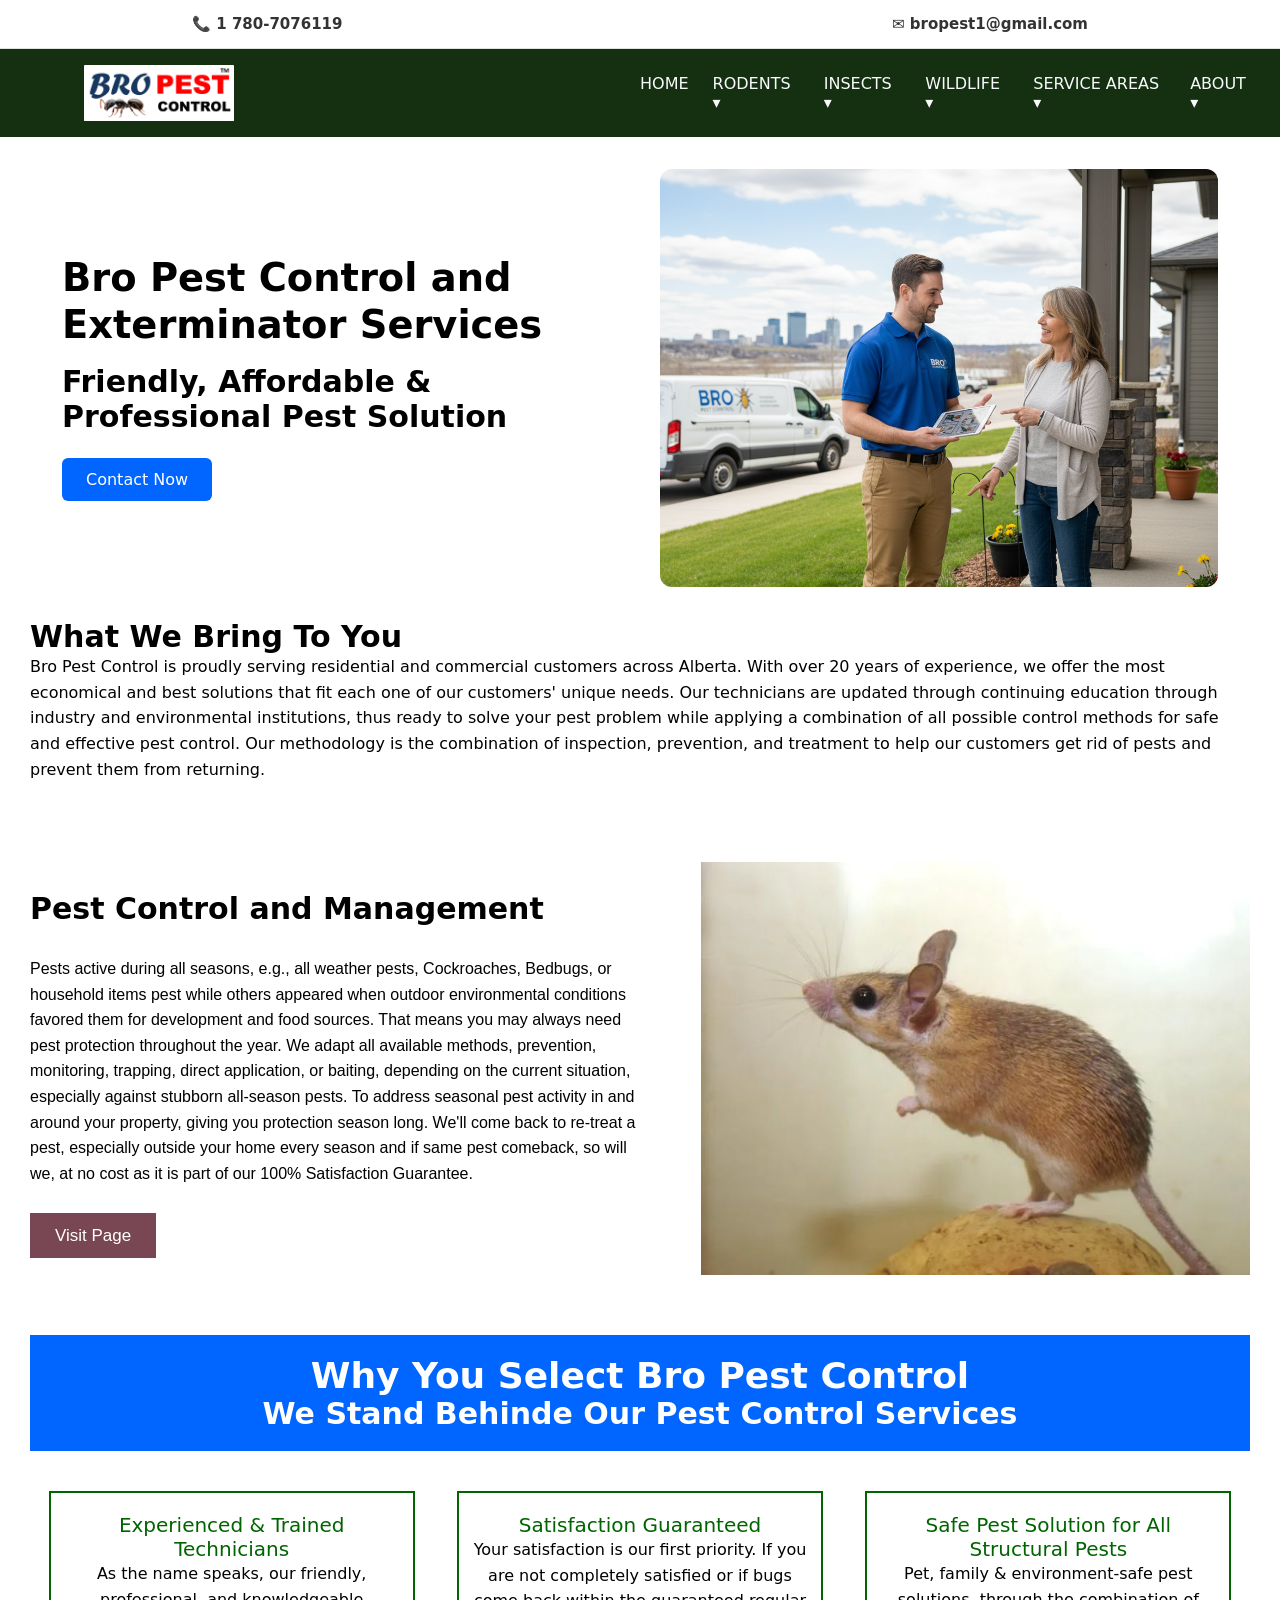
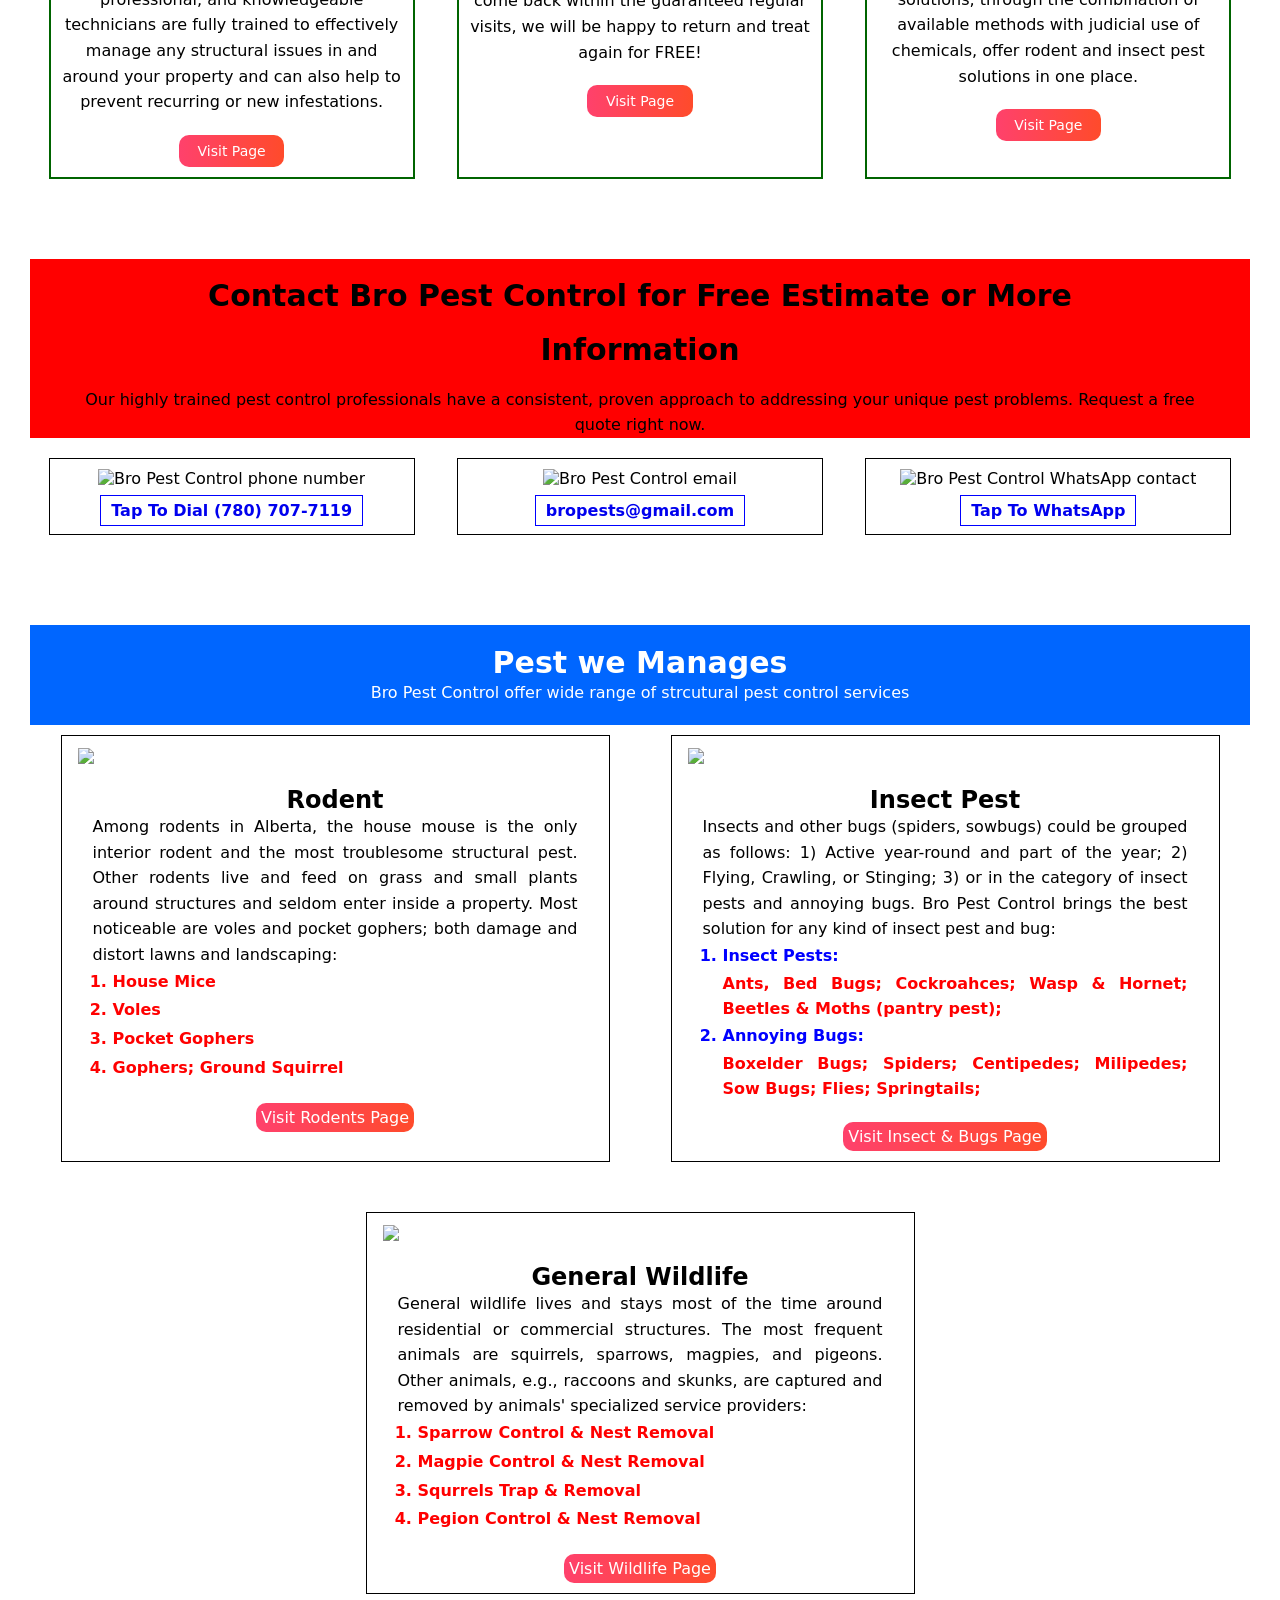
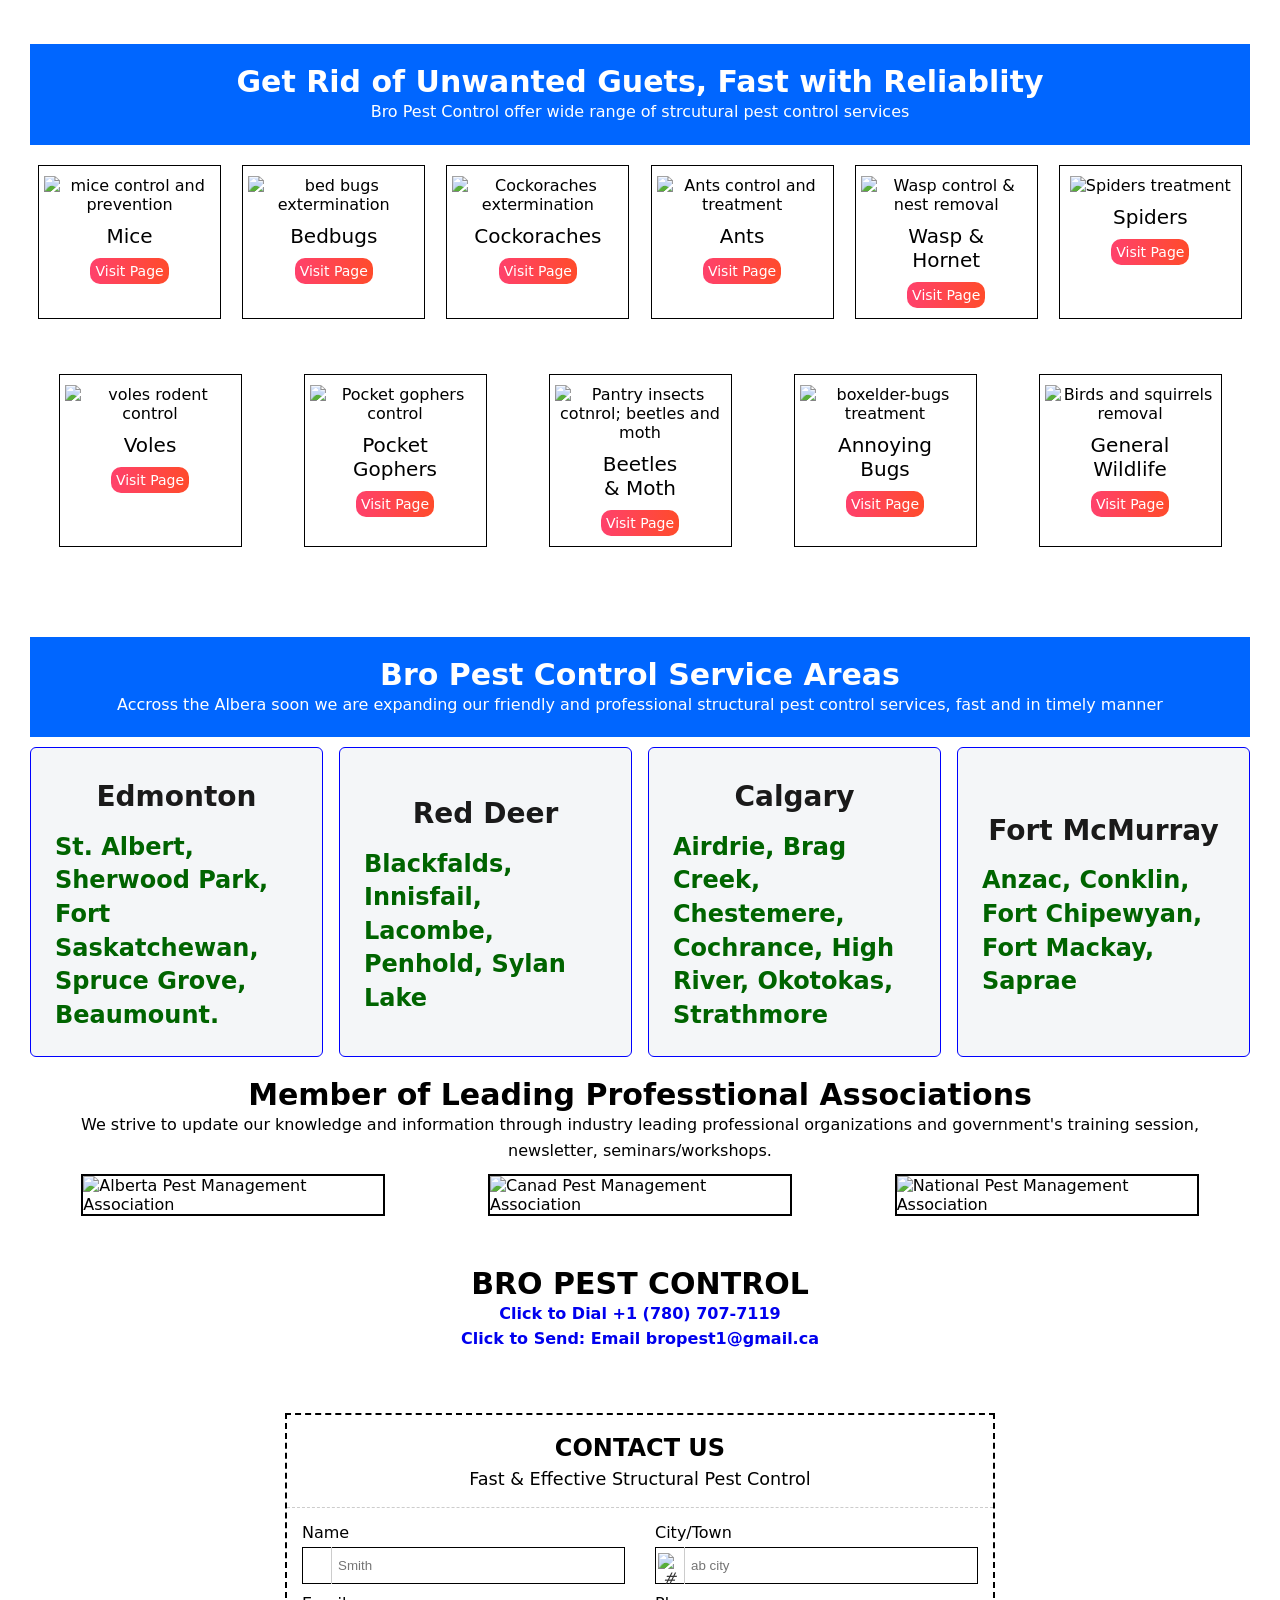
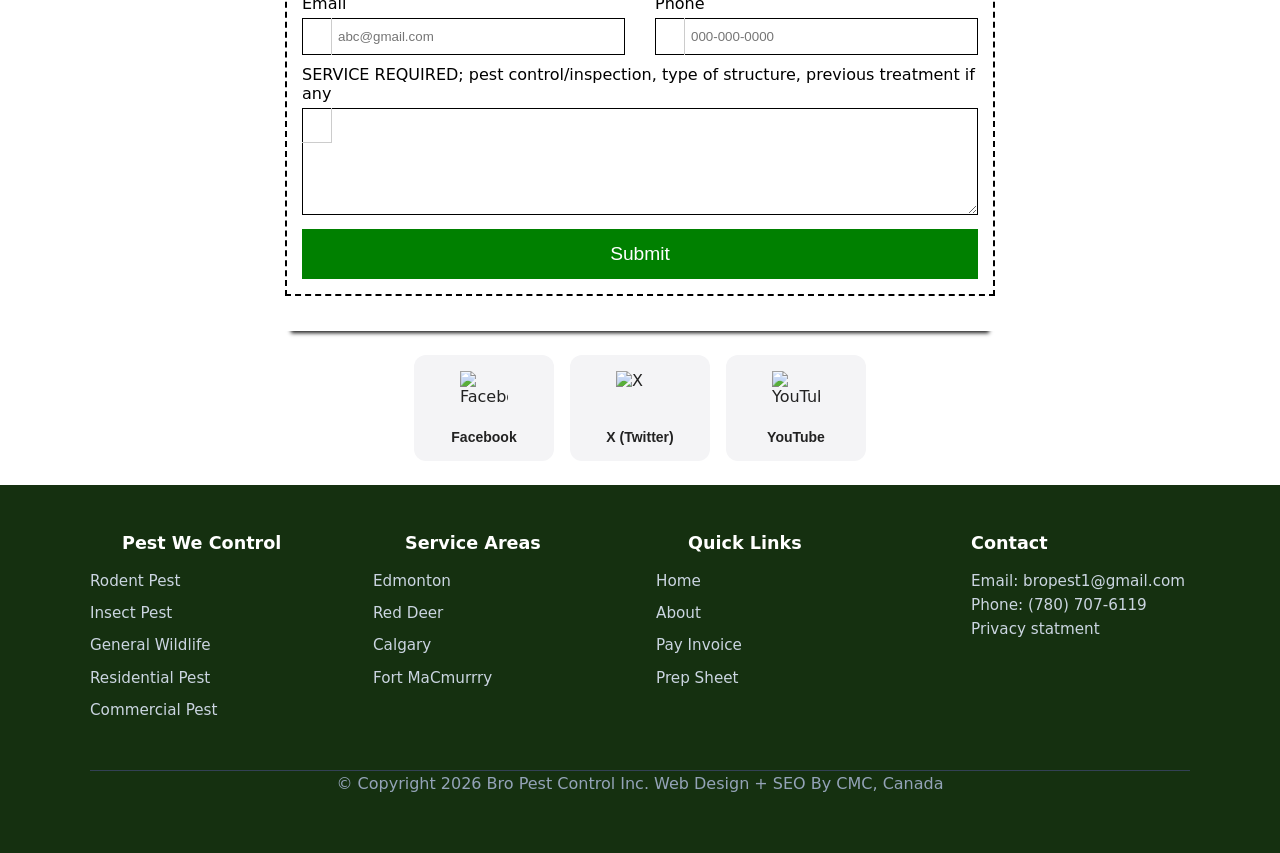
==== commit da21c242: "Update index.html" ====
--- a/index.html
+++ b/index.html
@@ -392,13 +392,13 @@
     </div>
   <div class="cards">      
       <div class="card">
-          <img class="card-imge" src="images/APMA.webp" " alt="Alberta Pest Management Association" width="#" height="#"> 
+          <img class="card-imge" src="images/APMA.webp" " alt="Alberta Pest Management Association" width="800" height="600"> 
       </div>       
       <div class="card">  
-					<img class="card-imge" src="images/CPMA.webp" " alt="Canad Pest Management Association" width="#" height="#"> 
+					<img class="card-imge" src="images/CPMA.webp" " alt="Canad Pest Management Association" width="800" height="600"> 
       </div>    
       <div class="card">        
-					<img class="card-imge" src="images/NPMA.png" " alt="National Pest Management Association" width="#" height="#"> 
+					<img class="card-imge" src="images/NPMA.png" " alt="National Pest Management Association" width="800" height="600"> 
       </div>
   </div>
 </section>
--- a/style.css
+++ b/style.css
@@ -1,6 +1,8 @@
 
 * {
-  box-sizing: border-box;
+  box-sizing: border-box; /* Keeps padding/borders inside the element's width */
+  margin: 0;
+  padding: 0;
 }
 
   html
@@ -13,31 +15,30 @@
     scroll-behavior: smooth;
   }
 body {
- font-family: system-ui, -apple-system, sans-serif;
-  margin: 0px;
-  padding: 0px;
+ font-family: system-ui, -apple-system, sans-serif;  
   min-height: 100vh; 
   box-sizing: border-box; 
-
-      padding: 1.25rem; 
-
-}
-.main{
-  max-width: 1240px; /* Limits total width */
-  margin: 0 auto;    /* Centers the content horizontally */
-  width: 100%;  
-}
-section{
-  max-width: 1260px; /* Limits total width */
-  margin: 0 auto;    /* Centers the content horizontally */
-  width: 100%; 
-     
-}
-@media screen (max-width:768px){
-    section{
-        padding: 0px 20px 0px 20px; 
-    }    
-}
+ 
+
+}
+main {
+  width: 100%;          /* Takes up 90% of the screen on mobile */
+  max-width: 1280px;    /* Caps the width at 960px on larger screens */
+  margin: 0 auto;      /* Centers the <main> element horizontally */
+  padding-right: 30px;
+  padding-left: 30px;
+}
+
+@media (max-width: 768px) {
+  /* Target common block elements and containers */
+  div, section, article, aside, header, footer,  nav, form {
+    width: 100% !important;
+    max-width: 100% !important;
+    margin-left: 0;
+    margin-right: 0;
+  }
+}
+
 h1 { font-size: 42px;
   font-weight: 900; 
 line-height: 2;}
@@ -293,8 +294,6 @@
     }
  /*==================   END HEADER (menu)  ================*/
  /*=====================SECTION 1 SHOWCASE ===============*/
-
-
 .showcase {
   display: grid;
   grid-template-columns: 1fr 1fr;
@@ -329,8 +328,8 @@
 }
 
 .showcase-media img {
-  width: 100%;
-  height: 100%;
+  max-width: 100%;
+  height: auto;
   object-fit: cover; /* Crops cleanly to fill the box without distortion */
   display: block;
 }
@@ -353,10 +352,8 @@
     margin-top: 0;
   }
 }
-
-
  /*==============  END SECTION 1 ShowCase =============*/
- /* ================END SHOWCASE================================================= */
+
 /*=================SECTIOLN 2  Text para with heading only  =========*/
 .text-para-heading {
   padding: 0;
@@ -420,6 +417,8 @@
   max-width: 500px;
   background-size: cover;
   background-position: center;
+  max-width: 100%;
+  height: auto;
 }
 .pest-text-image{
   order: 1;
@@ -493,11 +492,10 @@
 }
 }
 /*=============  END  SECTION 3 " Text+imge side by side" pest management  ============*/
-  /*==========  SECTION 4 "headline image back =============== */
-
- /* /*========== END SECTION 4 "headline image back =============== */
  
-/*=========== SECTION  5  "three text boxs under headline"===========*/
+/*=========== SECTION  4  "three text boxs under headline"===========*/
+
+
 .text-grid-heading{
   text-align: center;  
   margin-bottom:10px; 
@@ -532,6 +530,8 @@
   padding-top: 30px; 
    margin-bottom: 30px; 
 }
+
+
 .text-subcontainer {
   width: 30%;
   background: #fff;
@@ -596,8 +596,8 @@
     width: 80%;
   }
 }
-/*======== END SECTION  5  "three text boxs under headline"============*/
-/*===============  SECTION 6  "phone+email+wapp three boxs with headline"==================*/
+/*======== END SECTION 4  "three text boxs under headline"============*/
+/*===============  SECTION 5  "phone+email+wapp three boxs with headline"==================*/
 .contact-headline {  
   display: grid;
   place-items: center; 
@@ -627,13 +627,15 @@
   align-items: center;
   margin: 10px 40px 10px 40px;
 }
+
 .contact-headline-container {
   display: flex;
-  flex-direction: row;
+  flex-direction: ;
   justify-content: space-around;
+  align-items: center;
   flex-flow: wrap; 
   gap: 5px;
-  margin: 20px 40px 0 40px; 
+  margin: 20px 0 40px 0; 
 }
 .headline-subcontainer {
   width: 30%;
@@ -651,6 +653,8 @@
   width:60px;
   height: 60px;
   margin-top: 10px;
+  max-width: 100%;
+  height: auto;
 }
 .headline-subcontainer h5{ 
   margin-top:10px;  
@@ -694,12 +698,13 @@
     width: 100%;
   }
 }
-/*=============== END  SECTION 6  "phone+email+wapp three boxs with headline"=======*/
-
-  /*====================  SECTION 7  "three pests grid boxs imge+text+bullets"   ==================   */
+/*=============== END  SECTION 5  "phone+email+wapp three boxs with headline"=======*/
+
+  /*====================  SECTION 6  "three pests grid boxs imge+text+bullets"   ==================   */
 .spsection{
   place-items: center;
   justify-items: center;
+  width: auto;
   }   
 .pestheading {
   text-align: center;  
@@ -727,14 +732,11 @@
 max-width: 200px;
 padding-top: 10px;
 padding-bottom: 12px;
+
 }
 .pestheader{
-width: 20%;      /* Or any width you prefer */
-  max-width: 300px; /* Optional: sets a cap on size */
-}
-.pestheader img{
-width: 20%;      /* Or any width you prefer */
-  max-width: 300px; /* Optional: sets a cap on size */
+max-width: 100%;
+height:auo;    
 }
 .pest-subheading {
   display: flex;
@@ -743,7 +745,7 @@
   flex-flow: wrap;  
 }
 .pest {
-  width: 33%;
+  width: 45%;
   background: #fff;
   border: 1px solid #ccc;
   margin-bottom: 50px; 
@@ -759,6 +761,7 @@
 text-align: left;
 line-height: 1.8;
 font-weight: 600;
+margin-left: 20px;
 }
 .pest-header {
   text-align: center;
@@ -777,6 +780,7 @@
 .pest-body {
   padding: 0px 5px;
   text-align: center; 
+  margin: 0 20px 0 20px;
 }
 .pest-body h4{ 
   margin-top:5px;
@@ -831,8 +835,8 @@
     
   }
 }
- /*=================== END SECTION 7  "three pests grid boxs imge+text+bullets"  ============   */
-/*============ SECTION 8 "twelve boxs+pest icone heading top============*/
+ /*=================== END SECTION 6  "three pests grid boxs imge+text+bullets"  ============   */
+/*============ SECTION 7 "twelve boxs+pest icone heading top============*/
 .pest-grid-heading{
   text-align: center;  
   margin-bottom:10px; 
@@ -858,7 +862,7 @@
   justify-content: space-around;
   flex-flow: wrap; 
   gap: 5px;
-  margin: 0px 40px 0 40px; 
+  margin: 20px 0px 40px 0px; 
 }
 .pest-subcontainer {
   width: 15%;
@@ -871,6 +875,11 @@
   text-align: center;
   border: 1px solid black;
 }
+
+.pest-subcontainer imge {
+  max-width: 100%;
+  height: auto;
+}
 .pest-gridimage {
   object-fit: cover;
   width:60px;
@@ -902,7 +911,8 @@
     width: 40%;
   }
 }
-@media screen and (max-width: 860px) {
+@media screen and (max-width: 768px) {
+  
   .pest-subcontainer {
     width: 42%;
   }
@@ -921,9 +931,9 @@
     width: 100%;
   }
 }
-/*========== SECTION 8 "twelve boxs+pest icone heading top=================*/
-
-/*================SECTION 9"Boxes for links/pests etc"=====================*/
+/*========== END SECTION 7 "twelve boxs+pest icone heading top=================*/
+
+/*================SECTION 8"Boxes for links/pests etc"=====================*/
 
 .service-areas-heading{
   text-align: center;  
@@ -1014,17 +1024,17 @@
   color: darkgreen;
   line-height: 1.4;
 }
-/*================END SECTION 9"Boxes for links/pests etc"=====================*/
-
-
-/* ==============SECTION 10  "Three images boxs for associations" ============*/
+/*================END SECTION 8"Boxes for links/pests etc"=====================*/
+
+
+/* ==============SECTION 9  "Three images boxs for associations" ============*/
 .heading-asso {
   text-align: center;  
   margin-bottom:10px;
   }
    
 .cards .card img{
-  width: 250px;
+  width: 100%;
   height: auto;
   } 
 .heading-asso h3{
@@ -1064,11 +1074,13 @@
 margin: auto; 
 border: 2px solid black;
 }
-.card img{
- width: 100%;
-  height: 100%; 
-  flex-wrap: wrap; 
-}
+
+.cards .card imge{
+ max-width: 100%;
+  max-height: auto;
+  aspect-ratio: 16/9;  
+}
+
 .card-imge{
  max-width: 300px;
   max-height: 100px;  
@@ -1079,8 +1091,9 @@
   gap: 20px;
 }
 }
-/* ============ =SECTION 10  "Three images boxs for associations" ============*/
-/*=================SECTION 11  CONTACT FORM ==================   */
+/* ============ =SECTION 9  "Three images boxs for associations" ============*/
+
+/*=================SECTION 10  CONTACT FORM ==================   */
 /*---------contact heading start--------------*/  
 .heading-contact {
   text-align: center;  
@@ -1258,7 +1271,7 @@
 	margin:10px 0;
 }
 }
- /*=====================  END SECTION 10  CONTACT FORM==================   */
+ /*=====================  END SECTION 9  CONTACT FORM==================   */
  
 /*================FOTTER=====================*/
 
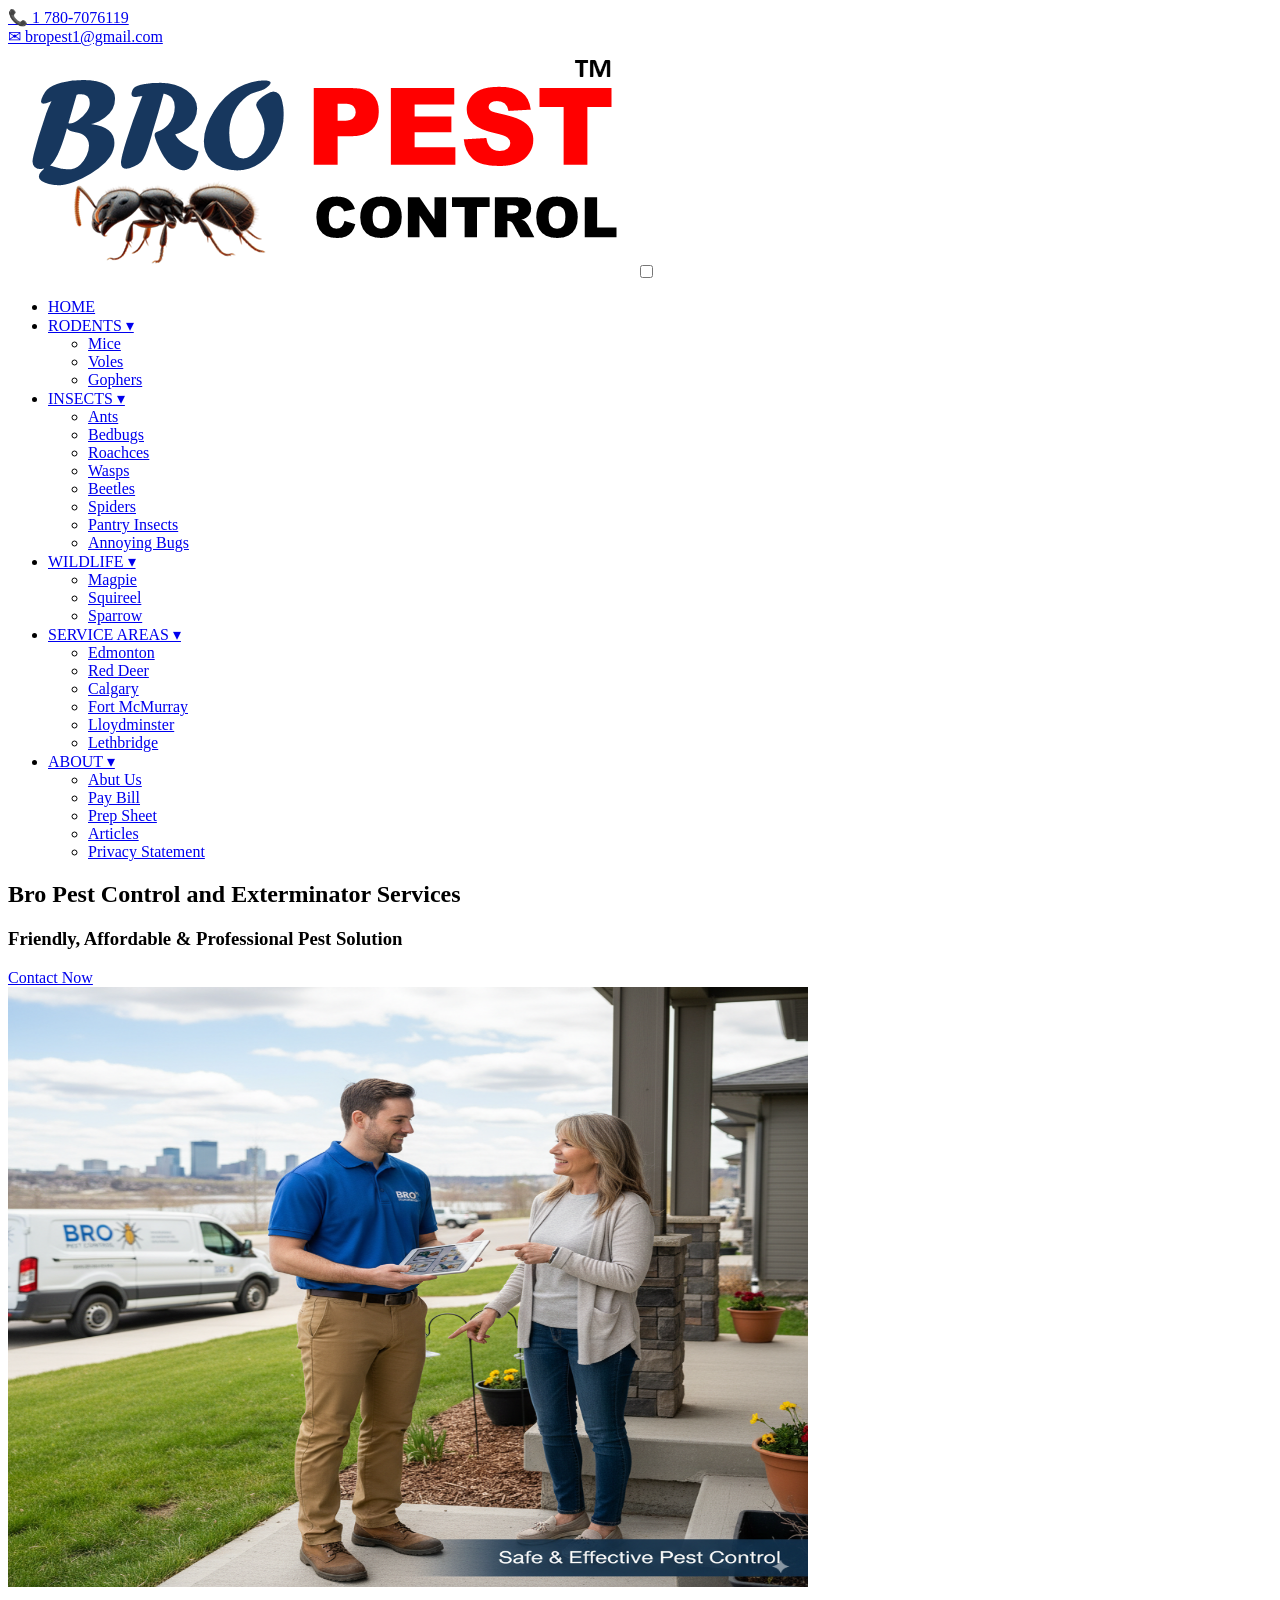
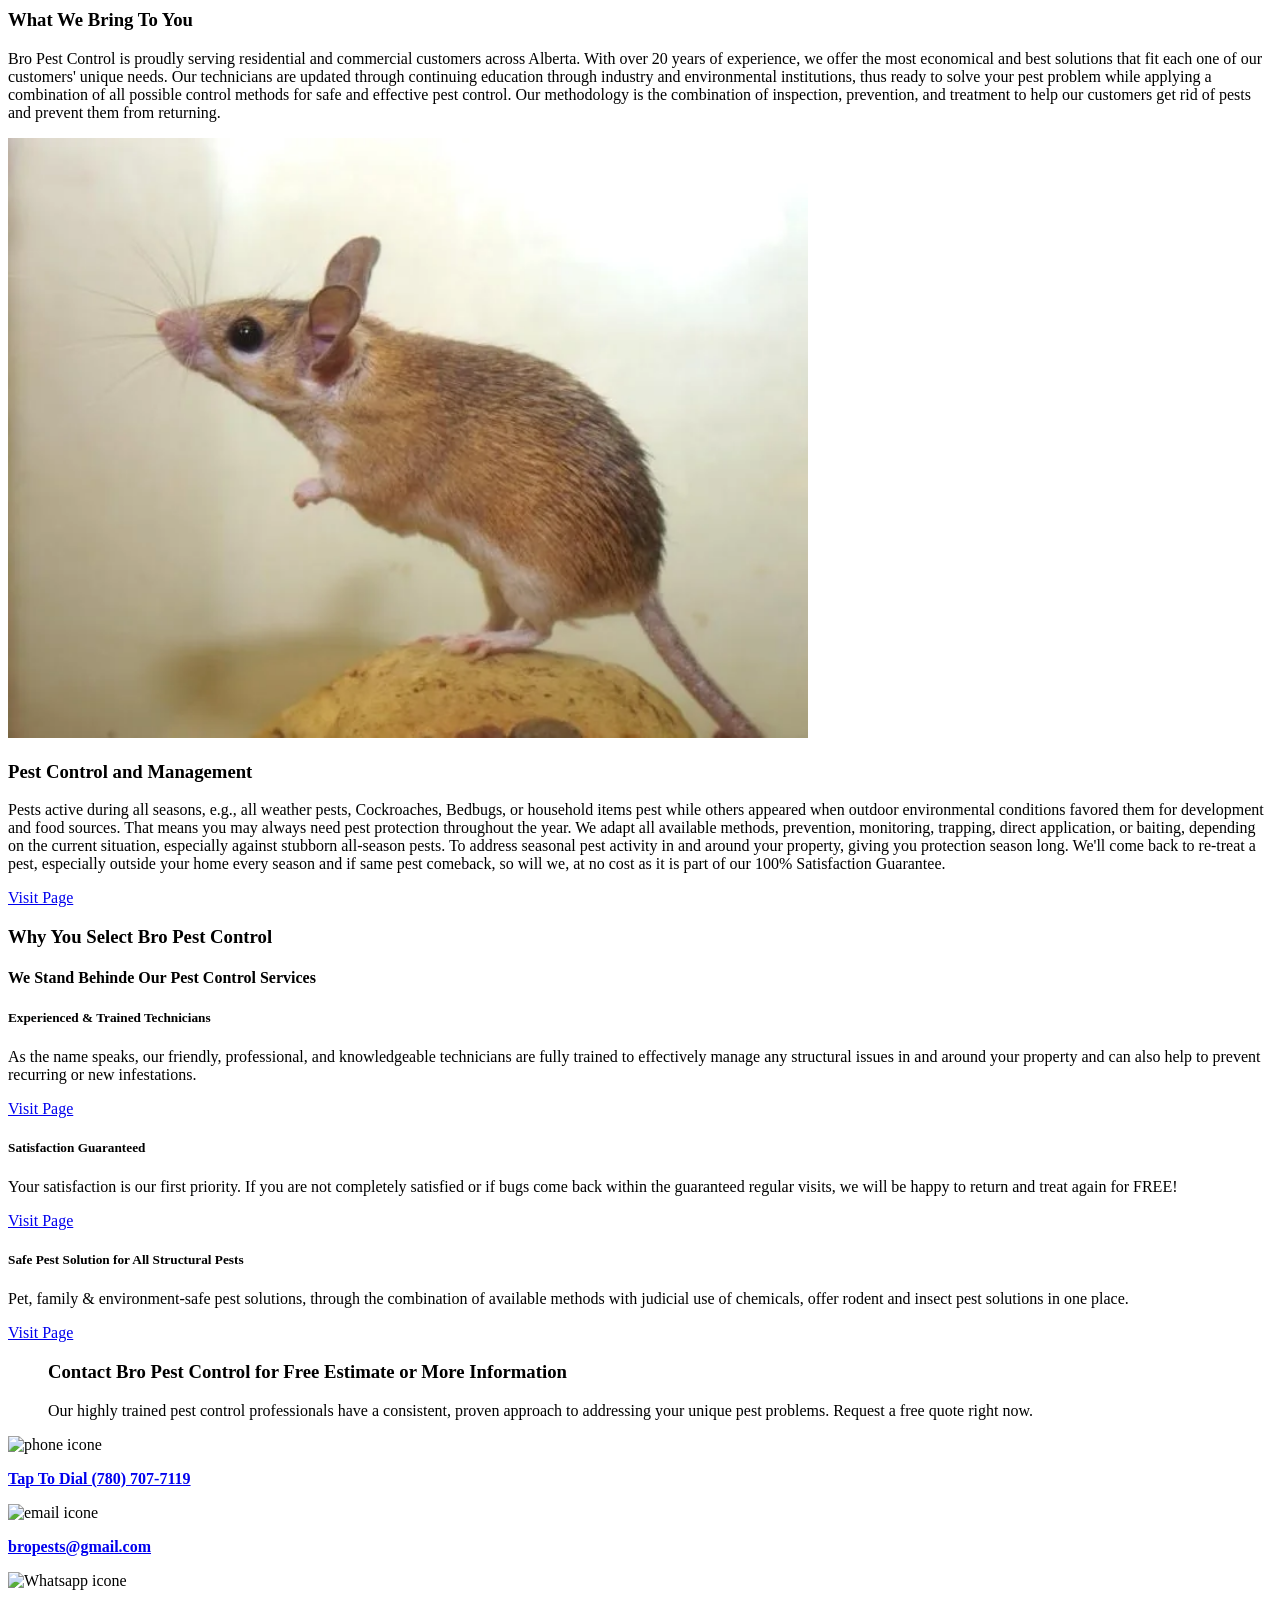
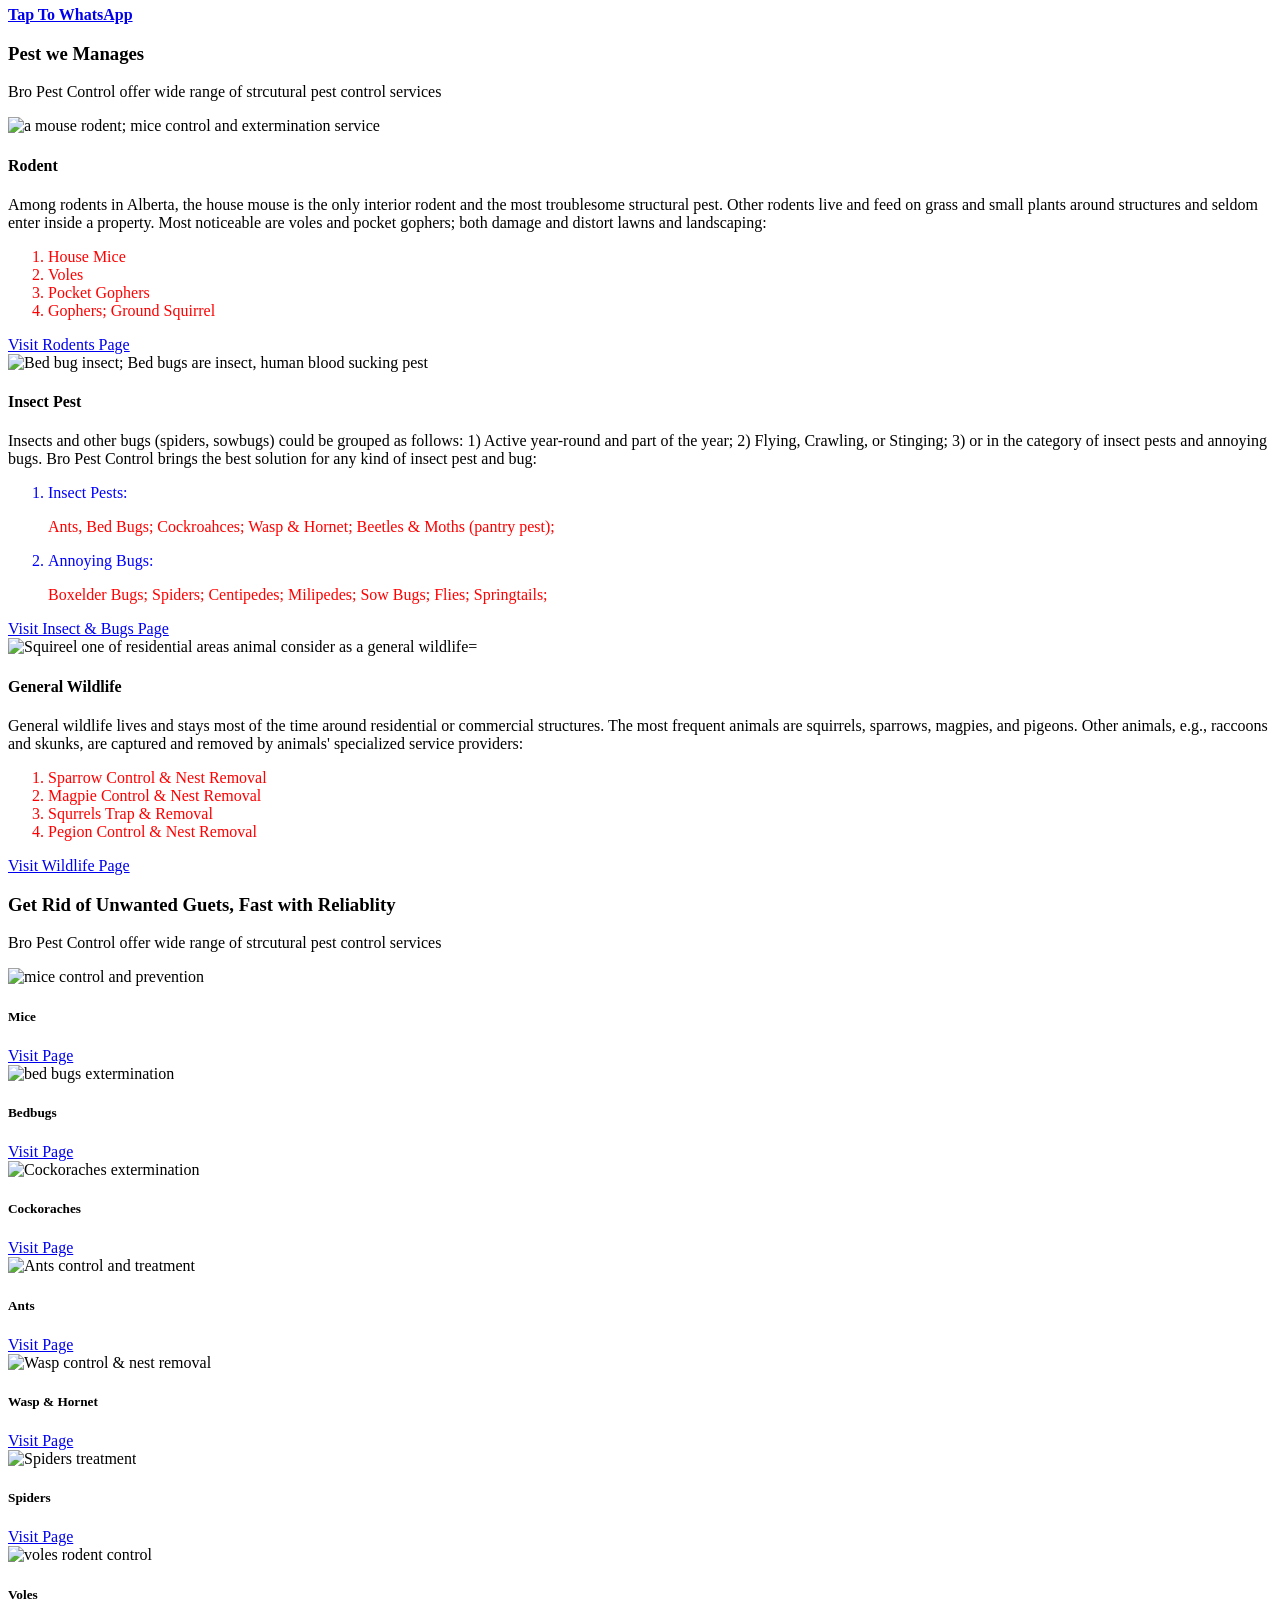
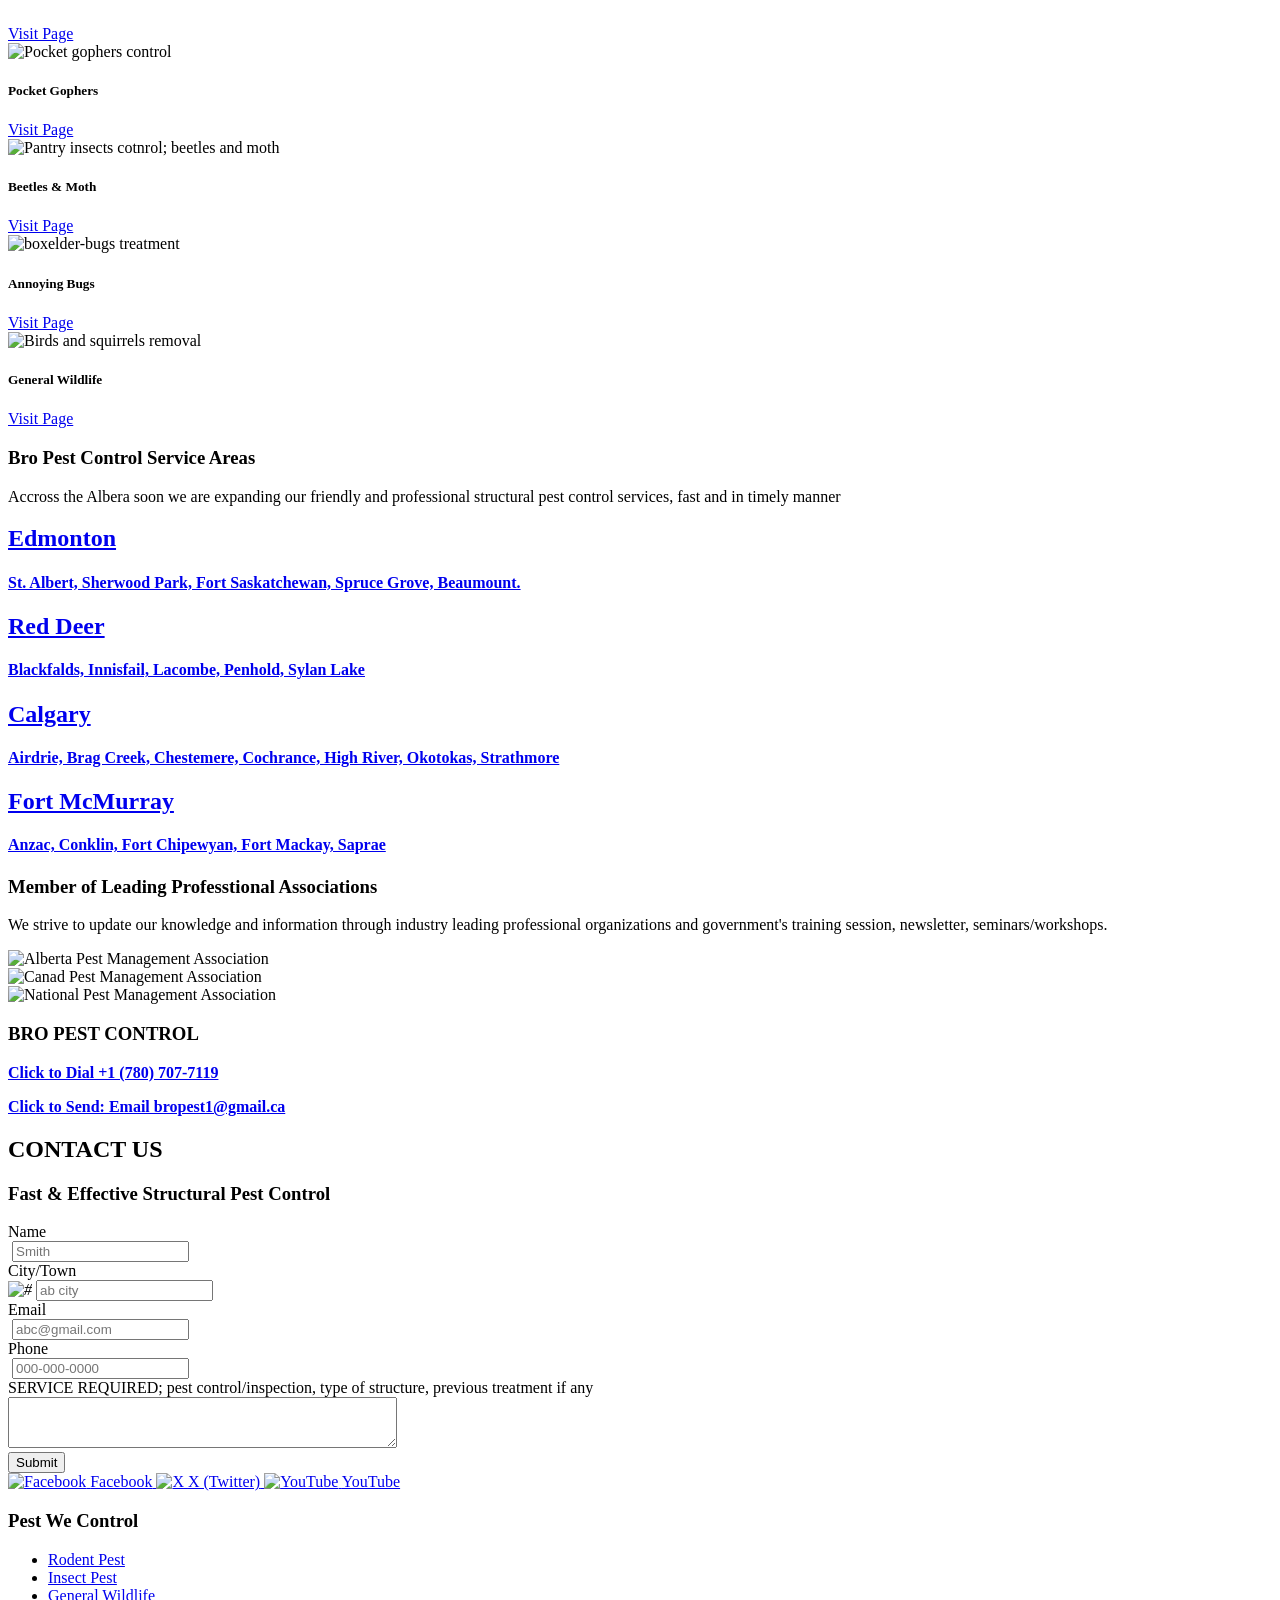
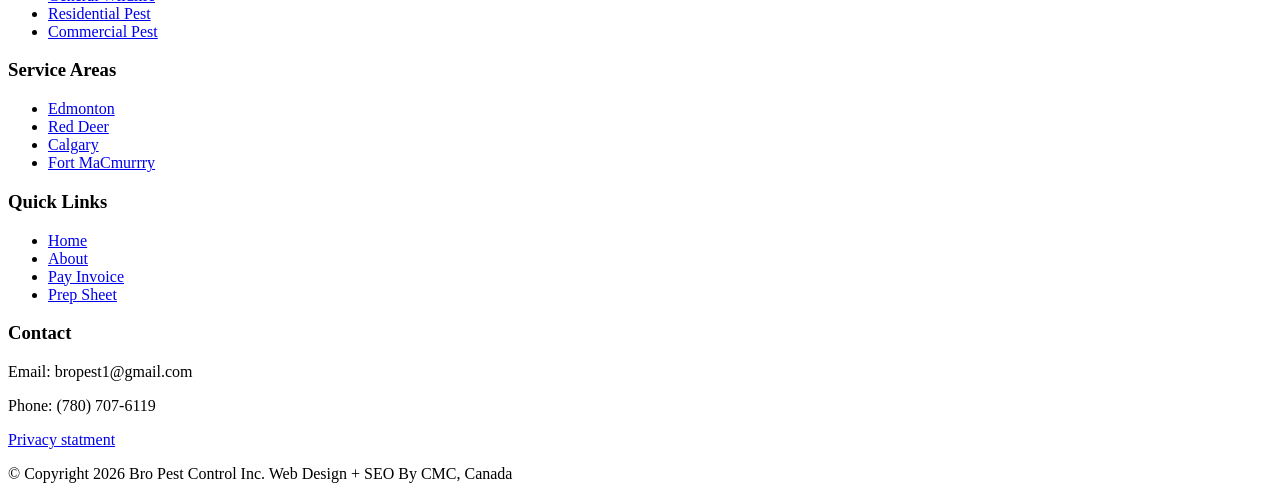
==== commit 680ace55: "Update index.html" ====
--- a/index.html
+++ b/index.html
@@ -9,7 +9,7 @@
     <meta name="auther" content="TM">
     <title>Bro Pest Control Service</title> 
     <title>Insect Pest Control Service</title>
-    <link rel="stylesheet" href="style.css">
+    <link rel="stylesheet" href="css/style.css">
     <script src="js/script.js" defer></script>  
     <style type="text/css"></style>
     </head>
@@ -108,7 +108,7 @@
   </div>
   
   <div class="showcase-media">
-    <img src="images/Bro Pest Control Service.png"" alt="Laptop displaying code">
+    <img src="images/Bro Pest Control Service.png"" alt="Pest exterminator; residential and commercial structural pest control services" width="800px" height="600px">
   </div>
 </section>
 <!==============  END  SECTION 1 ShowCase ===============>
@@ -128,7 +128,7 @@
 
 <!=============  SECTION 3  " Text+imge sideby side" pest management  ======================>
 <section  class="pest-text">  
-  <img class="pest-text-image" src="images/mouse-rodents-control.webp" " alt="Pest Control; mouse as as pest" width="400px" height="auto">
+  <img class="pest-text-image" src="images/mouse-rodents-control.webp" " alt="Pest Control; mouse as as rodent pest looking to seek inside" width="800px" height="600px">
   <div class="text-fing-container">
     <div class="text-title">
      <h3> Pest Control and Management</h3>
@@ -187,15 +187,15 @@
 
     <div class="contact-headline-container">
       <div class="headline-subcontainer">   
-                <img class="pest-gridimage" src="images/phone-icons-min.png" alt="Bro Pest Control phone number"  width="" height="">   
+                <img class="pest-gridimage" src="images/phone-icons-min.png" alt="phone icone" width="24" height="24" class="icon">  
             <P><a href="tel:+17807076119" class="link" > <strong> Tap To Dial (780) 707-7119 </strong></a></P>                
       </div>
        <div class="headline-subcontainer">   
-                <img class="pest-gridimage" src="images/mail-icon-min.png" alt="Bro Pest Control email"  width="" height="">   
+                <img class="pest-gridimage" src="images/mail-icon-min.png" alt="email icone" width="24" height="24" class="icon">    
             <P><a href="mailto: bropests@gmail.com" class="link"> <strong> bropests@gmail.com</strong></a></P>           
       </div>
      <div class="headline-subcontainer">   
-                <img class="pest-gridimage" src="images/whatsapp-ICON.png" alt="Bro Pest Control WhatsApp contact"  width="" height="">   
+                <img class="pest-gridimage" src="images/whatsapp-ICON.png" alt="Whatsapp icone" width="24" height="24" class="icon">   
             <P><a href="https://wa.me/17807076119"class="link"> <strong> Tap To WhatsApp</strong></a></P>       
       </div>      
     </div>
@@ -212,7 +212,7 @@
     <div class="pest-subheading">
         <div class="pest">
             <div class="pest-header">          
-            <img class="pestimage" src="images/mice-control-extermination.webp" " alt="mice control service"  width="#" height="#">           
+            <img class="pestimage" src="images/mice-control-extermination.webp" " alt="a mouse rodent;  mice control and extermination service"  width="800px" height="600px">           
             </div>
             <div class="pest-body">
             <h4>Rodent</h4>
@@ -238,7 +238,7 @@
         </div>
         <div class="pest">
             <div class="pest-header">          
-              <img class="pestimage" src="images/bed-bug-insect-pest.webp" " alt="ants control service"  width="#" height="#">          
+              <img class="pestimage" src="images/bed-bug-insect-pest.webp" " alt="Bed bug insect; Bed bugs are insect, human blood sucking  pest"  width="800px" height="600px">          
             </div>
             <div class="pest-body">
                <h4>Insect Pest</h4>
@@ -258,7 +258,7 @@
          </div>
         <div class="pest">
              <div class="pest-header">          
-                <img class="pestimage" src="images/cockroach-treatment-service.webp" " alt="Girl in a jacket" width="#" height="#">           
+                <img class="pestimage" src="images/wild-life-removal-squirrel-remival.webp" " alt="Squireel one of residential areas animal consider as a general wildlife="800px" height="600px">           
              </div>
              <div class="pest-body">
                  <h4>General Wildlife</h4>
@@ -464,17 +464,17 @@
 <section> 
 <div class="social-container">
     <a href="#" target="_blank" rel="noopener noreferrer" class="social-card">
-      <img src="images/facebook-min.png" alt="Facebook">
+      <img src="images/facebook-min.png" alt="Facebook" width="24" height="24" class="icon">
       <span>Facebook</span>
     </a>
 
     <a href="#" target="_blank" rel="noopener noreferrer" class="social-card">
-      <img src="images/x-twitter.png" alt="X">
+      <img src="images/x-twitter.png" alt="X" width="24" height="24" class="icon">
       <span>X (Twitter)</span>
     </a>
 
     <a href="#" target="_blank" rel="noopener noreferrer" class="social-card">
-      <img src="images/youtube-min.png" alt="YouTube">
+      <img src="images/youtube-min.png" alt="YouTube" width="24" height="24" class="icon">
       <span>YouTube</span>
     </a>
   </div>
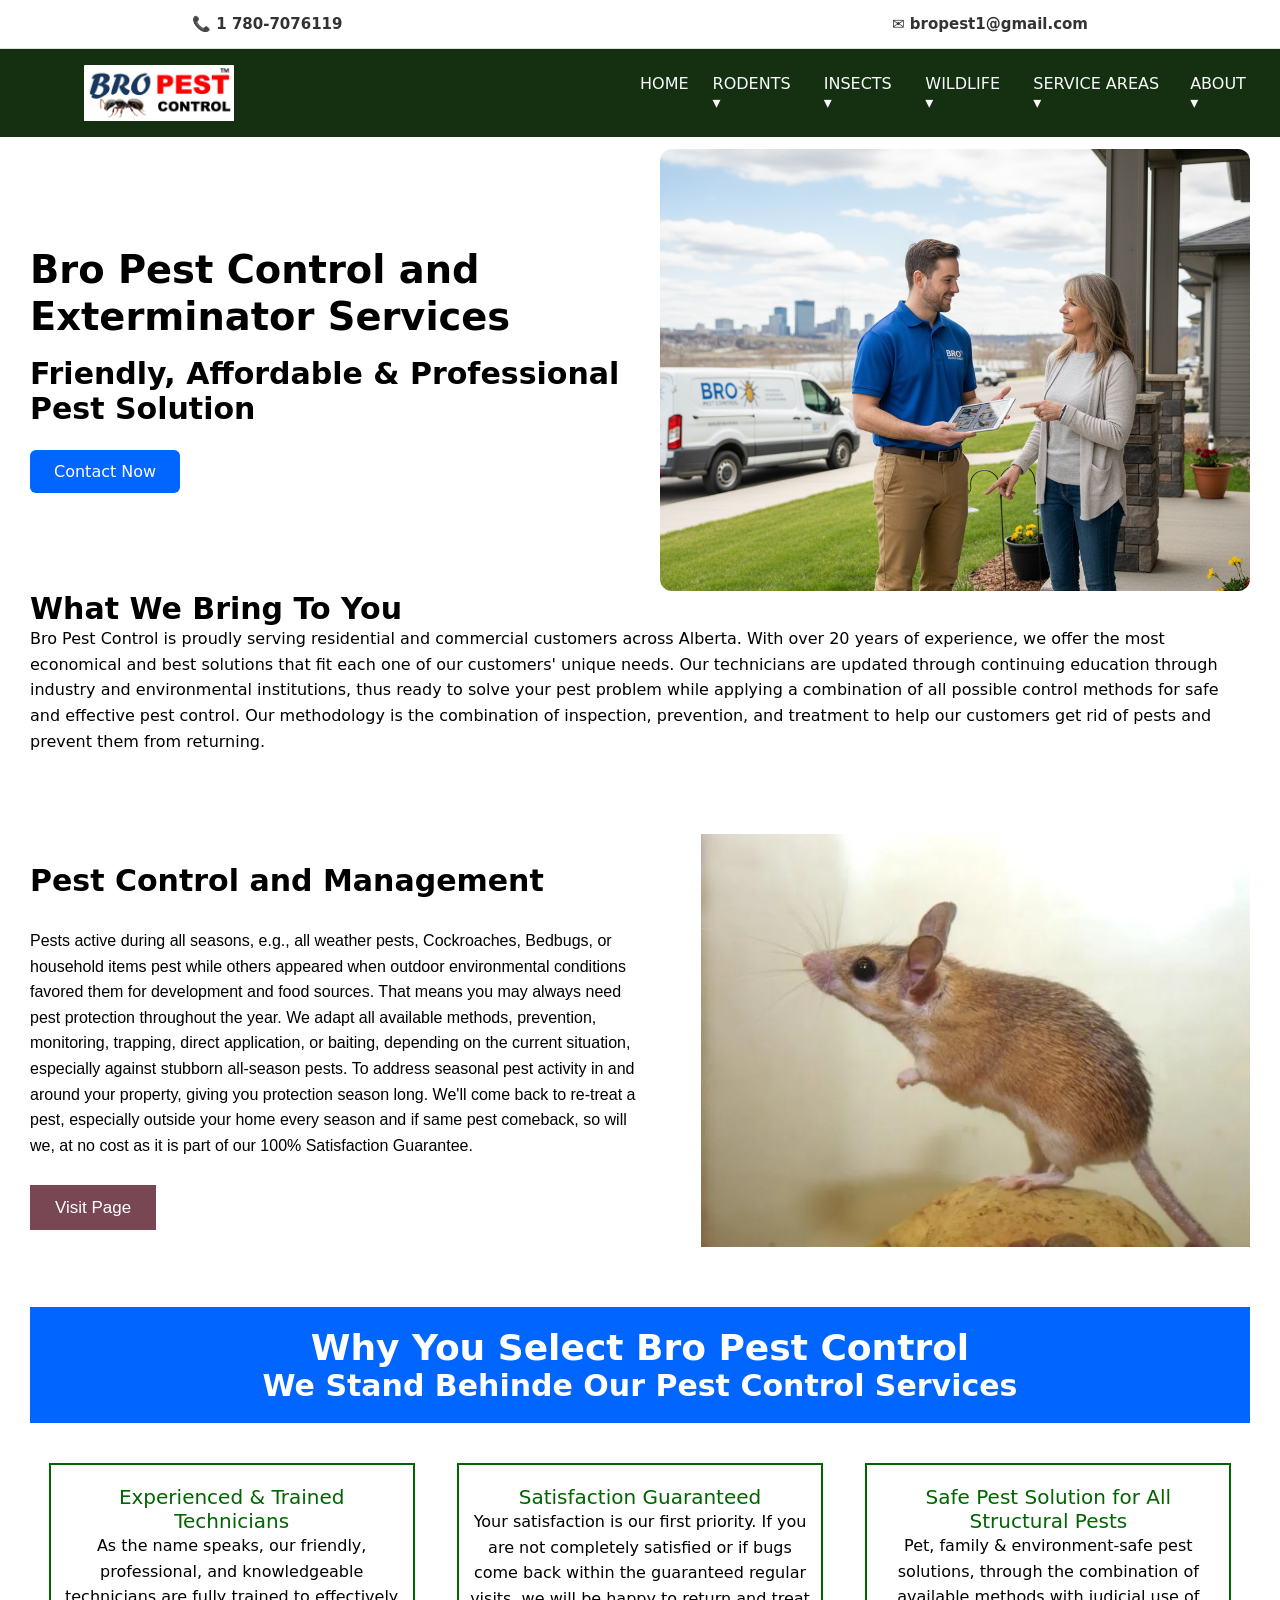
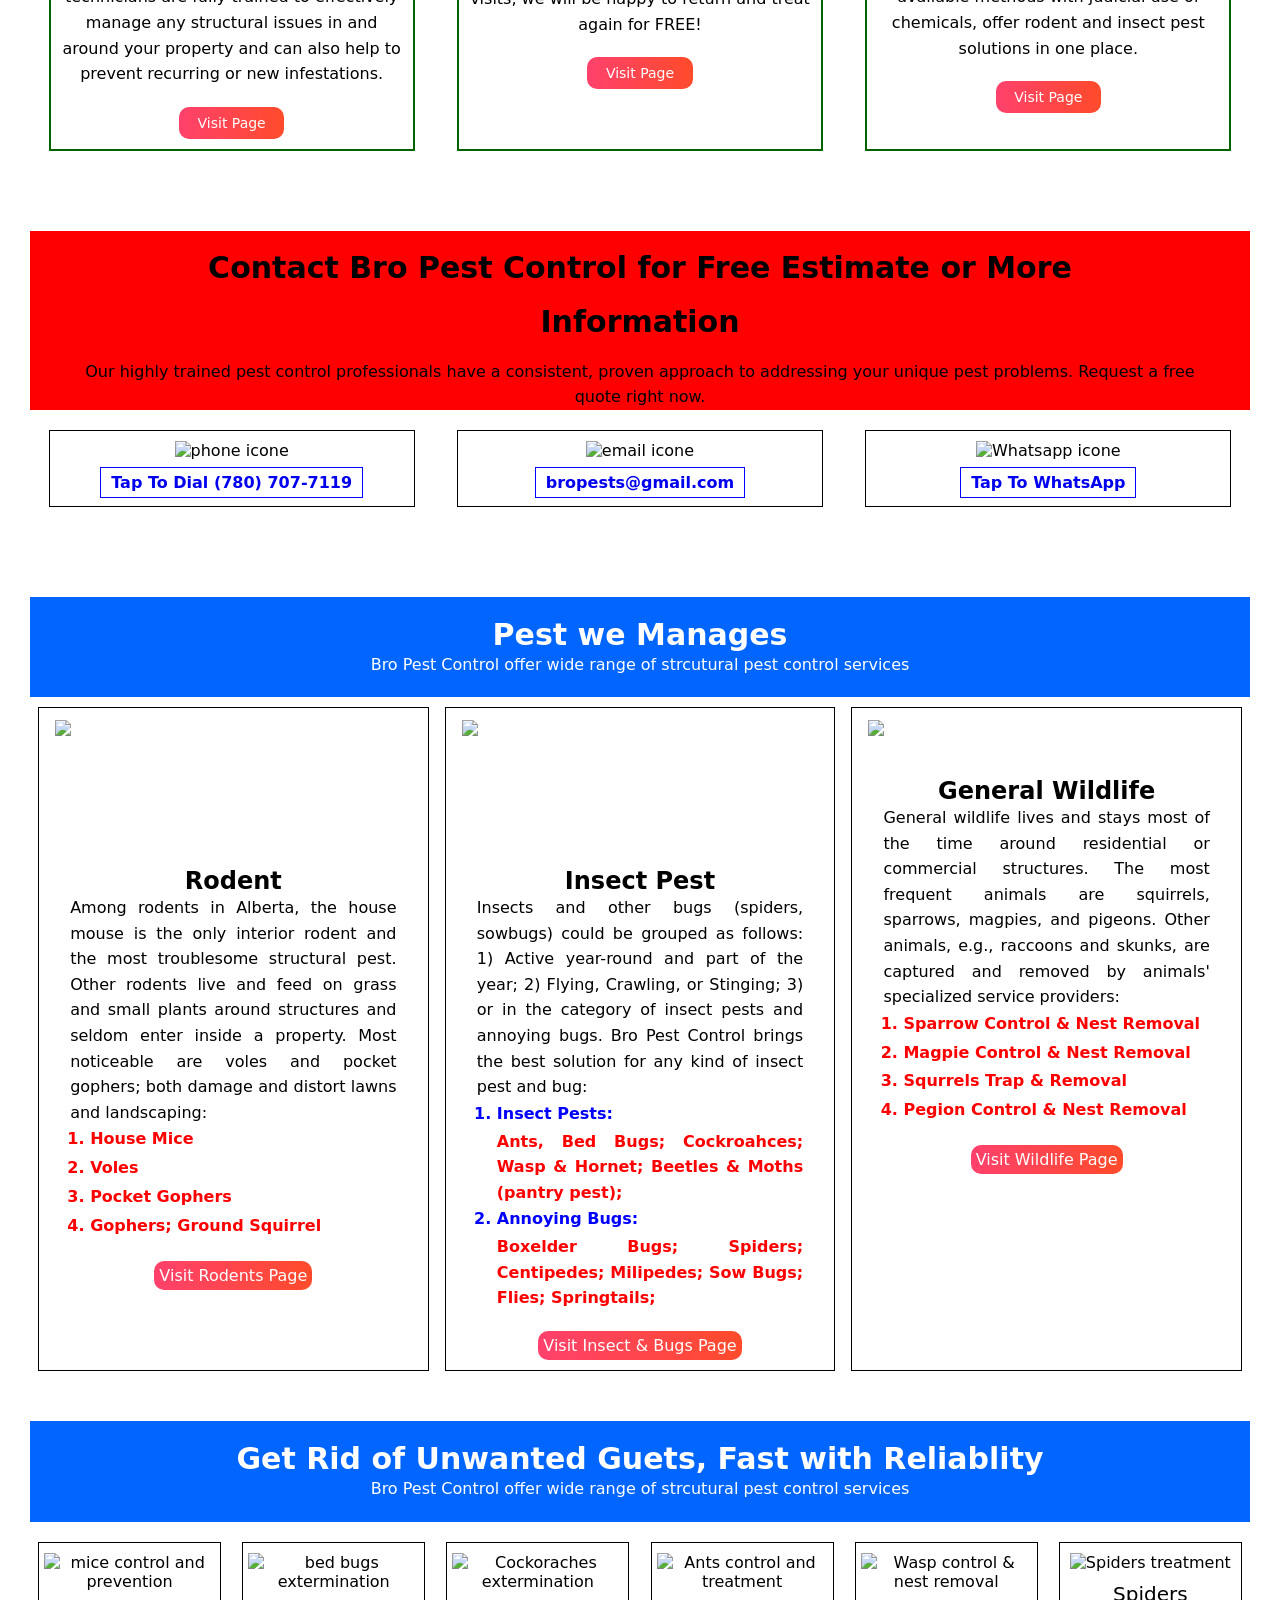
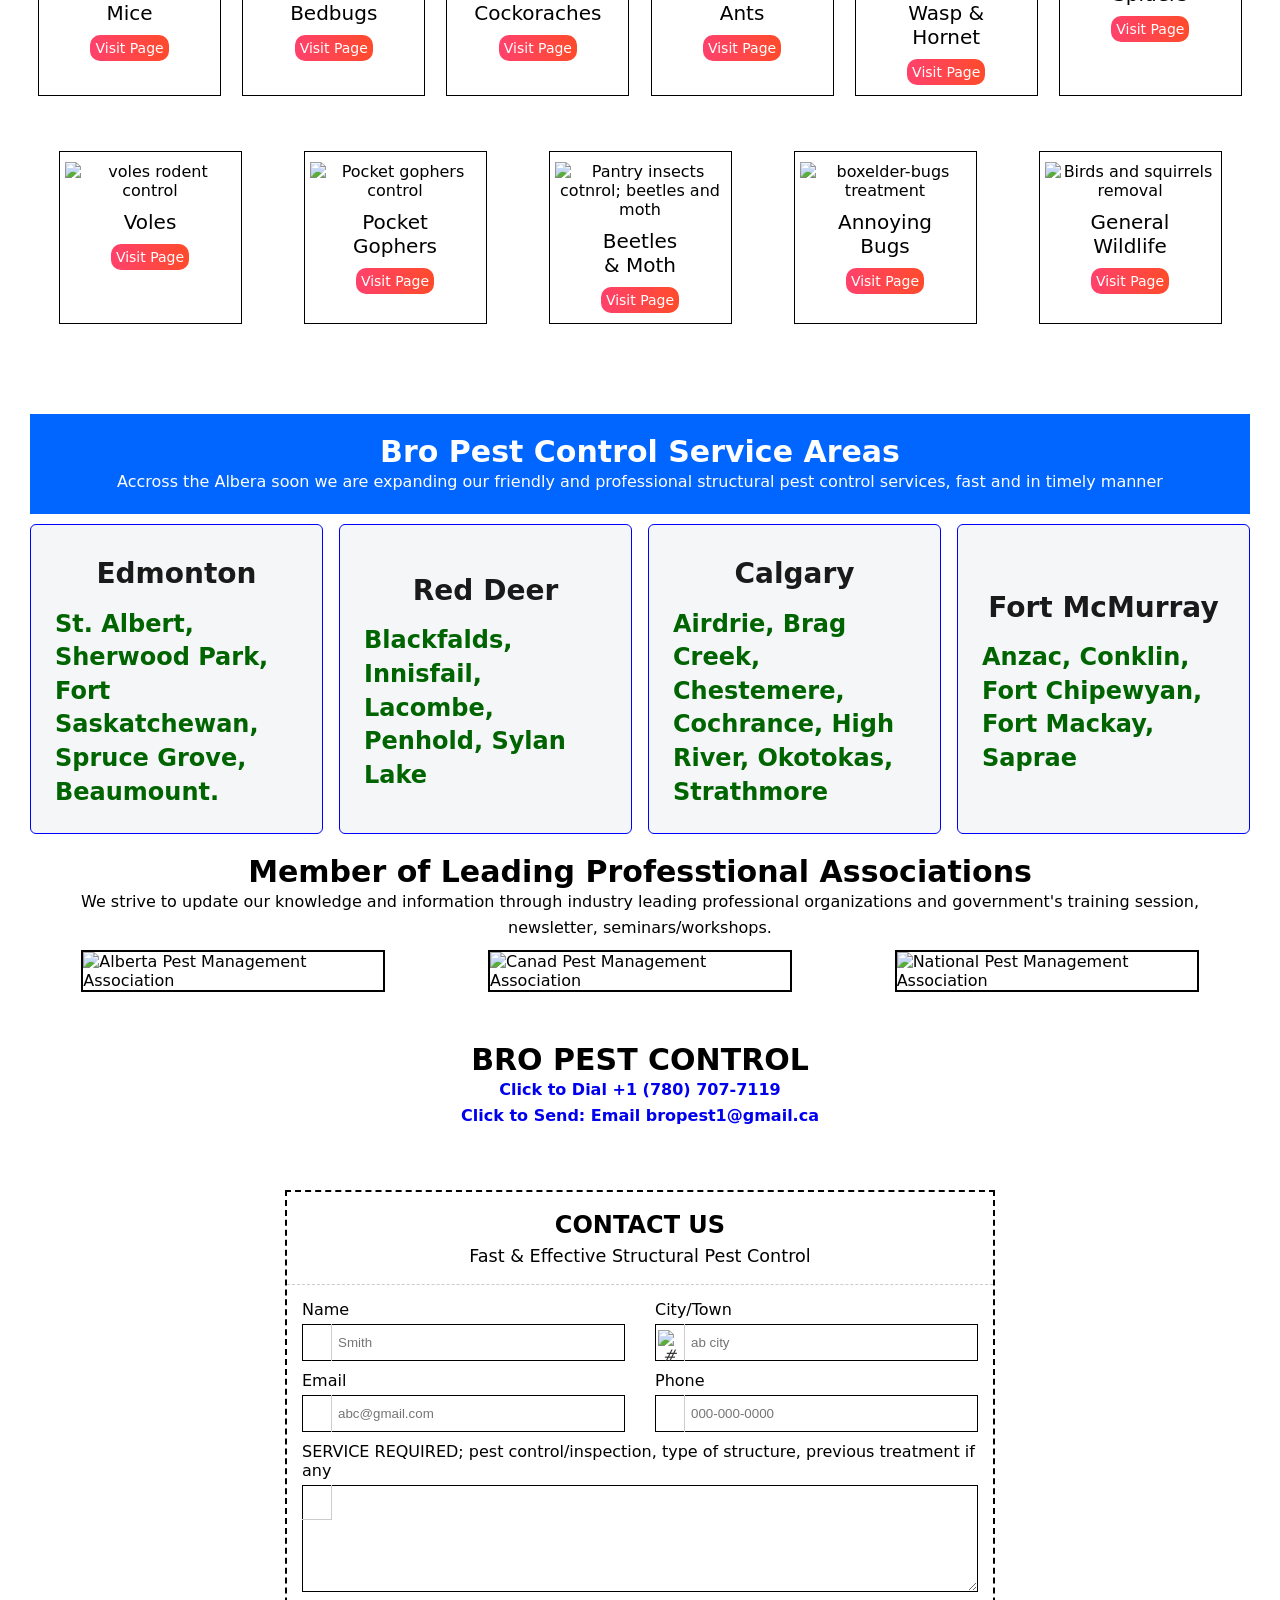
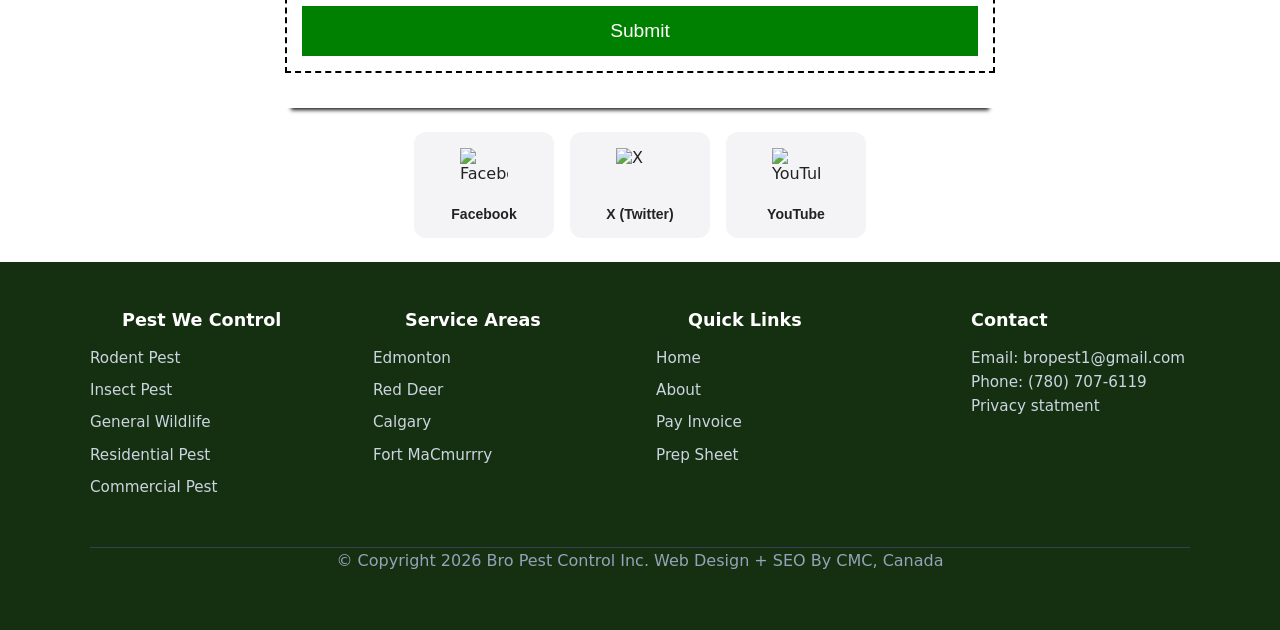
==== commit 69ef2fb4: "Update index.html" ====
--- a/index.html
+++ b/index.html
@@ -9,7 +9,7 @@
     <meta name="auther" content="TM">
     <title>Bro Pest Control Service</title> 
     <title>Insect Pest Control Service</title>
-    <link rel="stylesheet" href="css/style.css">
+    <link rel="stylesheet" href="style.css">
     <script src="js/script.js" defer></script>  
     <style type="text/css"></style>
     </head>
--- a/style.css
+++ b/style.css
@@ -0,0 +1,1410 @@
+
+* {
+  box-sizing: border-box; /* Keeps padding/borders inside the element's width */
+  margin: 0;
+  padding: 0;
+}
+
+  html
+  {width: 100%;
+  height: 100%;
+  margin: 0;
+  padding: 0;
+  overflow-x: hidden;
+    font-size: 16px;
+    scroll-behavior: smooth;
+  }
+body {
+ font-family: system-ui, -apple-system, sans-serif;  
+  min-height: 100vh; 
+  box-sizing: border-box; 
+ 
+
+}
+main {
+  width: 100%;          /* Takes up 90% of the screen on mobile */
+  max-width: 1280px;    /* Caps the width at 960px on larger screens */
+  margin: 0 auto;      /* Centers the <main> element horizontally */
+  padding-right: 30px;
+  padding-left: 30px;
+}
+
+@media (max-width: 768px) {
+  /* Target common block elements and containers */
+  div, section, article, aside, header, footer,  nav, form {
+    width: 100% !important;
+    max-width: 100% !important;
+    margin-left: 0;
+    margin-right: 0;
+  }
+
+main {
+  
+  
+  padding-right: 10px;
+  padding-left: 10px;
+}
+
+
+}
+
+h1 { font-size: 42px;
+  font-weight: 900; 
+line-height: 2;}
+  h2 { font-size: 36px;
+  font-weight:800;
+line-height: 1.8; }
+  h3 { font-size: 30px;
+    font-weight:700; }
+  h4 { font-size: 24px;
+    font-weight:600; }
+  h5 { font-size: 20px;
+    font-weight:450; }    
+  h6 { font-size: 18px;
+    font-weight:300; }
+  p { font-size: 16px; 
+  line-height: 1.6;}
+    
+  @media only screen and (max-width: 910px) {
+    h1 { font-size: 38px; }
+    h2 { font-size: 32px; }
+    h3 { font-size: 28px; }
+    h4 { font-size: 24px; }
+    h5 { font-size: 20px; }
+    }
+    
+    @media only screen and (max-width: 600px) {
+      h1 { font-size: 32px; }
+      h2 { font-size: 26px; }
+      h3 { font-size: 24px; }
+      h4 { font-size: 22px; }
+      h5 { font-size: 18px; }
+      }
+  
+      a:link {
+        text-decoration: none;
+      }
+  
+.btn a{
+	display: block;
+	width: 180px;
+	height: 35px;
+	border: 2px solid #fb2274;
+	line-height: 35px;
+	margin: 25px auto 0;
+	color: #fb2274;
+	text-align: center;
+}
+
+/*=================TOP BANNER ON HEADER  ----------------------*/
+ .top-banner {
+      display: flex;
+      justify-content: space-between;
+      align-items: center;
+      padding: 15px 15%;
+      background-color: #ffffff;
+      border-bottom: 1px solid #e0e0e0;
+      height: auto;  
+      width:100%;
+     
+    }
+    /* Contact Info Container */
+    .contact-info {
+      display: flex;
+      gap: 20px;
+      align-items: center;      
+    }
+    .contact-info a {
+      text-decoration: none;
+      color: #333333;
+      font-weight: bold;
+      font-size: 15px;    
+      transition: 0.2s ease-out all;
+    }
+    .contact-info a:hover {
+      cursor: pointer;
+      transform: scale(1.05);
+       transition: all 1s ease;
+       color:red;
+    }
+     /* Mobile Responsiveness */
+    @media (max-width: 740px) {
+      .top-banner {
+        flex-direction: column;
+        gap: 12px;
+        text-align: center;   
+      }
+      .contact-info {
+        flex-direction: column;
+        gap: 8px;
+        padding-top: 0px;
+      }     
+    }
+/* -------END TOP BANNER ON HEADER-------------------*/
+/*=========== START HEADER (menu)  ============================*/
+/*------------Navbar logo ------*/
+.logo { 
+  width: 30%;      /* Or any width you prefer */
+  max-width: 150px;/* Optional: sets a cap on size */
+margin-left: 60px; 
+}  
+@media (max-width: 768px) {  
+ .logo {   
+margin-left: 20px; 
+}  
+}
+.logo img{  
+  max-width: 100%;  /* Ensures it doesn't overflow the div */
+  height: auto;     /* Maintains aspect ratio */
+  display: block;
+  border-radius: 1%;   /* Removes unwanted whitespace at the bottom */
+}
+/*------------End Navbar logo ------*/
+
+    /* Navbar Container */
+    .navbar {
+      display: flex;
+      justify-content: space-between;
+      align-items: center;
+      background-color:#153010;
+      color: #fff;
+      padding: 1rem 1.5rem;
+      position: relative;
+    }
+/*
+    .logo {
+      font-size: 1.25rem;
+      font-weight: bold;
+      text-decoration: none;
+      color: #fff;
+    }*/
+
+    /* Hide the checkbox input */
+    .menu-toggle {
+      display: none;
+    }
+
+    /* Hamburger Icon (Hidden on Desktop) */
+    .hamburger {
+      display: none;
+      flex-direction: column;
+      justify-content: space-between;
+      width: 28px;
+      height: 20px;
+      cursor: pointer;
+    }
+
+    .hamburger span {
+      display: block;
+      height: 3px;
+      width: 100%;
+      background-color: #fff;
+      border-radius: 3px;
+      transition: transform 0.3s ease, opacity 0.3s ease;
+    }
+
+    /* Navigation Links (Desktop Horizontal Layout) */
+    .nav-links {
+      list-style: none;
+      display: flex;
+      gap: 1.5rem;
+    
+      width: 50%;
+    }
+
+    .nav-links a {
+      color: #f8fafc;
+      text-decoration: none;
+      font-size: 1rem;
+      transition: color 0.2s;
+    }
+
+    .nav-links a:hover {
+      color: #38bdf8;
+    }
+
+    /* Sub-dropdown inside the menu */
+    .dropdown {
+      position: relative;
+    }
+
+    .dropdown-menu {
+      display: none;
+      position: absolute;
+      top: 100%;
+      left: 0;
+      background-color: #334155;
+      list-style: none;
+      min-width: 160px;
+      border-radius: 4px;
+      padding: 0.5rem 0;
+      box-shadow: 0 4px 6px rgba(0, 0, 0, 0.2);
+    }
+
+    .dropdown-menu li a {
+      display: block;
+      padding: 0.5rem 1rem;
+      font-size: 14px;
+     letter-spacing: .05rem;
+    }
+
+    .dropdown-menu li a:hover {
+      background-color: #475569;
+    }
+
+    .dropdown:hover .dropdown-menu {
+      display: block;
+    }
+
+    /* Mobile Styles (Breakpoint at 768px) */
+    @media (max-width: 768px) {
+      .hamburger {
+        display: flex;
+      }
+
+      .nav-links {
+        display: none;
+        flex-direction: column;
+        position: absolute;
+        top: 100%;
+        left: 0;
+        width: 100%;
+        background-color: #1e293b;
+        padding: 1rem 1.5rem;
+        gap: 1rem;
+        border-top: 1px solid #334155;
+      }
+
+      /* Show menu when checkbox is checked */
+      .menu-toggle:checked ~ .nav-links {
+        display: flex;
+      }
+
+      /* Mobile sub-dropdown adjustments */
+      .dropdown-menu {
+        position: static;
+        box-shadow: none;
+        background-color: #0f172a;
+        margin-top: 0.5rem;
+      }
+
+      /* Animate Hamburger to "X" */
+      .menu-toggle:checked ~ .hamburger span:nth-child(1) {
+        transform: translateY(8.5px) rotate(45deg);
+      }
+
+      .menu-toggle:checked ~ .hamburger span:nth-child(2) {
+        opacity: 0;
+      }
+
+      .menu-toggle:checked ~ .hamburger span:nth-child(3) {
+        transform: translateY(-8.5px) rotate(-45deg);
+      }
+    }
+ /*==================   END HEADER (menu)  ================*/
+ /*=====================SECTION 1 SHOWCASE ===============*/
+.showcase {
+  display: grid;
+  grid-template-columns: 1fr 1fr;
+  align-items: center;
+  gap: 2.5rem;
+  /*max-width: 1100px;*/
+  width: 100%;
+  margin: 0 auto;
+  padding-top: .75rem;
+  font-family: system-ui, sans-serif;
+}
+
+.showcase-content h2 {
+  font-size: clamp(1.75rem, 3vw, 2.5rem);
+  margin: 0 0 1rem 0;
+  line-height: 1.2;
+}
+
+.showcase-content p {
+  font-size: 1.1rem;
+  line-height: 1.6;
+  color: #4a5568;
+  margin: 0;
+}
+
+.showcase-media {
+  width: 100%;
+  aspect-ratio: 16 / 12; /* Locks container proportions */
+  border-radius: 12px;
+  overflow: hidden;
+  background-color: #e2e8f0; /* Placeholder color while loading */
+}
+
+.showcase-media img {
+  max-width: 100%;
+  height: auto;
+  object-fit: cover; /* Crops cleanly to fill the box without distortion */
+  display: block;
+}
+
+.btn {
+  display: inline-block;
+  padding: 0.75rem 1.5rem;
+  margin-top: 1.5rem;
+  background-color: #0066ff;
+  color: #fff;
+  text-decoration: none;
+  border-radius: 6px;  
+}
+
+/* Stack vertically on smaller screens */
+@media (max-width: 768px) {
+  .showcase {
+    grid-template-columns: 1fr;
+    gap: 1.5rem;
+    margin-top: 0;
+  }
+}
+ /*==============  END SECTION 1 ShowCase =============*/
+
+/*=================SECTIOLN 2  Text para with heading only  =========*/
+.text-para-heading {
+  padding: 0;
+  margin: 0 auto; 
+  text-decoration: none;
+  padding-bottom: 20px; 
+}
+.text-para-heading h3 { 
+  text-decoration: none;
+  /*font-size: 50px;*/ 
+  margin-bottom: 0px; 
+}
+.text-para-heading h4 { 
+  text-decoration: none;
+  /*font-size: 26px;*/
+   margin-bottom: 0px; 
+}
+.text-para-heading li{ 
+  margin-left: 20px;
+  line-height: 2.5;    
+  font-weight: 400;
+  font-size:18px;
+    }
+
+@media (max-width:1000px){
+.text-para-heading {
+  padding: 0 5%; 
+}
+}
+@media (max-width:760px){  
+.text-para-heading {  
+  padding:0 30px 0 30px;
+}
+.text-para-heading h3 {  
+  font-size: 26px; 
+}
+.text-para-heading h4 { 
+    font-size: 24px;   
+}
+.text-para-heading li{ 
+     font-size:18px;
+     margin-left: -20px;
+     padding: 0;
+     text-align: left;
+}
+}
+/*================= END SECTIOLN 2  Text para with heading only  ==========*/
+/*=============  SECTION 3 " Text+imge side by side" pest management  ========================*/
+.pest-text {
+  display: flex;
+  align-items: center;
+  justify-content: space-around;
+  padding: 60px 0;
+}
+.pest-text> div:first-child {
+  height: 360px;
+}
+.pest-text-image{
+  order: 2;
+  width: 45%;
+  max-width: 500px;
+  background-size: cover;
+  background-position: center;
+  max-width: 100%;
+  height: auto;
+}
+.pest-text-image{
+  order: 1;
+  width: 45%;
+}
+.text-title{
+  margin-bottom: 30px;
+  width: 600px;
+   width: 100%;
+  max-width: 600px;
+} 
+.text-title h3{ 
+  text-align: left;    
+} 
+.text-body{
+   font: 400 15px/1.5 Montserrat, sans-serif;
+  margin-bottom: 40px; 
+  text-align: left;
+  padding-right: 60px;
+}
+.text-body p{   
+   display: flex;
+  justify-content: center; /* Centers horizontally */
+  align-items: center; 
+}
+.button-fing{
+  font: 500 17px Montserrat, sans-serif;
+  background: #794654;
+  padding: 13px 25px;
+  color: white;
+  cursor: pointer;
+  transition: 0.2s ease-out all;
+}
+.button-fing:hover{
+  background: #a1475f;
+}
+@media screen and (max-width: 767px){
+  .pest-text {
+    display: block;
+    padding: 60px 0;
+  }
+  .pest-text-image{
+    width: 80%;
+    display: block;
+    margin: auto;
+    background-size: cover;
+    background-position: center;
+  }
+  .pest-text-image{
+    width: 80%;
+    margin: auto;
+    text-align: center;
+    padding-top: 40px;
+  }     
+.text-title {   
+   text-align: left;
+width: 100%;
+max-width: 500px;
+padding-left: 20px;
+padding-right: 20px;
+} 
+.text-title h3{   
+   text-align: center;
+}   
+.text-body{
+  padding-left: 20px;
+  padding-right: 20px;
+}
+.button-fing{  
+  margin-left: 50px; 
+}
+}
+/*=============  END  SECTION 3 " Text+imge side by side" pest management  ============*/
+ 
+/*=========== SECTION  4  "three text boxs under headline"===========*/
+
+
+.text-grid-heading{
+  text-align: center;  
+  margin-bottom:10px; 
+  background-color: #0066ff;
+  }
+.text-grid-heading h3{
+  text-align: center;
+  font-size: 36px;
+ padding: 20px 30px 0px 30px;
+ color: white;
+}
+
+.text-grid-heading h4{
+  text-align: center;
+  font-size: 30px;
+ padding: 0px 30px 20px 30px;
+ color: white;
+}
+
+.text-grid-heading p{
+  text-align: center;
+  font-size: 16px;
+ padding-left: 30px;
+  padding-right: 30px;
+}
+.text-grid-container {
+  display: flex;
+  flex-direction: row;
+  justify-content: space-around;
+  flex-flow: wrap; 
+  gap: 5px;  
+  padding-top: 30px; 
+   margin-bottom: 30px; 
+}
+
+
+.text-subcontainer {
+  width: 30%;
+  background: #fff;
+  border: 2px solid #ccc;
+  margin-bottom: 50px;
+  transition: 0.3s; 
+  padding: 0px 5px;
+  text-align: center;  
+  border: 2px solid darkgreen;
+}
+.pestimage {
+  object-fit: cover;
+  width:250px;
+  height: 150px;
+}
+.text-subcontainer h5{ 
+  margin-top:20px;
+  margin-bottom: 0px;
+  color:darkgreen;  
+}
+.text-subcontainer P{ 
+  padding: 0 5px 0 5px;  
+}
+.text-subcontainer .btn {
+  display: inline-block;
+  color: #fff;
+  text-align: center;
+  background: linear-gradient(to right, #ff416c, #ff4b2b);
+  margin-top: 20px;
+   margin-bottom: 10px;
+  text-decoration: none;
+  padding: 8px 8px;
+  border-radius: 10px;
+  font-size: 14px;
+  width: 30%;
+}
+.text-subcontainer:hover {
+  transform: scale(1.05);
+  box-shadow: 0 0 40px -10px rgba(0, 0, 0, 0.25);
+}
+@media screen and (max-width: 1000px) {
+  .text-subcontainer {
+    width: 40%;
+  }
+}
+@media screen and (max-width: 860px) {
+  .text-subcontainer {
+    width: 45%;
+  }
+}
+@media screen and (max-width: 620px) {
+ .text-grid-heading {
+    padding-left: 18px;
+    text-align: center;
+    }    
+  .text-grid-heading h3 {    
+    text-align: center;
+    padding-left: 20px;
+    padding-right: 20px;
+  }  
+  .text-subcontainer {
+    width: 80%;
+  }
+}
+/*======== END SECTION 4  "three text boxs under headline"============*/
+/*===============  SECTION 5  "phone+email+wapp three boxs with headline"==================*/
+.contact-headline {  
+  display: grid;
+  place-items: center; 
+ }
+.contact-headline ul{
+  display: flex; 
+  flex-wrap: wrap;
+  justify-content:center;
+  align-items: center;
+  justify-content: center;  
+  margin: 0px;
+  padding-right:50px;
+  padding-left:50px; 
+ background-color: red;
+ text-align: center;
+ line-height: 1.8;
+}
+@media (max-width: 800px) { 
+.contact-headline ul{  
+  padding-right:5px;
+  padding-left:5px;  
+}
+}
+.contact-headline h3, h5{
+  display: flex;
+  justify-content: center;
+  align-items: center;
+  margin: 10px 40px 10px 40px;
+}
+
+.contact-headline-container {
+  display: flex;
+  flex-direction: ;
+  justify-content: space-around;
+  align-items: center;
+  flex-flow: wrap; 
+  gap: 5px;
+  margin: 20px 0 40px 0; 
+}
+.headline-subcontainer {
+  width: 30%;
+  height: auto;
+  background: #fff;
+  border: 1px solid #ccc;
+  margin-bottom: 50px;
+  transition: 0.3s; 
+  padding: 0px 5px;
+  text-align: center;
+  border: 1px solid black;
+}
+.pest-gridimage {
+  object-fit: cover;
+  width:60px;
+  height: 60px;
+  margin-top: 10px;
+  max-width: 100%;
+  height: auto;
+}
+.headline-subcontainer h5{ 
+  margin-top:10px;  
+}
+.headline-subcontainer p{ 
+  margin: 10px;  
+}
+.headline-subcontainer a{ 
+padding:5px 10px 5px 10px;
+  border: blue solid 1px; 
+}
+.headline-subcontainer .btn {
+  display: inline-block;
+  color: #fff;
+  text-align: center;
+  background: linear-gradient(to right, #ff416c, #ff4b2b);
+ margin-top: 0px;
+   margin-bottom: 10px;*/
+  text-decoration: none;
+  padding: 5px 5px;
+  border-radius: 10px;
+  font-size: 14px;
+}
+.headline-subcontainer:hover {
+  transform: scale(1.05);
+  box-shadow: 0 0 40px -10px rgba(0, 0, 0, 0.25);
+}
+@media screen and (max-width: 1000px) {
+  .headline-subcontainer {
+    width: 40%;
+  }
+}
+@media screen and (max-width: 860px) {
+  .headline-subcontainer {
+    width: 42%;
+  }
+}
+
+@media screen and (max-width: 620px) { 
+  .headline-subcontainer {
+    width: 100%;
+  }
+}
+/*=============== END  SECTION 5  "phone+email+wapp three boxs with headline"=======*/
+
+  /*====================  SECTION 6  "three pests grid boxs imge+text+bullets"   ==================   */
+.spsection{
+  place-items: center;
+  justify-items: center;
+  width: auto;
+  }   
+.pestheading {
+  text-align: center;  
+  margin-bottom:10px;
+  background-color:#0066ff ;
+  width: 100%;
+  } 
+.pestheading  h3{
+  text-align: center;
+  /*font-size: 30px;*/
+ padding: 20px 30px 0px 30px;
+ color: white;
+  padding-right: 30px;
+  margin: 0;
+}
+.pestheading p{
+  text-align: center;
+  /*font-size: 16px;*/
+ padding: 0px 30px 20px 30px;
+ color: white;
+}
+.pestimage{
+width:100%;
+object-fit: contain; 
+max-width: 200px;
+padding-top: 10px;
+padding-bottom: 12px;
+
+}
+.pestheader{
+max-width: 100%;
+height:auo;    
+}
+.pest-subheading {
+  display: flex;
+  flex-direction: row;
+  justify-content: space-around;
+  flex-flow: wrap;  
+}
+.pest {
+  width: 32%;
+  background: #fff;
+  border: 1px solid #ccc;
+  margin-bottom: 50px; 
+  padding-left: 6px;
+  padding-right: 6px;
+  /*transition: 0.3s;*/  
+    border: 1px solid black; 
+}
+.pest p{
+text-align: justify;
+}
+.pest ol li{
+text-align: left;
+line-height: 1.8;
+font-weight: 600;
+margin-left: 20px;
+}
+.pest-header {
+  text-align: center;
+  padding:2px 10px;
+  /*background: linear-gradient(to right, #ff416c, #ff4b2b);*/
+  color: #fff;  
+}
+.pest-header img{
+   max-width: 100%;  /* Ensures it doesn't overflow the div */
+  height: auto;     /* Maintains aspect ratio */
+  display: block;   /* Removes unwanted whitespace at the bottom */  
+}
+.pestimage {  
+  max-height: 150px;
+}
+.pest-body {
+  padding: 0px 5px;
+  text-align: center; 
+  margin: 0 20px 0 20px;
+}
+.pest-body h4{ 
+  margin-top:5px;
+  margin-bottom: 0px;
+  /*font-size: 26px;*/
+}
+.pest-body .btn {
+  display: inline-block;
+  color: #fff;
+  text-align: center;
+  background: linear-gradient(to right, #ff416c, #ff4b2b);
+  margin-top: 20px;
+   margin-bottom: 10px;
+  text-decoration: none;
+  padding: 5px 5px;
+  border-radius: 10px;
+  /*font-size: 14px;*/
+}
+/*
+.pest:hover {
+  transform: scale(1.05);
+  box-shadow: 0 0 40px -10px rgba(0, 0, 0, 0.25);
+}*/
+@media screen and (max-width: 1000px) {
+  .pest {
+    width: 48%;
+  }
+   .pest p{
+    padding-right: 20px;
+  }
+}
+@media screen and (max-width: 860px) {
+  .pest {
+    width: 45%;
+  }
+}
+@media screen and (max-width: 620px) {
+  .container {
+    width: 100%;
+  }
+  .pestheading {
+    padding-left: 18px;
+    text-align: center;
+    }    
+  .pestheading h3 {    
+    text-align: center;
+    padding-left: 20px;
+    padding-right: 20px;
+  }  
+  .pest {
+    width: 80%;
+  }
+  .pest P{
+    text-align: left;
+    
+  }
+}
+ /*=================== END SECTION 6  "three pests grid boxs imge+text+bullets"  ============   */
+/*============ SECTION 7 "twelve boxs+pest icone heading top============*/
+.pest-grid-heading{
+  text-align: center;  
+  margin-bottom:10px; 
+  background-color:#0066ff;
+  }
+.pest-grid-heading h3{
+  text-align: center;
+  font-size: 30px;
+ padding-left: 30px;
+  padding-right: 30px;
+  padding: 20px 30px 0 30px;
+  color: white;
+}
+.pest-grid-heading p{
+  text-align: center;
+  font-size: 16px;
+padding: 0px 30px 20px 30px;
+color: white;
+}
+.pest-grid-container {
+  display: flex;
+  flex-direction: row;
+  justify-content: space-around;
+  flex-flow: wrap; 
+  gap: 5px;
+  margin: 20px 0px 40px 0px; 
+}
+.pest-subcontainer {
+  width: 15%;
+  height: auto;
+  background: #fff;
+  border: 1px solid #ccc;
+  margin-bottom: 50px;
+  transition: 0.3s; 
+  padding: 0px 5px;
+  text-align: center;
+  border: 1px solid black;
+}
+
+.pest-subcontainer img {
+  max-width: 100%;
+  height: auto;
+}
+.pest-gridimage {
+  object-fit: cover;
+  width:60px;
+  height: 60px;
+  margin-top: 10px;
+}
+.pest-subcontainer h4{ 
+  margin:0;  
+}
+.pest-subcontainer .btn {
+  display: inline-block;
+  color: #fff;
+  text-align: center;
+  background: linear-gradient(to right, #ff416c, #ff4b2b);
+ margin-top: 0px;
+   margin-bottom: 10px;*/
+  text-decoration: none;
+  padding: 5px 5px;
+  border-radius: 10px;
+  font-size: 14px;
+}
+.pest-subcontainer:hover {
+  transform: scale(1.05);
+  box-shadow: 0 0 40px -10px rgba(0, 0, 0, 0.25);
+}
+
+@media screen and (max-width: 1000px) {
+  .pest-subcontainer {
+    width: 40%;
+  }
+}
+@media screen and (max-width: 768px) {
+  
+  .pest-subcontainer {
+    width: 42%;
+  }
+}
+@media screen and (max-width: 620px) {
+ .pest-grid-heading {
+    padding-left: 18px;
+    text-align: center;
+    }    
+  .pest-grid-heading h3 {    
+    text-align: center;
+    padding-left: 20px;
+    padding-right: 20px;
+  }  
+  .pest-subcontainer {
+    width: 100%;
+  }
+}
+/*========== END SECTION 7 "twelve boxs+pest icone heading top=================*/
+
+/*================SECTION 8"Boxes for links/pests etc"=====================*/
+
+.service-areas-heading{
+  text-align: center;  
+  margin-bottom:10px; 
+  background-color:#0066ff;
+  }
+.service-areas-heading h3{
+  text-align: center;
+  font-size: 30px;
+ padding-left: 30px;
+  padding-right: 30px;
+  padding-top: 20px;
+  color: white;
+ 
+}
+
+
+.service-areas-heading p{
+  font-size: 24px;
+  text-align: center;
+  font-size: 16px;
+   padding-bottom: 20px;
+   color: white;
+ 
+}
+
+@media screen and (max-width: 620px) {
+ .service-areas-heading {
+    padding-left: 18px;
+    text-align: center;
+    }    
+  .service-areas-heading h3 {    
+    text-align: center;
+    padding-left: 20px;
+    padding-right: 20px;
+  }  
+  .pest-subcontainer {
+    width: 100%;
+  }
+}
+
+.service-areas-container {
+  display: flex;
+  flex-wrap: wrap;        /* Allows boxes to wrap onto new lines on small screens */
+  gap: 16px;              /* Adds clean spacing between boxes */
+  /*max-width: 1000px;*/
+  width: 100%;
+  margin: 0 auto;
+  
+}
+
+.location-box {
+  /* Grow: 1, Shrink: 1, Minimum width before wrapping: 250px */
+  flex: 1 1 250px;        
+  
+  /* Make the link behave like a styled card */
+  display: flex;
+  flex-direction: column;
+  justify-content: center;
+  text-decoration: none;
+  color: #1a1a1a;
+  background-color: #f4f6f8;
+  border: 1px solid #dcdcdc;
+  border-radius: 8px;
+  padding: 24px;
+  transition: transform 0.2s ease, background-color 0.2s ease;
+  align-items: center;
+  border: 1px solid blue;      /* width, style, color */
+  border-radius: 6px;
+  margin-bottom: 20px;
+}
+
+/* Hover and keyboard focus states */
+.location-box:hover,
+.location-box:focus-visible {
+  background-color: #e2e8f0;
+  transform: translateY(-3px);
+  background: #a1475f;
+}
+
+.location-box h2 {
+  margin: 0 0 8px 0;
+  font-size: 1.75rem;
+}
+
+.location-box h4 {
+  margin: 0;
+  color: darkgreen;
+  line-height: 1.4;
+}
+/*================END SECTION 8"Boxes for links/pests etc"=====================*/
+
+
+/* ==============SECTION 9  "Three images boxs for associations" ============*/
+.heading-asso {
+  text-align: center;  
+  margin-bottom:10px;
+  }
+   
+.cards .card img{
+  width: 100%;
+  height: auto;
+  } 
+.heading-asso h3{
+  text-align: center;
+  /*font-size: 30px;*/
+ padding-left: 10px;
+  padding-right: 10px;
+  margin: 0;
+}
+.heading-asso p{
+  text-align: center;
+  /*font-size: 16px;*/
+ padding-left: 10px;
+  padding-right: 10px;
+}
+@media screen and (max-width: 768px) { 
+  .heading-asso {
+    padding-left: 18px;
+    text-align: center;
+    }    
+  .heading-asso h3 {    
+    text-align: center;
+    padding-left: 20px;
+    padding-right: 20px;
+  } 
+
+.heading-asso h3{
+  text-align: left;
+ padding-left: 0px;
+  padding-right: 0px;
+
+}
+.heading-asso p{
+ text-align: left;
+ padding-left: 0px;
+  padding-right: 00px;
+}
+
+}
+.cards {  
+  display: flex; 
+  flex-wrap: wrap;
+  margin: 0;
+  justify-content: space-around;
+  padding-bottom: 50px;
+  
+}
+.card{  
+height: auto;
+margin: auto; 
+border: 2px solid black;
+}
+
+.cards .card imge{
+ max-width: 100%;
+  max-height: auto;
+  aspect-ratio: 16/9;  
+}
+
+.card-imge{
+ max-width: 300px;
+  max-height: 100px;  
+}
+@media (max-width:876px){ 
+.cards {   
+  flex-direction: column;
+  gap: 20px;
+}
+}
+/* ============ =SECTION 9  "Three images boxs for associations" ============*/
+
+/*=================SECTION 10  CONTACT FORM ==================   */
+/*---------contact heading start--------------*/  
+.heading-contact {
+  text-align: center;  
+  margin-bottom:0px; 
+  } 
+.heading-contact h3{
+  text-align: center; 
+ padding-left: 30px;
+  padding-right: 30px;
+  margin: 0;
+}
+.heading-contact p{
+  text-align: center; 
+ padding-left: 30px;
+  padding-right: 30px;
+}
+@media screen and (max-width: 620px) { 
+  .heading-contact {
+    padding-left: 18px;
+    text-align: center;
+    }    
+  .heading-contact h3 {    
+    text-align: center;
+    padding-left: 20px;
+    padding-right: 20px;
+  } 
+}
+.clearfix:after {
+	content: "";
+	display: block;
+	clear: both;
+	visibility: hidden;
+	height: 0;
+}
+.form_wrapper {
+	background:#fff;
+	width:740px;
+	max-width:100%;
+	box-sizing:border-box;
+	padding: 0px 15px 35px 15px;  
+	margin:5% auto 0;
+	position:relative;
+	z-index:1;
+	-webkit-box-shadow:0 23px 4px -21px rgba(0, 0, 0, 0.9);
+	-moz-box-shadow:0 23px 4px -21px rgba(0, 0, 0, 0.9);
+	box-shadow:0 23px 4px -21px rgba(0, 0, 0, 0.9);
+}
+.form_container {
+	padding:15px;
+	border:2px dashed black;
+}
+.form_wrapper h2 {
+	font-size:1.5em;
+	line-height:1.5em;
+	margin:0;
+}
+.form_wrapper .title_container {
+	text-align:center;
+	margin:-15px -15px 15px;
+	padding:15px 0;
+	border-bottom:1px dashed #ccc;
+}
+.form_wrapper h3 {
+	font-size:1.1em;
+	font-weight:normal;
+	line-height:1.5em;
+	margin:0;
+}
+.form_wrapper .row {
+	margin:10px -15px;
+}
+.form_wrapper .row > div {
+	padding:0 15px;
+	box-sizing:border-box;
+}
+.form_wrapper .col_half {
+	width:50%;
+	float:left;
+}
+.form_wrapper label {
+	display:block;
+	margin:0 0 5px;
+}
+.form_wrapper .input_field, .form_wrapper .textarea_field {
+	position:relative;
+}
+.form_wrapper .input_field > span, .form_wrapper .textarea_field > span {
+	position:absolute;
+	left:0;
+	top:0;
+	color:#333;
+	height:100%;
+	border-right:1px solid #ccc;
+	text-align:center;
+	width:30px;
+}
+.form_wrapper .textarea_field > span {
+	border-bottom:1px solid #ccc;
+	max-height:35px;
+}
+.form_wrapper .input_field > span > i, .form_wrapper .textarea_field > span > i {
+	padding-top:12px;
+}
+.form_wrapper input[type="text"], .form_wrapper input[type="email"], .form_wrapper input[type="tel"], textarea {
+	width:100%;
+	padding:10px 10px 10px 35px;
+	border:1px solid black;
+	box-sizing:border-box;
+	outline:none;
+	-webkit-transition: all 0.30s ease-in-out;
+	-moz-transition: all 0.30s ease-in-out;
+	-ms-transition: all 0.30s ease-in-out;
+	transition: all 0.30s ease-in-out;
+}
+.form_wrapper textarea {
+	height:8em;
+}
+.form_wrapper input[type="text"]:focus, .form_wrapper input[type="email"]:focus, .form_wrapper input[type="tel"]:focus, textarea:focus {
+	-webkit-box-shadow:0 0 2px 1px rgba(255, 169, 0, 0.5);
+	-moz-box-shadow:0 0 2px 1px rgba(255, 169, 0, 0.5);
+	box-shadow:0 0 2px 1px rgba(255, 169, 0, 0.5);
+	border:1px solid #f5ba1a;
+}
+.form_wrapper input[type="submit"] {
+	background: green;
+	height:50px;
+	line-height:50px;
+	width:100%;
+	border:none;
+	outline:none;
+	cursor:pointer;
+	color:#fff;
+	font-size:1.2em;
+	-webkit-transition: all 0.30s ease-in-out;
+	-moz-transition: all 0.30s ease-in-out;
+	-ms-transition: all 0.30s ease-in-out;
+	transition: all 0.30s ease-in-out;
+}
+.form_wrapper input[type="submit"]:hover, .form_wrapper input[type="submit"]:focus {
+	background:black;
+}
+.credit{
+	position:relative;
+	z-index:1;
+	text-align:center;
+	padding:15px;
+	color:#f5ba1a;	
+}
+.credit a{
+	color:#daa106;	
+}
+.input_field img{
+  width: 100%;
+  align-items: center;
+  height: auto;
+  max-width: 24px;
+  height: auto;
+  margin: 0;
+  padding-top: 6px;
+
+}
+@media (max-width: 600px) {
+.form_wrapper .col_half {
+	width:100%;
+	float:none;   
+}
+.form_wrapper {
+	padding: 0 20px 20px 20px;
+}
+
+.form_container {
+	padding: 0 20px 0 20px;
+}
+.form_wrapper label {
+	margin:10px 0;
+}
+}
+ /*=====================  END SECTION 9  CONTACT FORM==================   */
+ 
+/*================FOTTER=====================*/
+
+.site-footer {
+background-color:#153010;
+  color: #f8fafc;
+  padding: 3rem 1.5rem 1.5rem;
+  font-family: system-ui, -apple-system, sans-serif;
+}
+.footer-container {
+  max-width: 1100px;
+  margin: 0 auto;
+  display: grid;
+  grid-template-columns: repeat(4, 1fr);
+  gap: 2rem;
+}
+.footer-col h3 {
+  font-size: 1.1rem;
+  margin-bottom: 1rem;
+  color: #ffffff;
+  margin-left: 2rem;
+}
+.footer-col {   
+ width: 100%;
+ max-width: 30rem;
+}
+.footer-col p {   
+  margin-left: 2rem;
+}
+.footer-col p,
+.footer-col li {
+  font-size: 0.95rem;
+  line-height: 1.6;
+  color: #cbd5e1;
+}
+.footer-col ul {
+  list-style: none;
+}
+.footer-col ul li {
+  margin-bottom: 0.5rem;
+}
+.footer-col a {
+  color: #cbd5e1;
+  text-decoration: none;
+}
+.footer-col a:hover {
+  color: #ffffff;
+  text-decoration: underline;
+}
+.footer-bottom {
+  max-width: 1100px;
+  margin: 2.5rem auto 0;
+  padding-top: rem;
+  border-top: 1px solid #334155;
+  text-align: center;
+  font-size: 0.85rem;
+  color: #94a3b8;
+  padding-bottom: 2rem;
+}
+/* Stack columns into 1 column on mobile */
+@media (max-width: 768px) {
+  .footer-container {
+    grid-template-columns: 1fr;
+  }
+}
+/*===============FOOTER=============================*/
+/* Outer Flex Container */
+.social-container {
+  display: flex;
+  flex-wrap: wrap;          /* Allows boxes to wrap onto new lines on smaller screens */
+  justify-content: center;  /* Centers the boxes horizontally */
+  gap: 16px;                /* Adds even spacing between boxes */
+  padding: 24px;
+}
+
+/* Inner Flex Box (Link + Image) */
+.social-card {
+  display: flex;
+  flex-direction: column;   /* Stacks image above text (use 'row' for side-by-side) */
+  align-items: center;      /* Centers content horizontally */
+  justify-content: center;  /* Centers content vertically */
+  width: 140px;
+  padding: 16px;
+  text-decoration: none;
+  color: #222;
+  background-color: #f4f4f6;
+  border-radius: 12px;
+  transition: transform 0.2s ease, background-color 0.2s ease;
+}
+
+.social-card:hover {
+  transform: translateY(-4px);
+  background-color: #e4e4e9;
+}
+
+/* Downloaded Image Sizing */
+.social-card img {
+  width: 48px;
+  height: 48px;
+  object-fit: contain;      /* Prevents downloaded images from stretching or distorting */
+  margin-bottom: 10px;
+}
+
+.social-card span {
+  font-family: sans-serif;
+  font-size: 14px;
+  font-weight: 600;
+}
+
+
+/*ccccccccccccccccccccccccccccccccccccccccccccccccc*/
